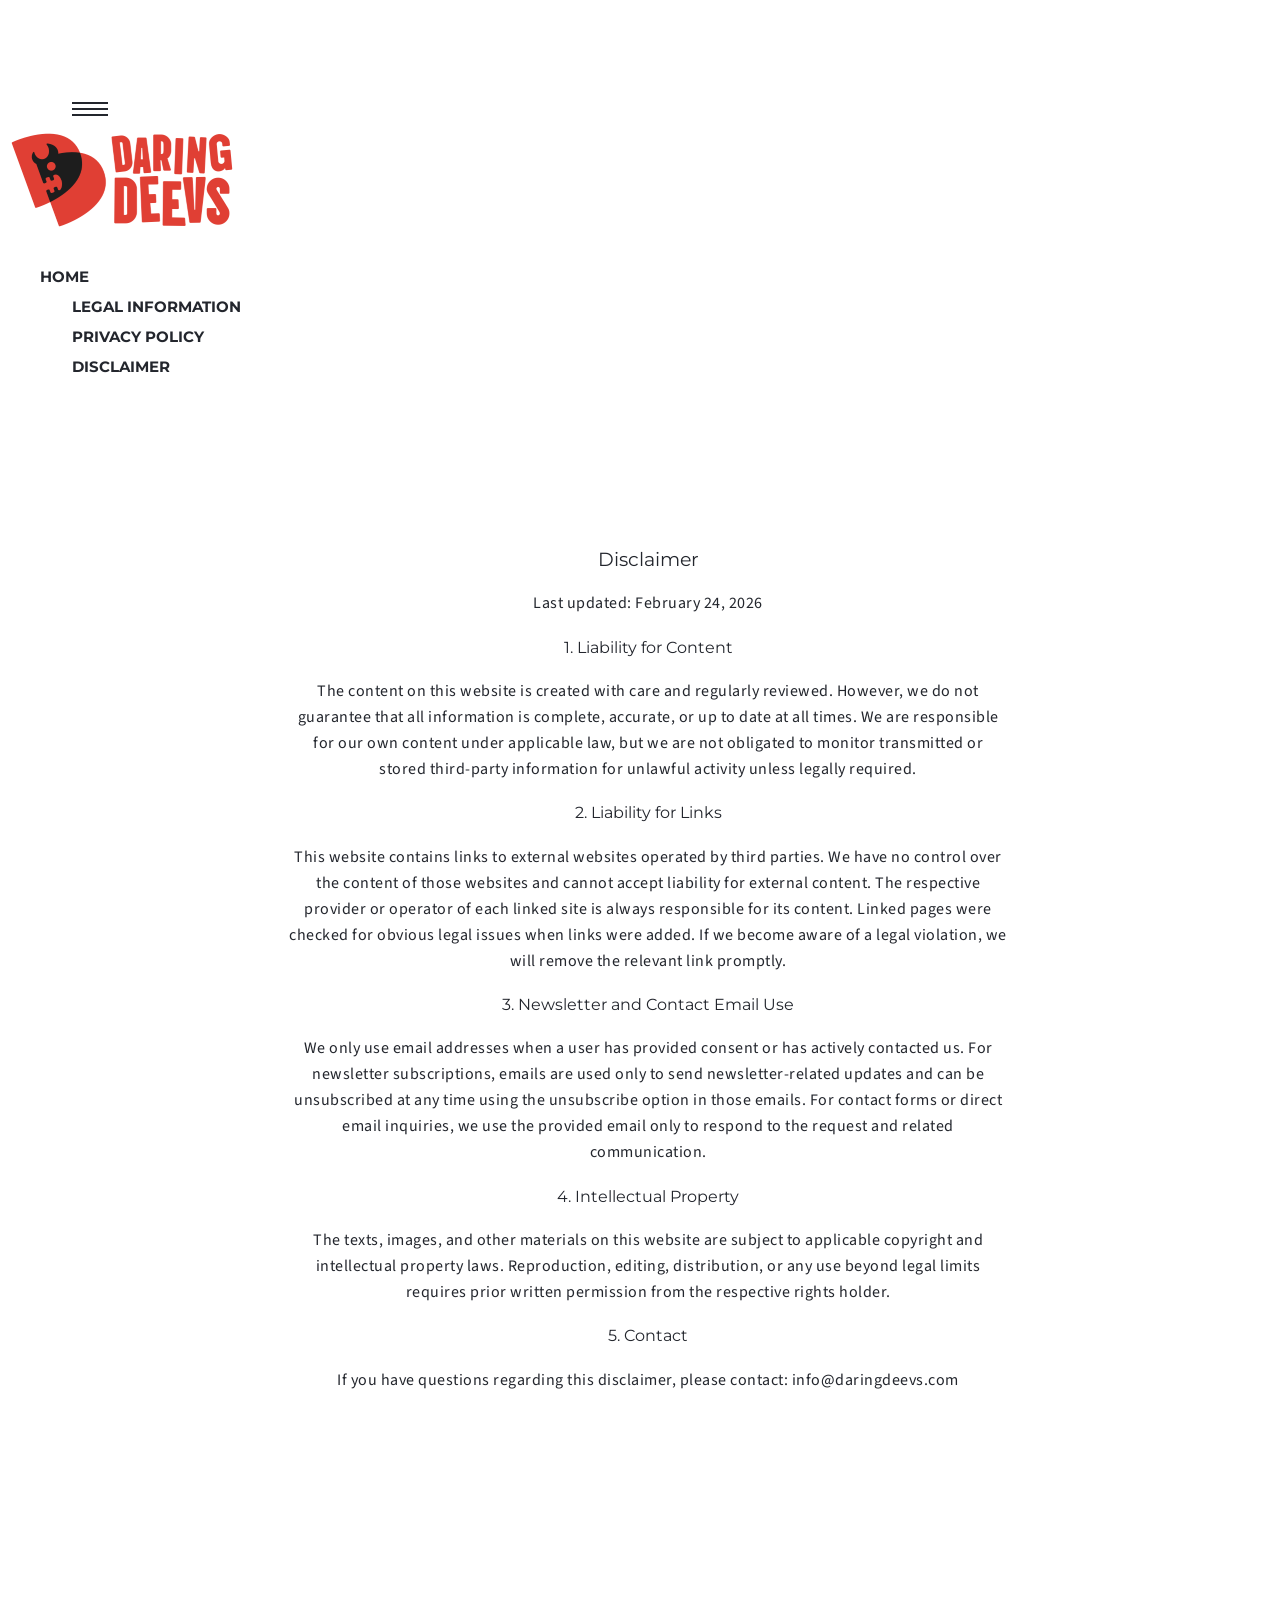
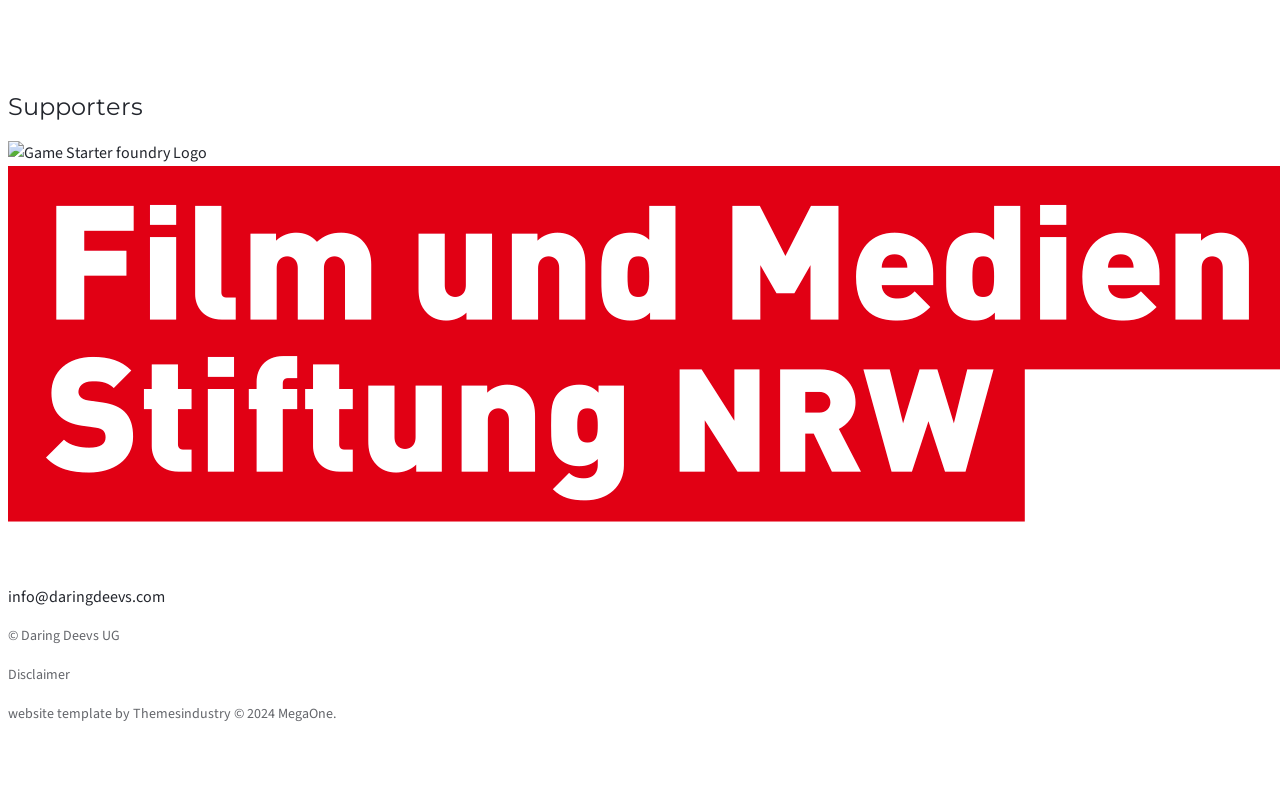
==== disclaimer.html @ 389a1b38 "add presskit, gif, team description and fixes" ====
<!DOCTYPE html>
<html lang="en">

<head>
    <meta charset="utf-8">
    <meta content="width=device-width, initial-scale=1, shrink-to-fit=no" name="viewport">
    <meta name="description" content="Disclaimer for the Daring Deevs website.">
    <title>Daring Deevs | Disclaimer</title>
    <link href="web-agency/img/logo_favicon.png" rel="icon">
    <link rel="stylesheet" href="vendor/css/bundle.min.css">
    <link href="web-agency/css/style.css" rel="stylesheet">
    <link href="web-agency/css/custom.css" rel="stylesheet">
</head>

<body>


    <!-- Start Header -->
    <header id="home">
        <div class="top-banner bg-trans-color  transparent-banner">
            <div class="container-fluid">
                <div class="row">
                    <div class="col-4 col-lg-4 d-flex align-items-center">
                        <a href="javascript:void(0)" class="sidemenu_btn active link sidemenu_toggle">
                            <span></span>
                            <span></span>
                            <span></span>
                        </a>
                    </div>
                    <div class="col-sm-12 col-md-4 col-lg-4 d-flex justify-content-center">
                        <div class="logo-center">
                            <a href="/">
                                <img src="web-agency/img/Logo_Horizontal_fill_100.png" alt="LOGO IMAGE"></a>
                        </div>
                    </div>
                    <div class="col-sm-12 col-md-4 col-lg-4 text-right">
                        <div class="banner-icons mt-2 mr-2">
                            <a href="https://x.com/daringdeevs" target="_blank"><i class="fab fa-x-twitter"></i></a>
                            <a href="https://www.linkedin.com/company/daringdeevs/" target="_blank"><i
                                    class="fab fa-linkedin-in"></i></a>
                            <a href="https://www.instagram.com/daringdeevs/" target="_blank"><i
                                    class="fab fa-instagram"></i></a>
                            <a href="https://bsky.app/profile/daringdeevs.bsky.social" target="_blank"><i
                                    class="fab fa-bluesky"></i></a>
                            <a href="https://www.youtube.com/@daringdeevs" target="_blank"><i
                                    class="fab fa-youtube"></i></a>
                            <a href="https://daringdeevs.itch.io" target="_blank"><i class="fab fa-itch-io"></i></a>
                        </div>
                    </div>
                </div>
            </div>
        </div>
        <nav class="navbar navbar-top-default navbar-expand-lg navbar-simple nav-line">
            <div class="container">
                <div class="collapse navbar-collapse" id="megaone">
                    <div class="navbar-nav  ml-auto mr-auto">
                        <a class="nav-link line" href="/#home">Home</a>
                        <a class="nav-link line" href="legal-information.html">Legal Information</a>
                        <a class="nav-link line" href="privacy-policy.html">Privacy Policy</a>
                        <a class="nav-link line" href="disclaimer.html">Disclaimer</a>
                    </div>
                </div>
            </div>
        </nav>
        <!--Side Nav-->
        <div class="side-menu left hidden">
            <div class="quarter-circle  btn_sideNavClose">
                <div class="menu_bars2">
                    <span></span>
                    <span></span>
                    <span></span>
                </div>
            </div>
            <div class="inner-wrapper">
                <nav class="side-nav w-100">
                    <ul class="navbar-nav">
                        <li class="nav-item">
                            <a class="nav-link" href="/#home">Home</a>
                        </li>
                        <li class="nav-item">
                            <a class="nav-link" href="/#about">About</a>
                        </li>
                        <li class="nav-item">
                            <a class="nav-link" href="/#team">Team</a>
                        </li>
                        <li class="nav-item">
                            <a class="nav-link" href="/#work">Work</a>
                        </li>
                        <li class="nav-item">
                            <a class="nav-link" href="/#contact">Contact</a>
                        </li>
                        <li class="nav-item">
                            <a class="nav-link" href="disclaimer.html">Disclaimer</a>
                        </li>
                    </ul>
                </nav>

                <div class="side-footer w-100">
                    <ul class="social-icons-simple">
                        <li><a class="twitter-text-hvr" href="https://x.com/daringdeevs" target="_blank"><i
                                    class="fab fa-x-twitter"></i></a>
                        </li>
                        <li><a class="linkedin-text-hvr" href="https://www.linkedin.com/company/daringdeevs/"
                                target="_blank"><i class="fab fa-linkedin-in"></i></a></li>
                        <li><a class="instagram-text-hvr" href="https://www.instagram.com/daringdeevs/"
                                target="_blank"><i class="fab fa-instagram"></i></a></li>
                        <li><a class="bluesky-text-hvr" href="https://bsky.app/profile/daringdeevs.bsky.social"
                                target="_blank"><i class="fab fa-bluesky"></i></a></li>
                        <li><a class="youtube-text-hvr" href="https://www.youtube.com/@daringdeevs" target="_blank"><i
                                    class="fab fa-youtube"></i></a></li>
                        <li><a class="itch-text-hvr" href="https://daringdeevs.itch.io" target="_blank"><i
                                    class="fab fa-itch-io"></i></a></li>
                    </ul>
                    <div class=""><a href="mailto:daring.deevs@gmail.com" target="_blank">daring.deevs@gmail.com</a>
                    </div>
                    <div><a href="disclaimer.html">Disclaimer</a></div>
                    <p class="">&copy; 2024 MegaOne. Made by <span class="d-inline d-lg-block">
                            ThemesIndustry</span></p>
                </div>
            </div>
        </div>
        <a id="close_side_menu" href="javascript:void(0);"></a>
    </header>
    <!-- End Header -->

    <!-- Start Disclaimer -->
    <section class="about" id="disclaimer">
        <div class="container">
            <div class="row">
                <div class="col-12 col-lg-10 offset-lg-1">
                    <div class="main-title text-left mb-0">
                        <h3 class="heading text-center">Disclaimer</h3>
                        <p class="pb-3 text-center">Last updated: February 24, 2026</p>

                        <h4>1. Liability for Content</h4>
                        <p class="pb-3">
                            The content on this website is created with care and regularly reviewed. However, we do not
                            guarantee that all information is complete, accurate, or up to date at all times. We are
                            responsible for our own content under applicable law, but we are not obligated to monitor
                            transmitted or stored third-party information for unlawful activity unless legally required.
                        </p>

                        <h4>2. Liability for Links</h4>
                        <p class="pb-3">
                            This website contains links to external websites operated by third parties. We have no
                            control over the content of those websites and cannot accept liability for external content.
                            The respective provider or operator of each linked site is always responsible for its
                            content. Linked pages were checked for obvious legal issues when links were added. If we
                            become aware of a legal violation, we will remove the relevant link promptly.
                        </p>

                        <h4>3. Newsletter and Contact Email Use</h4>
                        <p class="pb-3">
                            We only use email addresses when a user has provided consent or has actively contacted us.
                            For newsletter subscriptions, emails are used only to send newsletter-related updates and
                            can be unsubscribed at any time using the unsubscribe option in those emails. For contact
                            forms or direct email inquiries, we use the provided email only to respond to the request
                            and related communication.
                        </p>

                        <h4>4. Intellectual Property</h4>
                        <p class="pb-3">
                            The texts, images, and other materials on this website are subject to applicable copyright
                            and intellectual property laws. Reproduction, editing, distribution, or any use beyond
                            legal limits requires prior written permission from the respective rights holder.
                        </p>

                        <h4>5. Contact</h4>
                        <p class="text-center">
                            If you have questions regarding this disclaimer, please contact:
                            <a href="mailto:info@daringdeevs.com">info@daringdeevs.com</a>
                        </p>
                    </div>
                </div>
            </div>
        </div>
    </section>
    <!-- End Disclaimer -->

    <!-- Start Newsletter -->
    <script async data-uid="2317ebcd9a" src="https://daring-deevs.kit.com/2317ebcd9a/index.js"></script>
    <!-- End Newsletter -->

    <!-- Start Footer -->
    <footer class="footer">
        <div class="container">
            <div class="row align-items-center">
                <div class="col-12 mb-5">
                    <h2 class="heading text-center pb-4 font-weight-bold">Supporters</h2>
                    <div class="d-flex flex-row justify-content-center">
                        <div class="d-flex justify-content-center w-25 p-3">
                            <a href="https://colognegamelab.de/incubate/game-starter-foundry/" target="_blank">
                                <img src="web-agency\img\Supporters\GSF-logos\game starter foundry logo - Transparent.png"
                                    alt="Game Starter foundry Logo">
                            </a>
                        </div>
                        <div class="d-flex justify-content-center w-25 p-3">
                            <a href="https://www.filmstiftung.de/" target="_blank">
                                <img src="web-agency\img\Supporters\Film-_und_Medienstiftung_NRW_Logo.png"
                                    alt="Film- und Medienstiftung NRW Logo">
                            </a>
                        </div>
                    </div>
                    <!--Social-->
                    <div class="col-12">
                        <div class="footer-social text-center">
                            <ul class="list-unstyled">
                                <li><a class="wow fadeInDown" href="https://x.com/daringdeevs" target="_blank"><i
                                            aria-hidden="true" class="fab fa-x-twitter"></i><span></span></a></li>
                                <li><a class="wow fadeInDown" href="https://www.linkedin.com/company/daringdeevs/"
                                        target="_blank"><i aria-hidden="true"
                                            class="fab fa-linkedin-in"></i><span></span></a></li>
                                <li><a class="wow fadeInUp" href="https://www.instagram.com/daringdeevs/"
                                        target="_blank"><i aria-hidden="true"
                                            class="fab fa-instagram"></i><span></span></a></li>
                                <li><a class="wow fadeInUp" href="https://bsky.app/profile/daringdeevs.bsky.social"
                                        target="_blank"><i aria-hidden="true"
                                            class="fab fa-bluesky"></i><span></span></a>
                                </li>
                                <li><a class="wow fadeInDown" href="https://www.youtube.com/@daringdeevs"
                                        target="_blank"><i aria-hidden="true"
                                            class="fab fa-youtube"></i><span></span></a></li>
                                <li><a class="wow fadeInDown" href="https://daringdeevs.itch.io" target="_blank"><i
                                            aria-hidden="true" class="fab fa-itch-io"></i><span></span></a></li>
                            </ul>
                        </div>
                        <div class="col-12 text-center mt-3"><a href="mailto:info@daringdeevs.com"
                                target="_blank">info@daringdeevs.com</a></div>
                    </div>
                    <!--Text-->
                    <div class="col-12 text-left mt-3">
                        <p class="company-about fadeIn mt-2">&copy; Daring Deevs UG</p>
                    <p class="company-about fadeIn"><a href="disclaimer.html">Disclaimer</a></p>
                    <p class="company-about fadeIn mt-2">website template by Themesindustry &copy; 2024 MegaOne.</p>
                    </div>
                </div>
            </div>
    </footer>
    <!-- End Footer -->

    <script src="vendor/js/bundle.min.js"></script>
    <script src="web-agency/js/script.js"></script>
</body>

</html>
---- web-agency/css/style.css ----
/* ===================================
    About
====================================== */

/*
    Theme Name: MegaOne
    Theme URI:
    Author: Themes Industry
    Author URI:
    Description: One Page Parallax Template
    Tags: one page, multipurpose, parallax, creative, html5
 */

/* ===================================
    Table of Content
====================================== */

/*  - Fonts
    - General
    - Header
    - Side Menu
    - Banner
    - About
    - About Boxes
    - Team
    - Work
    - Counter
    - Review
    - Pricing
    - Blog
    - Google Map
    - Contact
    - Footer
    - Loader
    - Scroll Top
    - StandAlone
    - Media Queries   */

/* ===================================
    Google font
====================================== */

@import url('https://fonts.googleapis.com/css2?family=Montserrat:wght@300;400;500;600;700&display=swap');
@import url('https://fonts.googleapis.com/css2?family=Source+Sans+Pro:wght@200;300;400;600;700&display=swap');

.main-font{font-family: 'Montserrat', sans-serif;}
.alt-font{font-family: 'Source Sans Pro', sans-serif;}

/* ===================================
    Scrollbar
====================================== */

::-webkit-scrollbar {
    width: 8px;
}
::-webkit-scrollbar-track {
    width: 8px;
    background:white;
    border-left: 0 solid white;
    border-right: 0 solid white;
}
::-webkit-scrollbar-thumb {
    background: #E04034;
    width: 0;
    height: 25%;
    transition: .5s ease;
    cursor: pointer;
}

/* ===================================
    Image Hover
====================================== */

.hover-effect::before,
.hover-effect::after {
    content: "";
    background: #fff;
    height: 0;
    width: 0;
    z-index: 1;
    position: absolute;
    -o-transition-duration: 1s;
    -webkit-transition-duration: 1s !important;
    transition-duration: 1s !important;
}
.hover-effect::before {
    right: 0;
    opacity: 1;
    bottom: 0;

}
.hover-effect::after {
    top: 0;
    opacity: .7;
    left: 0;
}
.hover-effect:hover::after, .hover-effect:hover::before {
    height: 100%;
    opacity: 0;
    width: 100%;
}
/* Use in BLog */
.image {
    overflow: hidden;
}
a.image{
    display: block;
}
.image img {
    width: 100%;
    height: 100%;
    display: block;
}
.image, .image img {
    position: relative;
}
/* Use in BLog */
.image {
    overflow: hidden;
}
a.image{
    display: block;
}
.image img {
    width: 100%;
    height: 100%;
    display: block;
}
.image, .image img {
    position: relative;
}

/* ===================================
    General
====================================== */

body {font-family: 'Source Sans Pro', sans-serif; font-size: 16px; color: #23262d; background-color: #ffffff; font-weight:normal; line-height:25px; width: 100%; overflow-x: hidden;}
h1, h2, h3, h4, h5 {line-height: 1.2; font-weight: 400; font-family: 'Montserrat', sans-serif;}
a, input, button, .navbar, .fixedmenu, .tp-bullet, .owl-dot, .owl-prev, .owl-next {transition: ease-in-out 0.2s;-webkit-transition: ease-in-out 0.2s;-moz-transition: ease-in-out 0.2s;-ms-transition: ease-in-out 0.2s;-o-transition: ease-in-out 0.2s;}
section,.section-padding {position: relative;overflow: hidden;}
a {color:inherit;text-decoration: none;}
.btn.focus, .btn:focus{-webkit-box-shadow: none;box-shadow: none;}
p{margin-bottom: 0 !important; font-family: 'Source Sans Pro', sans-serif;}
.fa, .far, .fas{display: inline;}
li{list-style: none;text-decoration: none;}
.hidden{display: none;}
section{padding: 7.5rem 0;}
.padding-bottom {padding-bottom: 7.5rem;}
.padding-top {padding-top: 7.5rem;}
.padding-bottom-half {padding-bottom: 5rem;}

/* overlay */
.bg-overlay{position: absolute;top: 0;left: 0;width: 100%;height: 100%;}

.bx-container {
    width: 100%;
    margin: 0 auto;
}

.column {
  float: left;
  width: 50%;
  padding: 10px;
}

/* opacity */
.opacity-full{opacity: 1;}
.opacity-1{opacity: .1;}
.opacity-2{opacity: .2;}
.opacity-3{opacity: .3;}
.opacity-4{opacity: .4;}
.opacity-5{opacity: .5;}
.opacity-6{opacity: .6;}
.opacity-7{opacity: .7;}
.opacity-8{opacity: .8;}
.opacity-9{opacity: .9;}

/* button */
.btn {-webkit-appearance: initial; overflow: hidden;position: -webkit-sticky;position: sticky; z-index: 1; display:inline-block; font-size: 15px; border:2px solid transparent; letter-spacing: .5px; line-height: inherit; border-radius: 0; width: auto;font-family: 'Montserrat', sans-serif; font-weight: bold; -webkit-transition: all .5s ease;-o-transition: all .5s ease !important;transition: all .5s ease !important;}

/* Transparent button */
.btn.btn-trans {background: transparent; border-color: #181a1f; color: #181a1f;}
.btn.btn-trans:hover {background: #181a1f !important; border-color: #181a1f; color: #ffffff !important}

/* Yellow button */
.btn.btn-yellow {background: #FF9C31; border-color: #FF9C31; color: #181a1f;}
.btn.btn-yellow:hover {background: #ffffff !important; border-color: #ffffff; color: #181a1f !important}

/* Green button */
.btn.btn-green {background: #FF9C31; border-color: #FF9C31; color: #181a1f;}
.btn.btn-green:hover {background: #181a1f !important; border-color: #181a1f; color: #ffffff !important}



/* button size */
.btn.btn-small {font-size:12px; padding: 4px 1.8em;}
.btn.btn-medium {font-size:15px; padding: 10px 42px; line-height: 2em}
.btn.btn-large {font-size:16px;  padding: 14px 60px; line-height: 2em;}
.btn.btn-rounded {border-radius: 50px;}

/* Text color */
.text-yellow {color: #FF9C31;}
.text-green {color: #FF9C31;}
.text-black {color: #000000;}
.text-white {color: #ffffff;}

/* Background color */
.bg-yellow {background: #FF9C31;}
.bg-black {background: #181a1f;}
.bg-light-black {background: #23262d;}
.bg-light-gray {background: #eeeeee;}
.bg-transparent {background: transparent;}
.bg-green {background-color: #FF9C31;}

/* Icon Text Hover */
.facebook-text-hvr:hover{color:#4267B2 !important;}
.twitter-text-hvr:hover{color:#1DA1F2 !important;}
.instagram-text-hvr:hover{color:#C32AA3 !important;}
.linkedin-text-hvr:hover{color:#0077B5 !important;}
.pinterest-text-hvr:hover{color:#BD081C !important;}
.google-text-hvr:hover{color:#DB4437 !important;}

.heading-area .sub-heading {
    font-size: 16px;
    font-weight: normal;
    font-family: 'Montserrat', sans-serif;
}

.heading-area .heading{
    font-size: 40px;
    font-weight: 600;
    margin-top: 10px;
    margin-bottom: 30px;
    font-family: 'Montserrat', sans-serif;
}

.heading-area .text {
    font-family: Roboto, sans-serif;
    font-weight: 400;
    font-size: 16px;
    color: #6b6b6b;
    margin-bottom: 40px;
    width: 95%;
}

/* ===================================
    Header
====================================== */

header{
    position: relative;
    width: 100%;
    z-index: 999;
}

.top-banner{
    margin-top: 90px;
}

.navbar-simple .navbar-nav .nav-link {
    font-size: 15px;
    color: #23262d;
    font-weight: bold;
    text-align: center;
    padding: 1.9rem 2.0rem;
    text-transform: uppercase;
    font-family: 'Montserrat', sans-serif;
}

.nav-box-round .navbar-nav .nav-link{
    border-radius: 20px;
}

/*nav line*/
.line:after {
    -webkit-backface-visibility: hidden;
    backface-visibility: hidden;
    border: 2px solid rgba(255, 255, 255, 0);
    bottom: 0;
    content: " ";
    display: block;
    position: relative;
    -webkit-transition: all 280ms ease-in-out;
    transition: all 280ms ease-in-out;
    width: 0;
}

.line:hover:after, .line.active:after {
    -webkit-backface-visibility: hidden;
    backface-visibility: hidden;
    border-color: #FF9C31;
    -webkit-transition: width 350ms ease-in-out;
    transition: width 350ms ease-in-out;
    width: 100%;
}

/*side open btn*/
.sidemenu_btn {
    -webkit-transition: all .3s linear;
    -o-transition: all .3s linear;
    transition: all .3s linear;
    width: 38px;
    padding: 6px;
    margin-left: .5rem;
    margin-top: .4rem;
    display: inline-block;
}
.sidemenu_btn span {
    height: 2px;
    width: 100%;
    background: #23262d;
    display: block;
    margin: auto;
    transition: .5s ease;
}
.sidemenu_btn:hover span:first-child,.sidemenu_btn:hover span:last-child{
    width: 70%;
}

.sidemenu_btn span:nth-child(2) {
    margin: 4px 0;
}

.banner-icons a i{
    margin: 0 2px 0 0;
    margin-bottom: 5px;
    font-size: 18px;
    padding: 7px;
    border-radius: 50%;
    -webkit-transition: 0.5s ease;
    -o-transition: 0.5s ease;
    transition: 0.5s ease;
    color: #23262d;
}
.banner-icons a i:hover{
    background-color: #FF9C31;
    color: #23262d;
}

/* ===================================
        Side Menu
====================================== */

.side-menu {
    width: 25%;
    position: fixed;
    right: 0;
    top: 0;
    background: #ffffff ;
    z-index: 9999;
    height: 100%;
    -webkit-transform: translate3d(100%, 0, 0);
    transform: translate3d(100%, 0, 0);
    -webkit-transition: -webkit-transform .5s ease;
    transition: -webkit-transform .5s ease;
    -o-transition: -o-transform .5s ease;
    -o-transition: transform .5s ease;
    transition: transform .5s ease;
    transition: transform .5s ease, -webkit-transform .5s ease;
    overflow: hidden;
}

.side-menu.left {
    left: 0; right: auto;
    -webkit-transform: translate3d(-100%, 0, 0);
    transform: translate3d(-100%, 0, 0);
}

.side-menu.before-side {
    width: 280px;
}

.side-menu.side-menu-active,
.side-menu.before-side{
    -webkit-transform: translate3d(0, 0, 0);
    transform: translate3d(0, 0, 0);
}

.pul-menu .side-menu.side-menu-active {
    visibility: visible; opacity: 1;
}

.side-menu .navbar-brand {
    margin: 0 0 2.5rem 0;
}

/*Side overlay*/
#close_side_menu {
    position: fixed;
    top: 0;
    left: 0;
    width: 100%;
    height: 100%;
    background-color: #000;
    -webkit-transition: opacity 300ms cubic-bezier(0.895, 0.03, 0.685, 0.22);
    -o-transition: opacity 300ms cubic-bezier(0.895, 0.03, 0.685, 0.22);
    transition: opacity 300ms cubic-bezier(0.895, 0.03, 0.685, 0.22);
    display: none;
    z-index: 1031;
    opacity: 0.4;
}

/*side open btn*/
.sidemenu_btn {
    -webkit-transition: all .3s linear;
    -o-transition: all .3s linear;
    transition: all .3s linear;
    width: 36px;
    padding: 6px;
    position: relative;
    right: -50px;
    display: inline-block;
}

.sidemenu_btn span {
    height: 2px;
    width: 100%;
    display: block;
    margin-left: auto;
    background: #23262d;
    transition: .5s ease;
}

.sidemenu_btn span:nth-child(2) {
    margin: 4px 0;
}

.sidemenu_btn:hover span:first-child, .sidemenu_btn:hover span:last-child{
    width: 70%;
    transition: .5s ease;
    margin-left: auto;
}

.side-menu .inner-wrapper {
    padding: 2rem 4rem;
    height: 100%;
    position: relative;
    overflow-y: auto;
    display: -webkit-box;
    display: -ms-flexbox;
    display: flex;
    -webkit-box-align: center;
    -ms-flex-align: center;
    align-items: center;
    text-align: left;
    -ms-flex-wrap: wrap;
    flex-wrap: wrap;
}

.pul-menu.pushwrap .side-menu .inner-wrapper{
    padding: 3.5rem 2.5rem;
}

.side-menu .side-nav {
    height: 80%;
    display: flex;
    align-items: center;
}

.side-nav .navbar-nav .nav-item{
    display: block;
    margin: 10px 0; padding: 0 !important;
    opacity: 0;
    -webkit-transition: all 0.8s ease 600ms;
    -o-transition: all 0.8s ease 600ms;
    transition: all 0.8s ease 600ms;
    -webkit-transform: translateZ(30px);
    -ms-transform: translateZ(30px);
    transform: translateZ(30px);
}

.side-nav .navbar-nav .nav-item:first-child {
    -webkit-transition-delay: .1s;
    -o-transition-delay: .1s;
    transition-delay: .1s;
}

.side-nav .navbar-nav .nav-item:nth-child(2){
    -webkit-transition-delay: .2s;
    -o-transition-delay: .2s;
    transition-delay: .2s;
}

.side-nav .navbar-nav .nav-item:nth-child(3) {
    -webkit-transition-delay: .3s;
    -o-transition-delay: .3s;
    transition-delay: .3s;
}

.side-nav .navbar-nav .nav-item:nth-child(4) {
    -webkit-transition-delay: .4s;
    -o-transition-delay: .4s;
    transition-delay: .4s;
}

.side-nav .navbar-nav .nav-item:nth-child(5) {
    -webkit-transition-delay: .5s;
    -o-transition-delay: .5s;
    transition-delay: .5s;
}

.side-nav .navbar-nav .nav-item:nth-child(6) {
    -webkit-transition-delay: .6s;
    -o-transition-delay: .6s;
    transition-delay: .6s;
}

.side-nav .navbar-nav .nav-item:nth-child(7) {
    -webkit-transition-delay: .7s;
    -o-transition-delay: .7s;
    transition-delay: .7s;
}

.side-nav .navbar-nav .nav-item:nth-child(8) {
    -webkit-transition-delay: .8s;
    -o-transition-delay: .8s;
    transition-delay: .8s;
}

.side-nav .navbar-nav .nav-item:nth-child(9) {
    -webkit-transition-delay: .9s;
    -o-transition-delay: .9s;
    transition-delay: .9s;
}

.side-menu.side-menu-active .side-nav .navbar-nav .nav-item {
    -webkit-transform: translateY(0);
    -ms-transform: translateY(0);
    transform: translateY(0);
    opacity: 1;
}

.side-nav .navbar-nav .nav-link {
    display: inline-table;
    color: #23262d;
    font-size: 20px;
    position: relative;
    border-radius: 0;
    font-weight: 500;
    padding: 10px 0 10px 0 !important;
    font-family: Montserrat, sans-serif;
}

.side-nav .navbar-nav .nav-link::after{
    content: "";
    position: absolute;
    background: #FF9C31;
    display: inline-block;
    width: 0;
    height: 3px;
    bottom: 0; left: 0;
    overflow: hidden;
    -webkit-transition: all 0.5s cubic-bezier(0, 0, 0.2, 1);
    -o-transition: all 0.5s cubic-bezier(0, 0, 0.2, 1);
    transition: all 0.5s cubic-bezier(0, 0, 0.2, 1);
}

.side-nav .navbar-nav .nav-link:hover::after,
.side-nav .navbar-nav .nav-link:focus::after,
.side-nav .navbar-nav .nav-link.active::after {
    width: 100%;
}

.side-nav .navbar-nav .nav-link.active {
    background: transparent;
}

.side-menu p{
    font-size: 16px;
    margin-top: .5rem;
    margin-bottom: 0;
}

.social-icons-simple{
    margin-bottom: 0;
    margin-left: -10px;
}

.social-icons-simple li{
    display: inline-block;
}

.social-icons-simple li a {
    display: block;
    font-size: 16px;
    height: 36px;
    line-height: 38px;
    border: 1px solid transparent;
    text-align: center;
    width: 36px;
    border-radius: 50%;
    position: relative;
    z-index: 1;
    overflow: hidden;
    -webkit-transition: background-color .5s ease;
    -o-transition: background-color .5s ease;
    transition: background-color .5s ease;
}

.social-icons-simple li a:hover{
    background-color:#FF9C31;
    color: #23262d !important;
}

.social-icons-simple li.animated-wrap a:hover{
    background-color: transparent;
    color: #ffffff;
}

@-webkit-keyframes animationFade {
    from {
        opacity: 0;
        -webkit-transform: translate3d(0, -100%, 0);
        transform: translate3d(0, -100%, 0);
    }
    to {
        opacity: 1;
        -webkit-transform: none;
        transform: none;
    }
}

@keyframes animationFade {
    from {
        opacity: 0;
        -webkit-transform: translate3d(0, -100%, 0);
        transform: translate3d(0, -100%, 0);
    }
    to {
        opacity: 1;
        -webkit-transform: none;
        transform: none;
    }
}

/* ===================================
    Fixed nav scroll
====================================== */
.fixed-nav-on-scroll{
    background-color: #CC3333;
    position: fixed;
    top: 0;
    z-index: 111;
    width: 120px;
    animation: 1s fadeInLeft;
    display: inline-block;
    margin: 0;
    height: 120px;
    border-radius: 0 0 120px 0;
    transition: .5s ease;
    cursor: pointer;
}

.fixed-nav-on-scroll .menu_bars span {
    background: #ffffff;
}

.fixed-nav-on-scroll .fixed-icon-scroll {
    display: inline-block;
    position: relative;
    top: 20%;
    left: -10%;
}

.fixed-nav-appear{
    display: block;
}

.menu_bars, .menu_bars2 {
    padding: 5px;
    width: 38px;
    cursor: pointer;
    z-index: 1;
}

.menu_bars span {
    background: #23262d;
    width: 30px;
    height: 3px;
    display: block;
}

.menu_bars2 {
    height: 36px;
    position: absolute;
}

.menu_bars2 span {
    background: #ffffff;
    width: 30px;
    height: 3px;
    display: block;
}

.transparent-bg .menu_bars span, .menu-outer.menu_bars span {
    background: #ffffff;
}

.transparent-bg.black .menu_bars span, .just-menu .menu_bars span {
    background: #212622;
}

.menu_bars, .menu_bars span{
    -webkit-transition: 300ms linear all;
    -o-transition: 300ms linear all;
    transition: 300ms linear all;
}

.menu_bars span:nth-child(1) {
    width: 30px;
}

.menu_bars span:nth-child(2) {
    width: 30px;
    margin: 5px auto;
}

.menu_bars span:nth-child(3) {
    width: 30px;
}

.menu_bars:hover span:nth-child(2) {
    width: 30px;
}

.menu_bars2 span:nth-child(2) {
    display: none;
}

.menu_bars2 span:nth-child(1), .menu_bars2 span:nth-child(3) {
    width: 30px;
    top: 20px;
    position: absolute;
    left: 5px;
    margin-top: -1px;
}

.menu_bars2 span:nth-child(1) {
    -webkit-transform: rotate(45deg);
    -ms-transform: rotate(45deg);
    -o-transform: rotate(45deg);
    transform: rotate(45deg);
}

.menu_bars2 span:nth-child(3) {
    -webkit-transform: rotate(-45deg);
    -ms-transform: rotate(-45deg);
    -o-transform: rotate(-45deg);
    transform: rotate(-45deg);
}

.menu_bars2.active {
    position: fixed;
    top: 1.9rem;
    left: 1.5rem;
}

.quarter-circle {
    background-color: #CC3333;
    position: fixed;
    top: 0;
    z-index: 1111;
    width: 120px;
    animation: 1s fadeInLeft;
    display: inline-block;
    margin: 0;
    height: 120px;
    border-radius: 0 0 120px 0;
    transition: .5s ease;
    cursor: pointer;
}

/* ===================================
    Banner Section
====================================== */

.banner {
    width: 100%;
    margin: 0 auto;
}

.slider-area{
    background-image: url("../img/banner-full-img.png");
    background-repeat: no-repeat;
    background-size: cover;
    height: 60vh;
}

.slider-area{
    align-items: center;
    display: flex;
    position: relative;
}

.slider-area h4 {
    font-size: 36px;
    line-height: 1.2;
    font-weight: bold;
    font-family: 'Montserrat', sans-serif;;
}

.slider-area h2 {
    font-size: 60px;
    line-height: 1.2;
    font-weight: bold;
    font-family: 'Montserrat', sans-serif;;
}

/*.slider-area .btn.btn-expand {*/
/*    padding: 10px 30px;*/
/*    position: relative;*/
/*    z-index: 1;*/
/*    color: #ffffff;*/
/*}*/

/*.slider-area .btn.btn-expand span{*/
/*    top: 0;*/
/*    left: 0;*/
/*    width: 35%;*/
/*    height:100%;*/
/*    z-index:-1;*/
/*    border-radius: 50px;*/
/*    background: #FF9C31;*/
/*    position:absolute;*/
/*    transition-duration: .3s;*/
/*    -webkit-transition-duration: .3s;*/
/*    -moz-transition-duration: .3s;*/
/*    -o-transition-duration: .3s;*/
/*    -ms-transition-duration: .3s;*/
/*}*/

/*.slider-area .btn.btn-expand:hover {*/
/*    color: #23262d;*/
/*}*/

/*.slider-area .btn.btn-expand:hover span  {*/
/*    width:100%!important;*/
/*}*/

/* ===================================
    About Section
====================================== */

.about {
    position: relative;
}

.about .main-title {
    position: relative;
    margin-bottom: 6rem;
    text-align: center;
}

.about .main-title h5 {
    font-weight: 300;
    color: #ffffff;
    opacity: 0.7;
    font-size: 16px;
    margin-bottom: 1.1rem;
    font-family: "Montserrat", sans-serif;
}

.about .main-title h2 {
    font-weight: 500;
    color: #23262d;
    font-size: 40px;
    line-height: 1.2;
    max-width: 650px;
    margin-bottom: 1.5rem;
    margin-left: auto;
    margin-right: auto;
}

.about .main-title p {
    max-width: 720px;
    margin: 0 auto;
    font-size: 16px;
    color: #23262d;
    
    line-height: 26px;
    letter-spacing: 0.5px;
    font-family: 'Source Sans Pro', sans-serif;
}

.about .about-img-small {
    margin-left: 30px;
}

.about ul li {
    font-size: 16px;
    display: flex;
    color: #23262d;

    line-height: 30px;
    letter-spacing: 0.5px;
    font-family: 'Source Sans Pro', sans-serif;
}

.about ul li:before{
    padding-right: 15px;
    font-weight: 700;
    content: '\f061';
    color: #FF9C31;
    opacity: 1;
    font-family: "Font Awesome 5 Free";
}

/* Image Curl Effect */
figure.about-image {
    color: #fff;
    position: relative;
    overflow: hidden;
    width: 100%;
    background: #23262d;
    text-align: center;
}

figure.about-image * {
    -webkit-box-sizing: border-box;
    box-sizing: border-box;
}

figure.about-image img {
    opacity: 1;
    width: 100%;
    -webkit-transition: opacity 0.35s;
    transition: opacity 0.35s;
}

figure.about-image > div {
    position: absolute;
    top: 0;
    left: 0;
    width: 100%;
    height: 100%;
}

figure.about-image > div::before {
    position: absolute;
    top: 0;
    right: 0;
    bottom: 0;
    left: 0;
    content: '';
    opacity: 0;
    transition: opacity 0.4s;
    -webkit-transition: opacity 0.4s;
    background-image: linear-gradient(45deg, #000000 0%, transparent 40%, rgba(255, 255, 255, 0.15));
}

figure.about-image .curl {
    width: 0;
    height: 0;
    position: absolute;
    bottom: 0;
    left: 0;
    background: linear-gradient(225deg, #ffffff, #f3f3f3 20%, #bbbbbb 38%, #aaaaaa 44%, #888888 50%, rgba(0, 0, 0, 0.7) 50%, rgba(0, 0, 0, 0.4) 60%, rgba(0, 0, 0, 0.3));
    box-shadow: 0 0 10px rgba(0, 0, 0, 0.5);
    transition: all .4s ease;
}

figure.about-image .curl:before,
figure.about-image .curl:after {
    content: '';
    position: absolute;
    z-index: -1;
    left: 12%;
    bottom: 6%;
    width: 70%;
    max-width: 300px;
    max-height: 100px;
    height: 55%;
    box-shadow: 0 12px 15px rgba(0, 0, 0, 0.3);
    transform: skew(-10deg) rotate(-6deg);
}

figure.about-image .curl:after {
    left: auto;
    right: 6%;
    bottom: auto;
    top: 14%;
    transform: skew(-15deg) rotate(-84deg);
}

figure.about-image:hover > div::before,
figure.about-image.hover > div::before {
    opacity: 1;
}

figure.about-image:hover .curl,
figure.about-image.hover .curl {
    width: 100px;
    height: 100px;
}

/* ===================================
    About Boxes Section
====================================== */

.about-boxes .about-box {
    transition: .5s linear;
    text-align: center;
    background: #181a1f;
    box-shadow: 0 0 10px rgba(0,0,0,0.2);
    padding: 70px 30px;
    max-width: 350px;
    color: #ffffff;
}

.about-boxes .about-box-green {
    transition: .5s linear;
    text-align: center;
    background: #FF9C31;
    box-shadow: 0 0 10px rgba(0,0,0,0.2);
    padding: 70px 30px;
    max-width: 350px;
    color: #181a1f;
}

.about-boxes .about-box h5 {
    text-transform: capitalize;
    font-weight: normal;
    font-size: 20px;
}

.about-boxes .about-box p {
    font-size: 16px;
    font-weight: 300;
   
}

.about-boxes .about-box i {
    font-size: 30px;
    position: relative;
    transition: .5s ease;
}

.about-boxes .about-box:hover  {
    /*transform: translate(0,-13px);*/
    /*transition: .5s linear;*/
}

.about-media {
    position: relative;
    overflow: hidden;
    vertical-align: bottom;
    transition: color .3s ease-out;
    z-index: 0;
}

.about-media::before {
    content: "";
    position: absolute;
    z-index: -1;
    top: 0;
    left: 0;
    transform: translateY(calc(100% - 0px));
    width: 100%;
    height: 100%;
    background: #FF9C31;
    transition: transform .25s ease-out;
}

.about-box:hover i {
    color: #FF9C31;
    transition: .5s ease;
}

.about-media:hover::before {
    transform: translateY(0);
    transition: transform .25s ease-out;
}

.about-media-green {
    position: relative;
    overflow: hidden;
    vertical-align: bottom;
    transition: color .3s ease-out;
    z-index: 0;
}

.about-media-green::before {
    content: "";
    position: absolute;
    z-index: -1;
    top: 0;
    left: 0;
    transform: translateY(calc(100% - 0px));
    width: 100%;
    height: 100%;
    background: #181a1f;
    transition: transform .25s ease-out;
}

.about-box-green:hover i {
    color: #181a1f;
    transition: .5s ease;
}



.about-boxes .mt-25px {
    margin-top: 25px;
}

.about-boxes .mb-15px {
    margin-bottom: 15px;
}

.about-boxes .heading {
    margin-bottom: 100px;
}

/* ===================================
    Team Section
====================================== */

.team-sec .team-image img, .team-sec .team-image2 img {
    width: 100%;
    height:auto;
    -webkit-transition: all .5s ease-in-out;
    -moz-transition: all .5s ease-in-out;
    -ms-transition: all .5s ease-in-out;
    -o-transition: all .5s ease-in-out;
    transition: all .5s ease-in-out;
}

.team-sec .m-image1, .team-sec .m-image2, .team-sec .m-image3, .team-sec .m-image4 {
    -webkit-transition: all .5s ease-in-out;
    -moz-transition: all .5s ease-in-out;
    -ms-transition: all .5s ease-in-out;
    -o-transition: all .5s ease-in-out;
    transition: all .5s ease-in-out;
}

.team-sec .team-social {
    margin-bottom: 5px;
}

.team-sec .team-social li{
    list-style: none;
    display: inline-block;
}

.team-sec .team-social>li>a{
    height: 35px;
    width: 35px;
    border: 1px solid transparent;
    border-radius: 30px;
    display: block;
    line-height: 35px;
    color: #212622;
}

.team-sec .team-classic-content {
    padding: 25px 20px;
    background: transparent;
    text-align: center;
}

.team-sec .team-classic-content.yellow:before {
    background: #181a1f;
}

.team-classic-content h3 {
    font-size: 30px;
}

.team-classic-content p {
    font-size: 16px;
}

/*Hover for team1 and team 3*/
.team-sec .hvr-team {
    display: flexbox;
    vertical-align: middle;
    -webkit-transform: perspective(1px) translateZ(0);
    transform: perspective(1px) translateZ(0);
    box-shadow: 0 0 1px rgba(0, 0, 0, 0);
    position: relative;
    -webkit-transition-property: color;
    transition-property: color;
    -webkit-transition-duration: 0.5s;
    transition-duration: 0.5s;
}

.team-sec .hvr-team:before {
    content: "";
    position: absolute;
    z-index: -1;
    top: 0;
    left: 0;
    right: 0;
    bottom: 0;
    -webkit-transform: scaleY(0);
    transform: scaleY(0);
    -webkit-transform-origin: 50% 0;
    transform-origin: 50% 0;
    -webkit-transition-property: transform;
    transition-property: transform;
    -webkit-transition-duration: 0.5s;
    transition-duration: 0.5s;
    -webkit-transition-timing-function: ease-out;
    transition-timing-function: ease-out;
}

.team-sec .team-col, .team-col2{
    max-width: 300px;
}

.team-sec .team-col h3, .team-sec .team-col h5, .team-sec .team-col p, .team-sec .team-col a,
.team-sec .team-col2 h3, .team-sec .team-col2 h5, .team-sec .team-col2 p, .team-sec .team-col2 a {
    transition: .5s ease;
}

.team-sec .team-col:hover h3, .team-sec .team-col:hover h5, .team-sec .team-col:hover p, .team-sec .team-col:hover a,
.team-sec .team-col2:hover h3, .team-sec .team-col2:hover h5, .team-sec .team-col2:hover p, .team-sec .team-col2:hover a {
    color: #ffffff;
    transition: .5s ease;
}

.team-sec .team-col:hover h3, .team-sec .team-col2:hover h3 {
    color: #FF9C31;
    transition: .5s ease;
}

.team-sec .hvr-team:hover, .team-sec .hvr-team:active {
    color: #ffffff;
}

.team-sec .team-col:hover .hvr-team:before, .team-sec .team-col:active .hvr-team:before {
    -webkit-transform: scaleY(1);
    transform: scaleY(1);
}

.team-sec .team-col:hover, .team-sec .team-col2{
    cursor: pointer;
}

.team-sec .team-col:hover .team-image img {
    width: 100%;
    -webkit-transition: all .3s ease-in-out;
    -moz-transition: all .3s ease-in-out;
    -ms-transition: all .3s ease-in-out;
    -o-transition: all .3s ease-in-out;
    transition: all .3s ease-in-out;
}

.team-sec .team-col:hover .m-image1, .team-sec .team-col:hover .m-image3 {
    margin: 0 ;
}

/*Hover for team 2 and 4*/
/* Sweep To Top */
.team-sec .hvr-team2 {
    display: inline-block;
    vertical-align: middle;
    -webkit-transform: perspective(1px) translateZ(0);
    transform: perspective(1px) translateZ(0);
    box-shadow: 0 0 1px rgba(0, 0, 0, 0);
    position: relative;
    -webkit-transition-property: color;
    transition-property: color;
    -webkit-transition-duration: 0.3s;
    transition-duration: 0.3s;
}

.team-sec .hvr-team2:before {
    content: "";
    z-index: -1;
    top: 0;
    left: 0;
    right: 0;
    bottom: 0;
    position: absolute;
    -webkit-transform: scaleY(0);
    transform: scaleY(0);
    -webkit-transform-origin: 50% 100%;
    transform-origin: 50% 100%;
    -webkit-transition-property: transform;
    transition-property: transform;
    -webkit-transition-duration: 0.3s;
    transition-duration: 0.3s;
    -webkit-transition-timing-function: ease-out;
    transition-timing-function: ease-out;
}

.team-sec .team-col2:hover .hvr-team2:before, .team-sec .team-col2:active .hvr-team2:before {
    -webkit-transform: scaleY(1);
    transform: scaleY(1);
}

.team-sec .team-col2:hover .team-image2 img, .team-sec .team-col2:hover .team-image img {
    width: 100%;
    -webkit-transition: all .3s ease-in-out;
    -moz-transition: all .3s ease-in-out;
    -ms-transition: all .3s ease-in-out;
    -o-transition: all .3s ease-in-out;
    transition: all .3s ease-in-out;
}

.team-sec .team-col2:hover .m-image2, .team-sec .team-col2:hover .m-image4{
    margin: 0 ;
}

.team-sec .small-container{
    max-width: 866px;
}

/* ---- Social Icons ---- */
.team-sec ul.social_icon li a {
    color: #212622;
    display: block;
    font-size: 16px;
    height: 36px;
    line-height: 35px;
    text-align: center;
    width: 36px;
    -webkit-border-radius: 50%;
    border-radius: 50%;
    position: relative;
    z-index: 1;
    overflow: hidden;
    -webkit-transition: all .5s ease;
    -o-transition: all .5s ease;
    transition: all .5s ease;
}

.team-sec .main-title {
    position: relative;
    margin-bottom: 6rem;
    text-align: center;
}

.team-sec .main-title h5 {
    font-family: "Source Sans Pro", sans-serif;
    font-weight: 400;
    margin-bottom: 1.1rem;
    color: #212622;
}

.team-sec .main-title h2 {
    font-weight: 300;
    color: #212622;
    line-height: 1.2;
    max-width: 650px;
    margin-bottom: 1.5rem;
    margin-left: auto;
    margin-right: auto;
}

.team-sec .main-title p {
    max-width: 720px;
    margin: 0 auto;
}

.team-sec h2 {
    font-size: 2.5rem;
}

.team-sec .facebook-bg-hvr:hover{background:#4267B2 !important;color: #fff !important; border: 1px solid transparent !important;}
.team-sec .twitter-bg-hvr:hover{background:#1DA1F2 !important;color: #fff !important; border: 1px solid transparent !important;}
.team-sec .instagram-bg-hvr:hover{background:#C32AA3 !important;color: #fff !important; border: 1px solid transparent !important;}
.team-sec .linkedin-bg-hvr:hover{background:#0077B5 !important;color: #fff !important; border: 1px solid transparent !important;}
.team-sec .pinterest-bg-hvr:hover{background:#BD081C !important;color: #fff !important; border: 1px solid transparent !important;}
.team-sec .google-bg-hvr:hover{background:#DB4437 !important;color: #fff !important; border: 1px solid transparent !important;}

/* ===================================
    Work Section
====================================== */

.cube-portfolio1 .cbp-l-filters-button .cbp-filter-item{
    background: transparent;
    border: none;
    margin: 10px 4px 6px 4px;
    padding: 10px 0;
    font-size: 18px;
    font-weight: 500;
    color: #3d3d3d;
    display: inline-block;
    font-family: 'Roboto', sans-serif;
    -webkit-transition: all .2s ease-in-out;
    -moz-transition: all .2s ease-in-out;
    -ms-transition: all .2s ease-in-out;
    -o-transition: all .2s ease-in-out;
    transition: all .2s ease-in-out;
}

.cube-portfolio1 .cbp-l-filters-button .cbp-filter-item.cbp-filter-item-active{
    color: #FF9C31;
}

.cube-portfolio1 .cbp-l-filters-button .cbp-filter-item:hover{
    color : #FF9C31;
}

.cube-portfolio1 .cbp-l-grid-mosaic-flat .cbp-caption-activeWrap {
    background: #FF9C31;
}

.cube-portfolio1 .cbp-caption-zoom .cbp-caption:hover .cbp-caption-activeWrap {
    opacity: .4;
}

.cbp-l-filters-button {
    margin: 40px;
}

.cbp-l-caption-alignCenter{
    position: absolute;
    top: 0;
    z-index: 4;
    opacity: 0;
    -webkit-transition: opacity .4s ease-in-out;
    -moz-transition: opacity .4s ease-in-out;
    -ms-transition: opacity .4s ease-in-out;
    -o-transition: opacity .4s ease-in-out;
    transition: opacity .4s ease-in-out;
}

.cube-portfolio1 .cbp-caption-zoom .cbp-caption:hover .cbp-l-caption-alignCenter {
    opacity: 1;
}

.cbp-l-caption-body p{
    font-size: 12px;
}

.cbp-l-caption-body h5{
    font-weight: 400;
}

.plus {
    display: block;
    margin: 0 auto;
    height: 70px;
    width: 70px;
    position: relative;
    overflow: hidden;
    margin-bottom: 1rem;
}

.plus::before {
    width: 2px;
    margin-left: -1px;
    left: 50%;
    top: 5px;
    bottom: 5px;
}

.plus::after {
    height: 2px;
    margin-top: -1px;
    top: 50%;
    left: 5px;
    right: 5px;
}

.plus::before, .plus::after {
    content: " ";
    position: absolute;
    background: #fff;
}

.portfolio_top {
    position: relative;
    overflow: hidden;
}

#portfolio_top::before,
#portfolio_top::after {
    content: '';
    position: absolute;
    left: 0;
    right: 0;
    background: #fff;
    height: 90px;
    width: 100%;
}

#portfolio_top::before {
    top: 0;
}

#portfolio_top::after {
    bottom: 0;
}

.text_wrap {
    padding: 50px 2rem 0.5rem 2rem;
}

.itemshadow .cbp-item-wrapper {
    -webkit-box-shadow: 0 0 4px 1px rgba(101, 101, 101, 0.2);
    box-shadow: 0 0 4px 1px rgba(101, 101, 101, 0.2);
    padding-bottom: 2px;
    padding-top: 5px;
}

.border-portfolio .cbp-item img {
    border: 20px solid #fff;
}

.bottom-text {
    display: table;
}

.bottom-text > .cells {
    display: table-cell;
    vertical-align: middle;
    padding: 15px;
}

.bottom-text p {
    font-size: 15px;
    margin-bottom: 0;
}

.bottom-text .port_head {
    font-weight: 600;
    font-size: 5.625rem;
    line-height: 1;
}

/*Overlays*/
.overlay-two{
    position: absolute;
    left: 20px; top: 25px;
    right: 20px; bottom: 22px;
    opacity: 0;
    visibility: hidden;
    z-index: 1;
    -webkit-transition: all .5s ease-in .1s;
    -o-transition: all .5s ease-in .1s;
    transition: all .5s ease-in .1s;
}

.overlay-two:before{
    content: "";
    position: absolute;
    top:0;
    left: 0;
    width: 100%;
    height: 100%;
    background: #FF9C31;
    opacity: .3;
}

.cbp-item:hover .overlay-two,
.cbp-item:focus .overlay-two {
    opacity: 1; visibility: visible;
    -webkit-border-radius: 0;
    border-radius: 0;
}

.cbp-item:hover .overlay-two{
    opacity: 1; visibility: visible;
}

.plus{
    display: inline-block;
    height: 70px;
    width: 70px;
    position: relative;
    overflow: hidden;
}

.overlay-two > h4,.overlay-two > p{
    position: relative;
    color: #ffffff;
}

.plus::before,
.plus::after {
    content: " ";
    position: absolute;
    background: #fff;
}

.plus::after {
    height: 2px;
    margin-top: -1px;
    top: 50%;
    left: 5px;
    right: 5px;
}

.plus::before {
    width: 2px;
    margin-left: -1px;
    left: 50%;
    top: 5px;
    bottom: 5px;
}

.plus p {
    font-size: 13px;
}

.bottom-text > .cells {
    display: table-cell;
    vertical-align: middle;
    padding: 15px;
}

/* ===================================
    Counter Section
====================================== */

.counter-content h3 , .counter-content h3 span {
    font-family: Montserrat ,sans-serif;
    font-weight: 500    ;
    font-size: 30px;
    color: #23262d;
    line-height: 1.5;
}

.counter-content p {
    color: #23262d;
    font-size: 16px;
    line-height: 1.6;
    font-weight: normal;
    width: 95%;
}

.counter-content .underline{
    display: block;
    margin: 20px 0;
    width: 50px;
    height: 3px;
    background-color: #FF9C31;
}

.parallax-box:hover i, .parallax-box:hover h2 {
    color: #FF9C31;
    cursor: default;
    transition: .5s ease;
}

.parallax-box i{
    font-size: 42px;
    transition: .5s ease;
}

.parallax-box h2{
    font-size: 30px;
    margin-bottom: 10px;
    margin-top: 30px;
    font-weight: 500;
    transition: .5s ease;
    font-family: Montserrat ,sans-serif;
}

.parallax-box h5{
    font-weight: normal;
    font-size: 16px;
    color: #23262d;
    opacity: .7;
    font-family: 'Source Sans Pro', sans-serif;
}

/* ===================================
    Review Section
====================================== */

.testimonial .testimonial-img img {
    border-radius: 50%;
}

.testimonial .testimonial-img {
    margin: 30px 0;
}

.testimonial .testimonial-owl .owl-item img {
    width: auto;
    margin: 0 auto;
}

.testimonial .testimonial-owl .owl-dots {
    margin-top: 40px !important;
    text-align: center;
}

.testimonial .testimonial-owl button.owl-dot.active {
    background-color: #FF9C31!important;
}

.testimonial .paragraph {
    font-weight: normal;
    line-height: 1.920;
    font-size: 16px;
    opacity: .7;
    width: 88%;
    margin: 0 auto;
    font-family: 'Source Sans Pro', sans-serif;
}

.testimonial-tittle h4 {
    font-weight: normal;
    font-size: 18px;
}

.testimonial-tittle span {
    font-weight: normal;
    font-size: 15px;
    opacity: .7;
}

.testimonial .testimonial-owl .owl-nav button.owl-next, .testimonial .testimonial-owl .owl-nav button.owl-prev, .testimonial .owl-carousel button.owl-dot {
    height: 8px;
    width: 8px;
    background: #ffffff!important;
    margin: 10px 5px;
    border-radius: 10px;
    transition: 0.5s ease;
}

/* ===================================
    Pricing Section
====================================== */

.pricing .price-item-dark {
    padding: 5rem 0 2.5rem 0;
    background: #23262d;

}

.pricing .price-item {
    padding: 5rem 0 2.5rem 0;
    background: #FF9C31;

}



.pricing .price_header_text{
    font-size: 24px;
    font-weight: 500;
    display: block;
    font-family: 'Montserrat' , sans-serif;
}

.pricing .price_header_content {
    font-size: 16px;
    padding: 20px;
    opacity: .7;
    line-height: 1.4;
    font-weight: normal;
    font-family: 'Source Sans Pro' , sans-serif;
}

.pricing .actual_price{
    text-align: center;
    font-size: 62px;
    font-weight: bold;
    margin-bottom: 0;
    padding: 30px 0;
    transition: .5s ease;
    font-family: 'Montserrat' , sans-serif;
}

.pricing .actual_price .dollar {
    font-size: 24px;
    padding-right: 10px;
    font-weight: normal;
    font-family: Roboto, sans-serif;
}

.pricing .actual_price .small_font{
    font-size: 15px;
    font-weight: 300;
    font-family: Roboto, sans-serif;
}

.pricing .price-list{
    list-style: none;
    padding-left: 0;
}

.pricing .price-list li{
    padding: 5px;
    text-align: center;
    font-size: 16px;
    opacity: .7;
    font-weight: normal;
    font-family: 'Source Sans Pro' , sans-serif;
}

.pricing .btn-margin{
    margin: 10px 0;
}

.pricing .padding-bottom {
    padding-bottom: 7.5rem;
}

.pricing .price-item .actual_price, .pricing .price-item .price_header_text, .pricing .price-item .price-list, .pricing .price-item .price_header_content{
    color: #23262d;
}

.pricing .price-item-dark .actual_price, .pricing .price-item-dark .price_header_text, .pricing .price-item-dark .price-list, .pricing .price-item-dark .price_header_content{
    color: #ffffff;
}

.pricing .underline {
    display: inline;
    position: relative;
    overflow: hidden;
    cursor: pointer;
}

.pricing .underline:after {
    content: "";
    position: absolute;
    z-index: 1;
    right: 0;
    width: 0;
    bottom: -5px;
    background: #ffffff;
    height: 4px;
    transition-property: width;
    transition-duration: 0.3s;
    transition-timing-function: ease-out;
}

.pricing .price-item:hover .actual_price {
    color: #23262d;
    transition: .5s ease;
}

.pricing .price-item-dark:hover .actual_price {
    color: #FF9C31;
    transition: .5s ease;
}

.pricing .price-item:hover .underline:after,
.pricing .price-item:focus .underline:after,
.pricing .price-item:active.underline:after {
    left: 0;
    right: auto;
    width: 100%;
}

/* ===================================
    Blog Section
====================================== */

.blog h2 {
    font-size: 30px;
    font-weight: 600;
    text-align: left;
    margin-bottom: 0;
    font-family: 'Montserrat', sans-serif;
}

.blog p {
    font-size: 16px;
    opacity: .7;
    padding: 30px 0 35px 0;
    font-weight: normal;
    font-family: 'Source Sans Pro', sans-serif;
}

.blog .left-text {
    margin-bottom: 40px;
}

.blog .blog-img {
    width: 80%;
}

.blog .right-text {
    display: flex;
    flex-wrap: wrap;
    justify-content: flex-end;
}

/* ===================================
    Google Map Section
====================================== */

#map{
    overflow: hidden !important;
}

.mapouter {
    position: relative;
    height: 100%;
    width: 100%;
}

.map{
    -webkit-filter: grayscale(100%);
    filter: grayscale(100%);
    height: 450px;
    width: 100%;
    overflow: hidden;
}

.bg-img-map{
    background: url(../img/map.jpg);
}

.contact-info p {
    font-size: 16px;
    font-weight: normal;
    font-family: 'Source Sans Pro', sans-serif;
}

.contact .sub-heading {
    font-size: 16px;

    margin-bottom: 10px;
}

/* ===================================
   Contact Section
====================================== */

.contact-form {
    max-width: 750px;
    display: block;
    text-align: center;
    margin: 0 auto;
}

.contact-form .form-control {
    border: none;
    border-bottom: 1px solid rgba(255, 255, 255,.3);
    padding: 12px 0;
    background: transparent;
    letter-spacing: .7px;
    border-radius: 0;
    -webkit-box-shadow: none;
    box-shadow: none;
    height: 44px;
    color: #a5a5a5;
    font-size: 16px;
    position: relative;
    -webkit-transition: border .9s ease;
    -o-transition: border .9s ease;
    transition: border .9s ease;
}

.contact-form textarea {
    min-height: 175px;
    resize: none;
}

.contact-form .form-group {
    margin-bottom: 1.5rem;
}

#client-nav button:hover > span{
    color: #fff;
}

::placeholder { /* Chrome, Firefox, Opera, Safari 10.1+ */
    font-weight: normal;
}

:-ms-input-placeholder { /* Internet Explorer 10-11 */
    font-weight: normal;
}

::-ms-input-placeholder { /* Microsoft Edge */
    font-weight: normal;
}

/* ===================================
   Footer Section
====================================== */
.footer{
    padding-top: 4rem;
    padding-bottom: 4rem;
}

.footer .footer-social ul{
    margin: 0;
    padding: 0;
}

.footer .footer-social li{
    display: inline-block;
}

.footer .footer-social i{
    color: #23262d;
}

.footer .footer-social a {
    position: relative;
    display: block;
    width: 45px;
    height: 45px;
    text-align: center;
    line-height: 45px;
    border-radius: 50px;
    font-size: 15px;
    margin: 0 10px 0 0;
    border: 1px solid transparent;
    visibility: visible !important;
    color: #23262d;
}

.footer .footer-social a i{
    position: relative;
    z-index: 11;
    transition: .3s ease;
}

.footer .footer-social li:nth-last-child(1) a{
    margin-right: 0;
}

.footer .footer-social li a span{
    position: absolute;
    left: 100%;
    right: 100%;
    bottom: 100%;
    top: 100%;
    z-index: 1;
    background: #FF9C31;
    border-radius: 50%;
    transition: .3s ease;
}

.footer .footer-social li a:hover span{
    left: 0;
    right: 0;
    bottom: 0;
    top: 0;
}

.footer .footer-social li a:hover i {
    color: #23262d;
    transition: .3s ease;
}

.footer .company-about{
    font-size: 14px;
    color: #23262d;
    opacity: .7;
}

/* ===================================
   Loader
====================================== */

.loader{
    position: fixed;
    top: 0;
    left: 0;
    right: 0;
    bottom: 0;
    height: 100%;
    width: 100%;
    z-index: 99999;
    background-color:#ffffff;
}

.pinkBg {
    background-color: #f1c30f!important;
    background-image: linear-gradient(90deg, #FF9C31, #FF9C31);
}

.intro-banner-vdo-play-btn{
    height: 60px;
    width: 60px;
    position :absolute;
    top: 50%;
    left: 50%;
    text-align: center;
    margin: -30px 0 0 -30px;
    border-radius: 50%;
    z-index: 1
}

.intro-banner-vdo-play-btn i{
    line-height:56px;
    font-size:30px
}

.intro-banner-vdo-play-btn .ripple{
    position:absolute;
    width: 160px;
    height: 160px;
    z-index: -1;
    left: 50%;
    top: 50%;
    opacity: 0;
    margin: -80px 0 0 -80px;
    border-radius: 50%;
    -webkit-animation: ripple 1.8s infinite;
    animation: ripple 1.8s infinite
}

.intro-banner-vdo-play-btn .ripple:nth-child(2){
    animation-delay:.3s;
    -webkit-animation-delay:.3s
}

.intro-banner-vdo-play-btn .ripple:nth-child(3){
    animation-delay:.6s;
    -webkit-animation-delay:.6s
}

@-webkit-keyframes ripple{
    0%{
        opacity:1;
        -webkit-transform:scale(0);
        transform:scale(0);
    }
    100%{
        opacity:0;
        -webkit-transform:scale(1.1);
        transform:scale(1.1);
    }
}

@keyframes ripple{
    0%{
        opacity:1;
        -webkit-transform:scale(0);
        transform:scale(0);
    }
    100%{
        opacity:0;
        -webkit-transform:scale(1.1);
        transform:scale(1.1);
    }
}

/* ===================================
   Scroll Top
====================================== */

.go-top {
    position: fixed;
    cursor: pointer;
    bottom: 15px;
    right: 3px;
    border-radius: 50%;
    color: #ffffff;
    background-color: #CC3333;
    z-index: 4;
    width: 40px;
    text-align: center;
    height: 42px;
    line-height: 42px;
    opacity: 0;
    visibility: hidden;
    -webkit-transition: .5s ease;
    -o-transition: .5s ease;
    transition: .5s ease;
    -webkit-transform: translateY(150px);
    -ms-transform: translateY(150px);
    transform: translateY(150px);
}

.go-top.active {
    -webkit-animation: bounceInDown 2s;
    animation: bounceInDown 2s;
    -webkit-transform: translateY(0);
    -ms-transform: translateY(0);
    transform: translateY(0);
    opacity: 1;
    visibility: visible;
}

.go-top i {
    position: absolute;
    top: 50%;
    -webkit-transform: translateY(-50%);
    -ms-transform: translateY(-50%);
    transform: translateY(-50%);
    left: 0;
    right: 0;
    margin: 0 auto;
    -webkit-transition: 0.5s ease;
    -o-transition: 0.5s ease;
    transition: 0.5s ease;
}

.go-top i:last-child {
    opacity: 0;
    visibility: hidden;
    top: 60%;
}

.go-top::before {
    content: '';
    position: absolute;
    border-radius: 50%;
    top: 0;
    left: 0;
    width: 100%;
    height: 100%;
    z-index: -1;
    background: #23262d;
    opacity: 0;
    visibility: hidden;
    -webkit-transition: 0.3s ease;
    -o-transition: 0.3s ease;
    transition: 0.3s ease;
}

.go-top:hover {
    color: #ffffff;
    transition: .5s ease;
}

.go-top:hover::before {
    opacity: 1;
    visibility: visible;
    transition: .5s ease;
}

.go-top:hover i:first-child {
    opacity: 0;
    top: 0;
    visibility: hidden;
}

.go-top:hover i:last-child {
    opacity: 1;
    visibility: visible;
    top: 50%;
}

/* ===================================
     Stand Alone
====================================== */

.standalone-row:not(:last-child) {
    margin-bottom: 3rem;
}

.standalone-row .stand-img-des{
    padding-left: 30px;
    text-align: center;
}

.standalone-row:nth-child(2) .stand-img-des{
    padding-left: 0;
    padding-right: 30px;
}
.standalone-detail .sub-heading{
    font-size: 16px;
    font-weight: normal;
    font-family: 'Montserrat', sans-serif;
}

.standalone-area .sub-heading{
    font-size: 16px;
    font-weight: normal;
    font-family: 'Montserrat', sans-serif;
}

.standalone-detail .heading{
    margin: 15px 0;
    font-size: 60px;
    line-height: 1.2;
    font-weight: bold;
    font-family: 'Montserrat', sans-serif;
}

.standalone-detail .para_text{
    text-align: center;
    margin: 0 auto;
    font-size: 16px;
    font-family: 'Source Sans Pro', sans-serif;
}

.standalone-detail{
    padding-bottom: 100px;
}

.standalone-area .heading-text{
    font-size: 40px;
    font-weight: 600;
    margin: 15px 0;
    font-family: 'Montserrat', sans-serif;
}

.standalone-area .stand-img-des .para_text{
    font-size: 16px;
    margin: 0 auto;
    font-family: 'Roboto' , sans-serif;
}

.page-title{
    background:url("../img/standalone.jpg");
    position:relative;
    text-align:center;
    padding: 200px 0 150px 0;
    background-size: cover;
    background-position: top center;
}

.page-title .auto-container{
    position:relative;
}

.page-title h2{
    position:relative;
    color:#ffffff;
    font-weight:bold;
    line-height:1.2em;
    margin-bottom: 10px;
    font-size: 60px;
    text-transform:capitalize;
    font-family: 'Montserrat', sans-serif;
}

.page-breadcrumb{
    position:relative;
}

.page-breadcrumb li{
    position:relative;
    display:inline-block;
    margin-right:10px;
    padding-right:15px;
    color:#ffffff;
    font-size:16px;
    font-weight: 500;
    text-transform:capitalize;
    font-family: 'Montserrat', sans-serif;
}

.page-breadcrumb li:after{
    position:absolute;
    content: "\f101";
    right:-5px;
    top:1px;
    color:#ffffff;
    font-size: 16px;
    font-weight:900;
    font-family: "Font Awesome 5 Free";
}

.page-breadcrumb li:last-child::after{
    display: none;
}

.page-breadcrumb li:last-child{
    padding-right:0;
    margin-right:0;
}

.page-breadcrumb li a{
    color:#fff;
    font-weight: 500;
    transition:all 0.3s ease;
    -moz-transition:all 0.3s ease;
    -webkit-transition:all 0.3s ease;
    -ms-transition:all 0.3s ease;
    -o-transition:all 0.3s ease;
}

.page-breadcrumb li a .icon{
    margin-right: 4px;
    color: #FF9C31;
}

.page-breadcrumb li a:hover{
    color: #ffffff;
}

/* ===================================
   Media Queries
====================================== */

@media (max-width: 1600px) and (min-width: 1366px) {
    .side-menu {
        width: 30%;
    }
    .sidemenu_btn {
        right: -20px;
    }
    .side-nav .navbar-nav .nav-item {
        margin: 0;
    }
    .side-menu p {
        font-size: 14px;
    }
}

@media (max-width: 1200px) and (min-width: 992px) {
    .counter-content h3, .counter-content h3 span {
        font-size: 28px;
    }
    .parallax-box h5 {
        font-size: 14px;
    }
    .sidemenu_btn {
        right: -15px;
    }
    .side-menu {
        width: 40%;
    }
}

@media screen and (max-width: 1199px) {
    .team-sec h1, .team-sec .h1 {
        font-size: 3.56rem;
    }
    .team-sec h2 {
        font-size: 2.45rem;
    }
    .team-sec h3 {
        font-size: 1.65rem;
    }
    .team-sec h4 {
        font-size: 1.15rem;
    }
    .team-sec h5 {
        font-size: 1rem;
    }
    .team-sec .team-classic-content {
        padding: 59px 20px;
    }
}

@media screen and (max-width: 991px) and (min-width: 768px){
    .heading-area .heading {
        font-size: 36px;
    }
    /* Navbar */
    .banner-icons{
        display: none;
    }
    .logo-center{
        position: relative;
        left: 136%
    }

    /* Side Menu */
    .sidemenu_btn {
        right: -15px;
    }
    .side-menu {
        width: 60%;
    }

    /* Banner */
    .slider-area h4 {
        font-size: 26px;
    }

    /* About */
    .about .about-img-small {
        margin: 60px 0 0 0;
    }
    .about-boxes {
        padding: 0;
    }

    .about-boxes .heading {
        margin-top: 50px;
        margin-bottom: 50px;
    }

    /* Team */
    .team-sec h1, .team-sec .h1 {
        font-size: 2.95rem;
    }
    .team-sec h2 {
        font-size: 2.3rem;
    }
    .team-sec h3 {
        font-size: 1.4rem;
    }
    .team-sec h4 {
        font-size: 1.125rem;
    }

    /* Counter */
    .counter-content span {
        font-size: 14px;
    }
    .counter-content h3, .counter-content h3 span {
        font-size: 24px;
    }
    .parallax-box h2 {
        font-size: 26px;
    }
    .parallax-box h5 {
        font-size: 14px;
    }
    .counter-content h3, .counter-content h3 span {
        font-size: 22px;
    }

    /* Review */
    .testimonial .h1, .testimonial h1 {font-size: 58px;}
    .testimonial .h3, .testimonial h3 {font-size: 32px;}

    /* Pricing */
    .pricing .heading-area .heading {
        font-size: 34px;
    }
    .pricing .heading-area .sub-heading {
        font-size: 16px;
    }
    .pricing .padding-bottom {
        padding-bottom: 5.5rem;
    }
    .pricing .price-margin {
        margin: 50px 0;
    }
    .pricing .price-item {
        width: 60%;
        margin-left: auto;
        margin-right: auto;
    }

    /* Blog */
    .blog {
        text-align: center;
    }
    .blog h2 {
        text-align: center;
    }
    .blog .blog-img {
        width: 100%;
        margin-top: 80px;
    }
    .blog .right-text {
        justify-content: center;
        text-align: center!important;
    }

    /* Standalone */
    .standalone-detail {
        padding-bottom: 70px;
    }
    .standalone-area .gradient-text1{
        font-size: 30px;
    }
    .standalone-detail .heading{
        font-size: 30px;
    }
    .standalone-area .sub-heading {
        margin-top: 3rem;
    }
    .standalone-row .stand-img-des {
        padding-left: 0;
        padding-right: 0;
    }
    .standalone-row:nth-child(2) .stand-img-des {
        padding-left: 0;
        padding-right: 0;
    }
    .standalone-row:nth-child(2){
        margin-top: 5rem;
        margin-bottom: 5rem;
    }
    .para_text {
        font-size: 18px;
    }
    .author-avatar {
        float: none;
        margin-bottom: 25px;
        overflow: visible;
    }
    .agency-author {
        padding: 30px;
        text-align: left;
    }
    .author-content {
        padding: 0;
    }
}

@media screen and (max-width: 767px) {

    body {
        text-align: center;
    }
    section {
        padding: 6rem 0;
    }

    .about-boxes .heading {
        margin-top: 50px;
        margin-bottom: 50px;
    }

    .heading-area .sub-heading {
        font-size: 14px;
    }
    .heading-area .heading {
        font-size: 26px;
    }
    .btn.btn-medium {
        font-size: 12px;
    }
    .btn.btn-large {
        font-size: 14px;
    }

    /* Navbar */
    .banner-icons {
        display: none;
    }
    .logo-center {
        display: block;
        position: relative;
        left: 36%;
        top: -73%;
    }
    .sidemenu_btn {
        right: 0;
        top: 10px;
    }

    /* Side Menu */
    .side-menu {
        width: 100%;
    }
    .quarter-circle {
        display: block;
    }
    .side-menu p {
        font-size: 14px;
    }

    /* Fix Nav */
    .fixed-nav-on-scroll {
        height: 80px;
        width: 80px;
    }
    .fixed-nav-on-scroll .fixed-icon-scroll {
        top: 0;
    }
    .menu_bars span:nth-child(2) {
        margin: 3px 0px;
    }
    .menu_bars span:nth-child(1),.menu_bars span:nth-child(2),.menu_bars span:nth-child(3) {
        width: 25px;
    }
    .quarter-circle {
        width: 80px;
        height: 80px;
    }
    .menu_bars2.active {
        position: fixed;
        top: 1rem;
        left: .8rem;
    }

    /* Banner Section */
    .slider-area h4 {
        font-size: 16px;
    }
    .slider-area h2 {
        font-size: 40px;
    }

    /* About */
    .about .main-title h5 {
        font-size: 14px;
    }
    .about .main-title h2 {
        font-size: 26px;
    }
    .about .main-title p {
        font-size: 15px;
    }
    .about ul li {
        font-size: 15px;
    }
    .about .about-img-small {
        margin: 60px auto auto auto;
    }
    .about-boxes .about-box p {
        font-size: 15px;
    }

    /* Team */
    .team-sec {
        text-align: center;
    }
    .team-sec h1, .team-sec .h1 {
        font-size: 2.65rem;
    }
    .team-sec h2, .team-sec .main-title.style-two h2 {
        font-size: 2.2rem;
    }
    .team-sec h3 {
        font-size: 1.375rem;
    }
    .team-sec h4 {
        font-size: 1.115rem;
    }
    .team-sec p {
        font-size: 14px;
    }
    .team-sec .main-title {
        margin-bottom: 2.5rem;
    }
    .team-sec .main-title h2 {
        margin-bottom: 1.2rem;
    }

    /* Portfolio */
    .cbp-l-filters-button {
        margin: 20px 0 20px 0;
    }
    .cube-portfolio1 .cbp-l-filters-button .cbp-filter-item {
        visibility: hidden;
    }
    .cbp-popup-lightbox .cbp-popup-prev {
        visibility: hidden!important;
    }
    .cbp-popup-lightbox .cbp-popup-next {
        visibility: hidden!important;
    }

    /* Counter */
    .counter-content .underline {
        margin: 20px auto;
    }
    .counter-content span, .counter-content p {
        font-size: 14px;
    }
    .counter-content h3, .counter-content h3 span {
        font-size: 24px;
    }
    .parallax-box h2 {
        margin-top: 10px;
    }
    .parallax-box {
        padding: 40px 0;
    }

    /* Review */
    .testimonial  {text-align: center;}
    .testimonial .h1, .testimonial h1 {font-size: 36px;}
    .testimonial .h2, .testimonial h2 {font-size: 36px;}
    .testimonial .h3, .testimonial h3 {font-size: 24px;}
    .testimonial p {
        font-size: 14px;
        line-height: 20px;
    }
    .testimonial .paragraph {
        font-size: 14px;
    }

    /* Pricing */
    .pricing  {
        text-align: center;
    }
    .pricing .padding-bottom {
        padding-bottom: 4.5rem;
    }
    .pricing .heading-area .sub-heading {
        font-size: 14px;
    }
    .pricing .heading-area .heading {
        font-size: 26px;
    }
    .pricing .heading-area .text {
        font-size: 14px;
    }
    .pricing .btn.btn-medium {
        font-size: 14px;
    }
    .pricing .price-margin {
        margin: 50px 0;
    }

    /* Blog */
    .blog .blog-img {
        width: 100%;
        margin-top: 80px;
    }
    .blog .right-text {
        justify-content: center;
        text-align: center!important;
    }

    /* Google Map */
    .mapouter {
        margin-top: 80px;
    }
    .contact .sub-heading {
        font-size: 14px;
    }

    /* Standalone */
    .standalone-detail {
        padding-bottom: 70px;
    }
    .standalone-area .gradient-text1{
        font-size: 30px;
    }
    .standalone-detail .heading{
        font-size: 36px;
    }
    .standalone-area .sub-heading {
        margin-top: 3rem;
    }
    .standalone-row .stand-img-des {
        padding-left: 0;
        padding-right: 0;
        margin-bottom: 40px;
    }
    .standalone-row:nth-child(2) .stand-img-des {
        padding-left: 0;
        padding-right: 0;
    }
    .standalone-row:nth-child(2){
        margin-top: 3rem;
        margin-bottom: 3rem;
    }
    .page-title h2{
        font-size: 2rem;
    }
    .standalone-area .heading-text {
        font-size: 30px;
    }
}

@media screen and (max-width: 575px) {

    body {
        text-align: center;
    }
    .heading-area .heading {
        font-size: 24px;
    }
    .side-nav .navbar-nav .nav-item {
        margin: 4px 0;
    }

    /* Banner */
    .slider-area h4 {
        font-size: 14px;
    }
    .slider-area h2 {
        font-size: 36px;
    }

    /* About */
    .about .main-title h2 {
        font-size: 24px;
    }
    .about-boxes {
        padding: 0;
    }

    /* Team */
    .team-sec .main-title h5 {
        line-height: 1;
        margin-bottom: 1rem;
    }

    /* Review */
    .testimonial .h1, .testimonial h1 {
        font-size: 30px;
    }

    /* Pricing */
    .pricing .heading-area .heading {
        font-size: 24px;
    }

    /* Blog */
    .blog h2 {
        text-align: center;
        font-size: 26px;
    }
}

.discord-button {
    display: flex;
    align-items: center;
    gap: 12px;
    width: fit-content;
    margin: 0 auto;

    padding: 14px 24px;

    background-color: #5865F2;
    color: #ffffff;
    text-decoration: none;

    font-family: Inter, system-ui, sans-serif;
    font-size: 16px;
    font-weight: 600;

    border-radius: 12px;

    transition:
        background-color 0.2s ease,
        transform 0.2s ease,
        box-shadow 0.2s ease;

    box-shadow: 0 4px 14px rgba(88, 101, 242, 0.25);
}

.discord-button:hover {
    background-color: #4752C4;
    color: #ffffff;
    transform: translateY(-2px);
    box-shadow: 0 8px 24px rgba(88, 101, 242, 0.35);
}

.discord-button:active {
    transform: translateY(0);
    color: #ffffff;
}

.discord-icon {
    width: 22px;
    height: 22px;
    flex-shrink: 0;
}

.presskit-button {
    display: flex;
    align-items: center;
    gap: 12px;
    width: fit-content;
    margin: 0 auto;

    padding: 14px 24px;

    background-color: #E04034;
    color: #ffffff;
    text-decoration: none;

    font-family: Inter, system-ui, sans-serif;
    font-size: 16px;
    font-weight: 600;

    border-radius: 12px;

    transition:
        background-color 0.2s ease,
        transform 0.2s ease,
        box-shadow 0.2s ease;

    box-shadow: 0 4px 14px rgba(88, 101, 242, 0.25);
}

.presskit-button:hover {
    background-color: #E04034;
    color: #ffffff;
    transform: translateY(-2px);
    box-shadow: 0 8px 24px rgba(88, 101, 242, 0.35);
}

.presskit-button:active {
    transform: translateY(0);
    color: #ffffff;
}
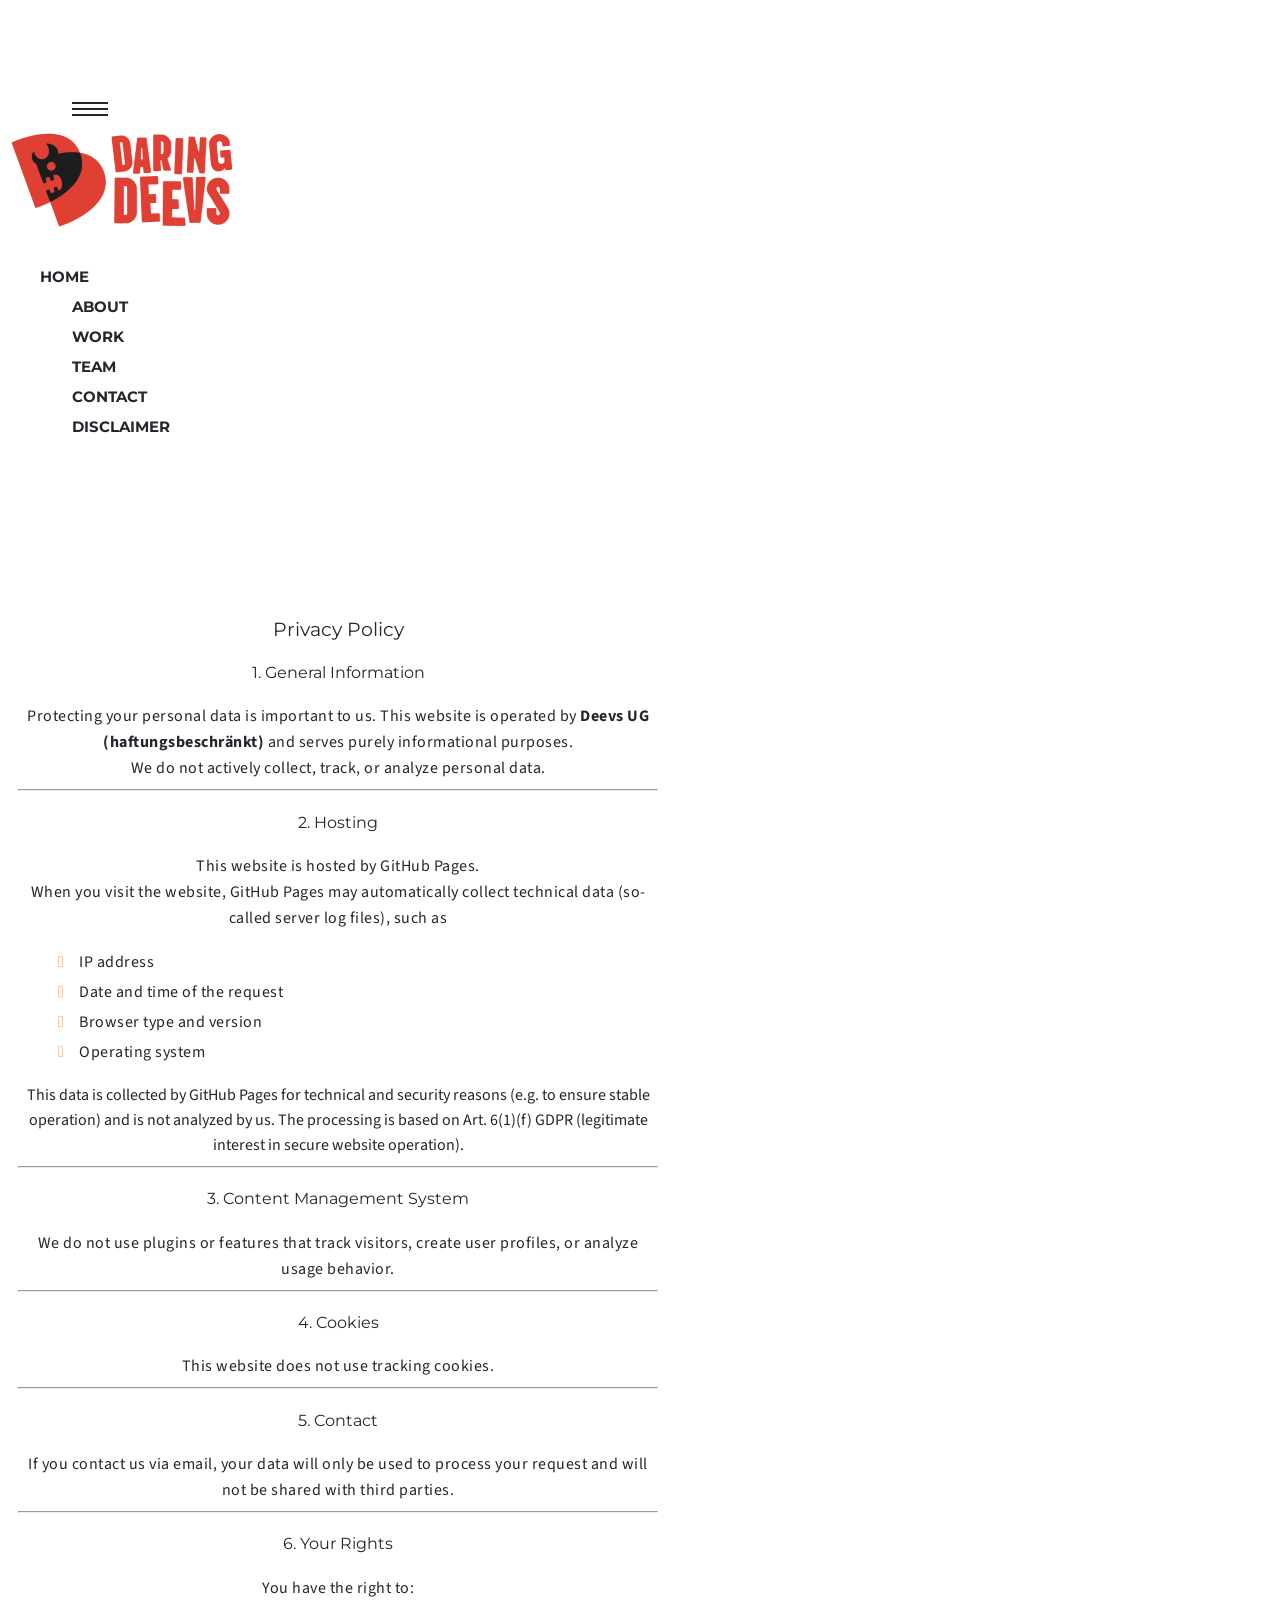
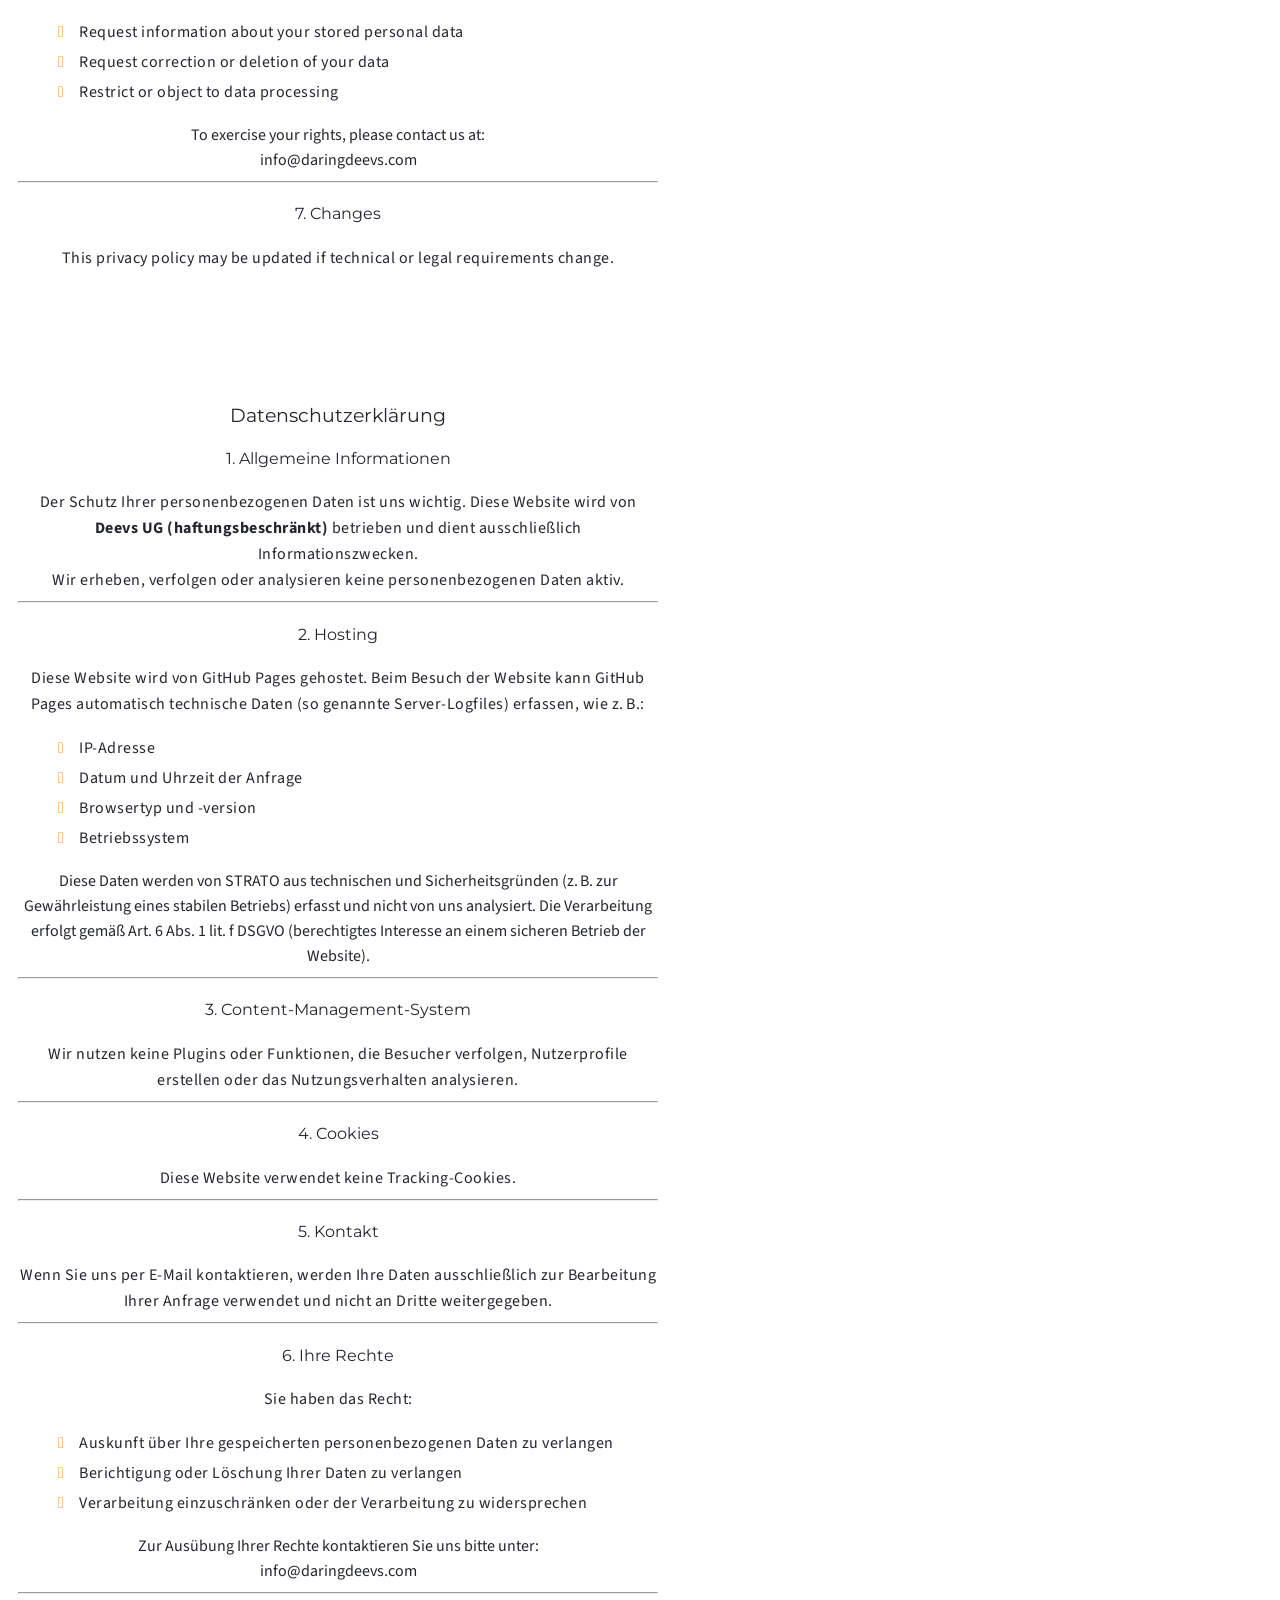
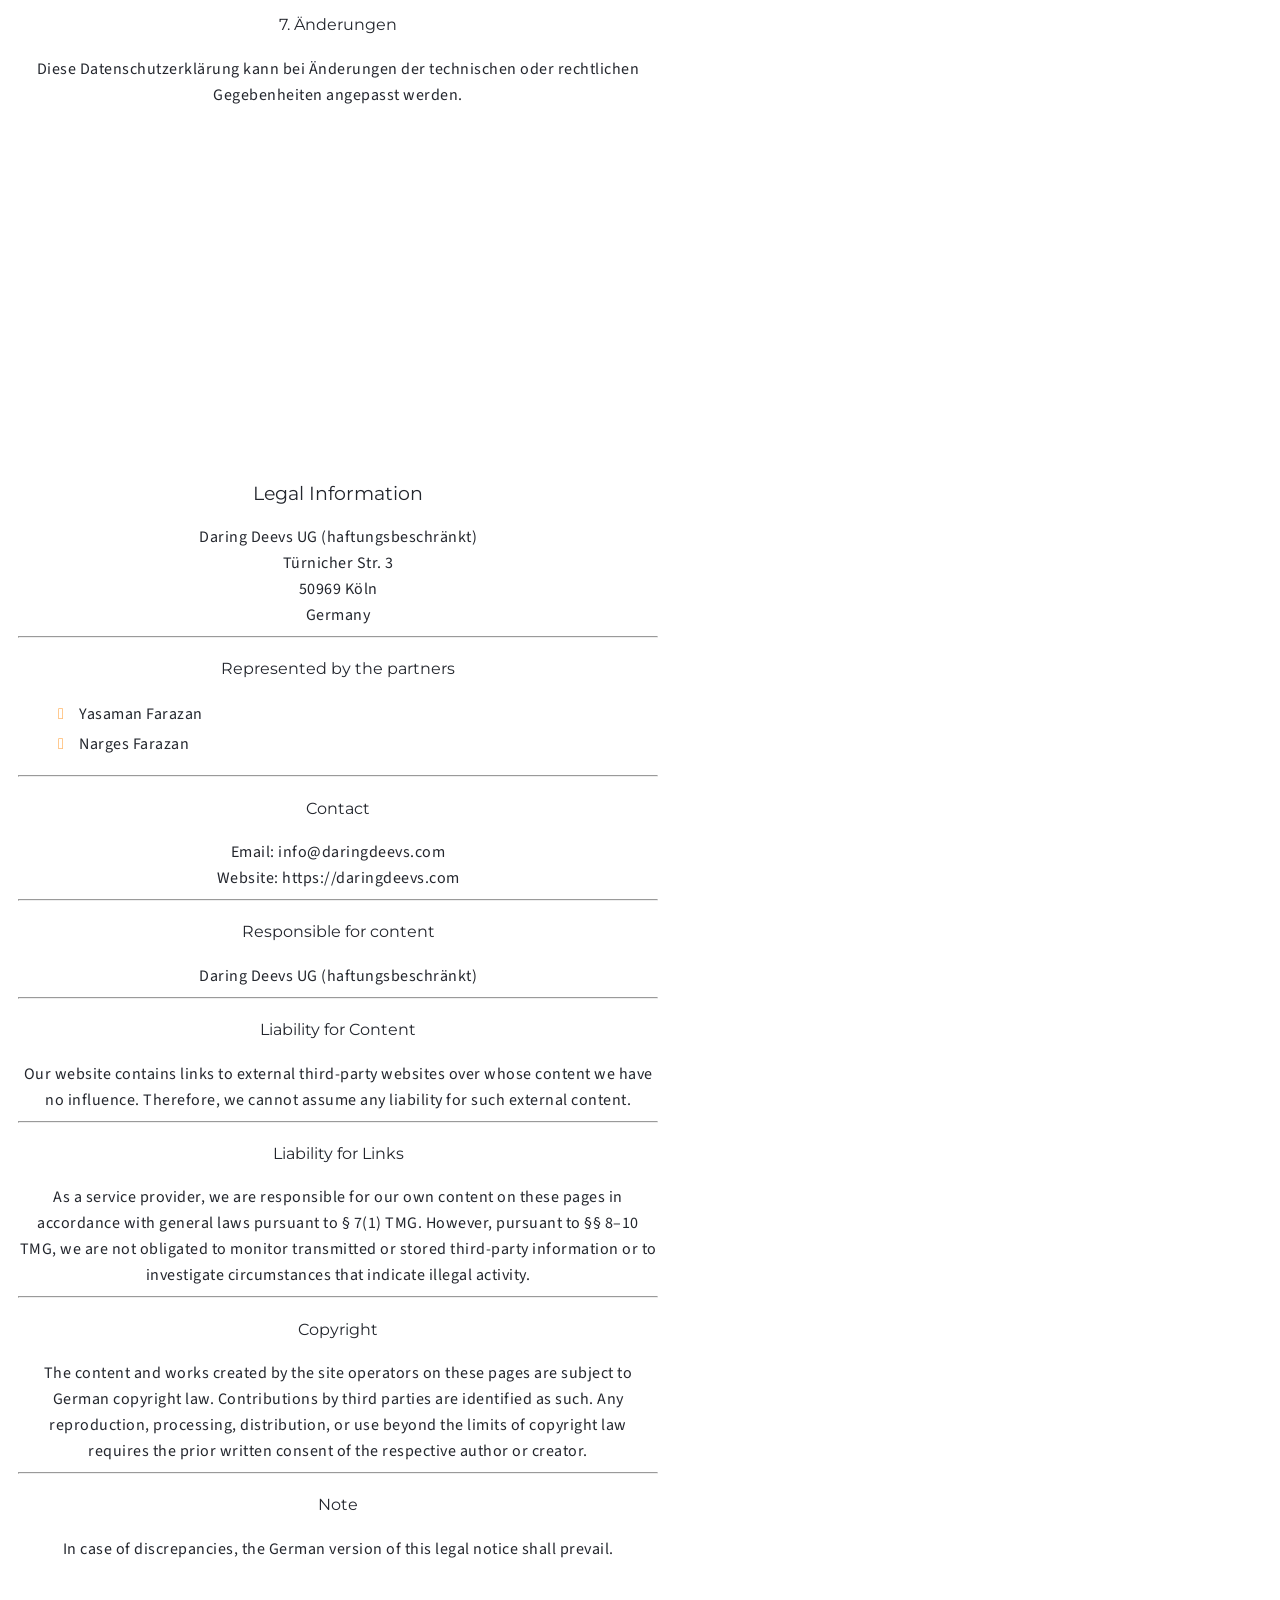
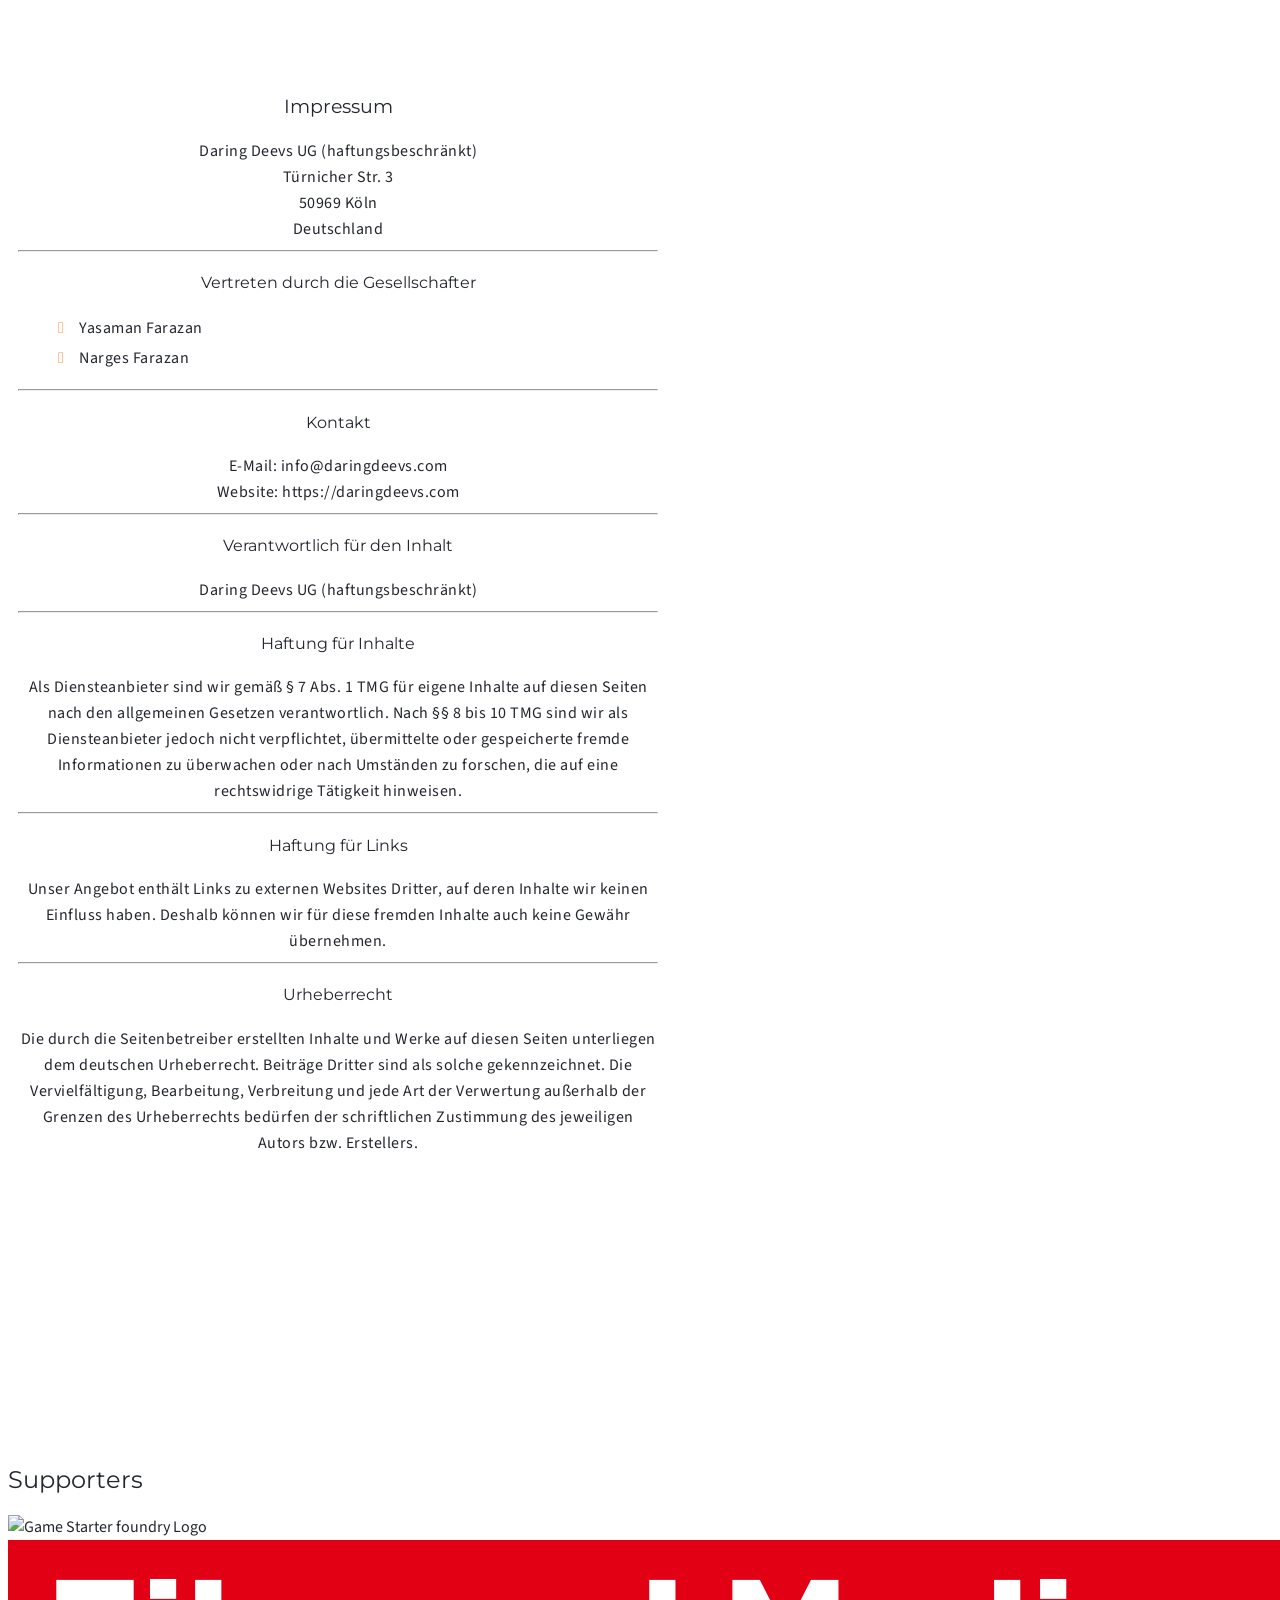
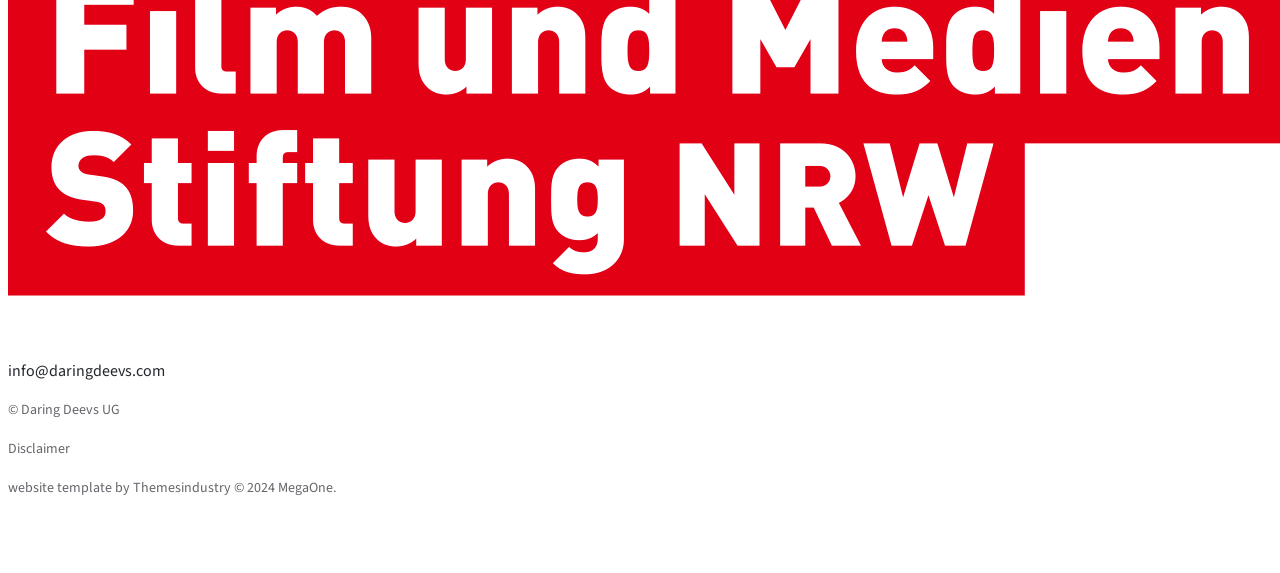
==== commit 44ca902f: "merge privacy policy and legal info" ====
--- a/disclaimer.html
+++ b/disclaimer.html
@@ -54,9 +54,11 @@
             <div class="container">
                 <div class="collapse navbar-collapse" id="megaone">
                     <div class="navbar-nav  ml-auto mr-auto">
-                        <a class="nav-link line" href="/#home">Home</a>
-                        <a class="nav-link line" href="legal-information.html">Legal Information</a>
-                        <a class="nav-link line" href="privacy-policy.html">Privacy Policy</a>
+                        <a class="nav-link scroll line" href="#home">Home</a>
+                        <a class="nav-link scroll line" href="#about">About</a>
+                        <a class="nav-link scroll line" href="#work">Work</a>
+                        <a class="nav-link scroll line" href="#team">Team</a>
+                        <a class="nav-link scroll line" href="#contact">Contact</a>
                         <a class="nav-link line" href="disclaimer.html">Disclaimer</a>
                     </div>
                 </div>
@@ -123,59 +125,259 @@
     </header>
     <!-- End Header -->
 
-    <!-- Start Disclaimer -->
-    <section class="about" id="disclaimer">
+    <!-- Start Privacy Policy -->
+    <section class="about" id="privacy-policy">
         <div class="container">
-            <div class="row">
+            <div class="column">
                 <div class="col-12 col-lg-10 offset-lg-1">
                     <div class="main-title text-left mb-0">
-                        <h3 class="heading text-center">Disclaimer</h3>
-                        <p class="pb-3 text-center">Last updated: February 24, 2026</p>
-
-                        <h4>1. Liability for Content</h4>
-                        <p class="pb-3">
-                            The content on this website is created with care and regularly reviewed. However, we do not
-                            guarantee that all information is complete, accurate, or up to date at all times. We are
-                            responsible for our own content under applicable law, but we are not obligated to monitor
-                            transmitted or stored third-party information for unlawful activity unless legally required.
-                        </p>
-
-                        <h4>2. Liability for Links</h4>
-                        <p class="pb-3">
-                            This website contains links to external websites operated by third parties. We have no
-                            control over the content of those websites and cannot accept liability for external content.
-                            The respective provider or operator of each linked site is always responsible for its
-                            content. Linked pages were checked for obvious legal issues when links were added. If we
-                            become aware of a legal violation, we will remove the relevant link promptly.
-                        </p>
-
-                        <h4>3. Newsletter and Contact Email Use</h4>
-                        <p class="pb-3">
-                            We only use email addresses when a user has provided consent or has actively contacted us.
-                            For newsletter subscriptions, emails are used only to send newsletter-related updates and
-                            can be unsubscribed at any time using the unsubscribe option in those emails. For contact
-                            forms or direct email inquiries, we use the provided email only to respond to the request
-                            and related communication.
-                        </p>
-
-                        <h4>4. Intellectual Property</h4>
-                        <p class="pb-3">
-                            The texts, images, and other materials on this website are subject to applicable copyright
-                            and intellectual property laws. Reproduction, editing, distribution, or any use beyond
-                            legal limits requires prior written permission from the respective rights holder.
-                        </p>
-
+                        <h3 class="heading text-center pb-3">Privacy Policy</h3>
+
+                        <h4>1. General Information</h4>
+                        <p class="pb-3">
+                            Protecting your personal data is important to us. This website is operated by <strong>Deevs UG (haftungsbeschränkt)</strong> and serves purely informational purposes.
+                            <br>We do not actively collect, track, or analyze personal data.
+                        </p>
+<hr>
+                        <h4>2. Hosting</h4>
+                        <p>
+                            This website is hosted by GitHub Pages.<br>
+                            When you visit the website, GitHub Pages may automatically collect technical data (so-called server log files), such as
+                            <ul>
+                                <li>IP address</li>
+                                <li>Date and time of the request</li>
+                                <li>Browser type and version</li>
+                                <li>Operating system</li>
+                            </ul>
+                            This data is collected by GitHub Pages for technical and security reasons (e.g. to ensure stable operation) and is not analyzed by us.
+                            The processing is based on Art. 6(1)(f) GDPR (legitimate interest in secure website operation).
+                        </p>
+                        
+<hr>
+                        <h4>3. Content Management System</h4>
+                        <p class="pb-3">
+                            <!-- This website uses WordPress as a content management system. -->
+                            We do not use plugins or features that track visitors, create user profiles, or analyze usage behavior.
+                        </p>
+<hr>
+                        <h4>4. Cookies</h4>
+                        <p class="pb-3">
+                            This website does not use tracking cookies.
+                            <!-- WordPress may set technically necessary cookies in certain cases (e.g. for basic functionality), but no cookies are used for analytics, advertising, or tracking. -->
+                        </p>
+<hr>
                         <h4>5. Contact</h4>
-                        <p class="text-center">
-                            If you have questions regarding this disclaimer, please contact:
-                            <a href="mailto:info@daringdeevs.com">info@daringdeevs.com</a>
+                        <p class="pb-3">
+                            If you contact us via email, your data will only be used to process your request and will not be shared with third parties.
+                        </p>
+<hr>
+                        <h4>6. Your Rights</h4>
+                        <p class="pb-3">
+                            You have the right to:
+                            <ul>
+                                <li>Request information about your stored personal data</li>
+                                <li>Request correction or deletion of your data</li>
+                                <li>Restrict or object to data processing</li>
+                            </ul>
+                            To exercise your rights, please contact us at:<br>
+                            info@daringdeevs.com
+                        </p>
+<hr>
+                        <h4>7. Changes</h4>
+                        <p class="pb-3">
+                            This privacy policy may be updated if technical or legal requirements change.
+                        </p>
+                    </div>
+                </div>
+            </div>
+            <div class="column">
+                <div class="col-12 col-lg-10 offset-lg-1">
+                    <div class="main-title text-left mb-0">
+                        <h3 class="heading text-center pb-3">Datenschutzerklärung</h3>
+
+                        <h4>1. Allgemeine Informationen</h4>
+                        <p class="pb-3">
+                            Der Schutz Ihrer personenbezogenen Daten ist uns wichtig.
+                            Diese Website wird von <strong>Deevs UG (haftungsbeschränkt)</strong> betrieben und dient ausschließlich Informationszwecken.
+                            <br>Wir erheben, verfolgen oder analysieren keine personenbezogenen Daten aktiv.
+                        </p>
+<hr>
+                        <h4>2. Hosting</h4>
+                        <p>
+                            Diese Website wird von GitHub Pages gehostet.
+                            Beim Besuch der Website kann GitHub Pages automatisch technische Daten (so genannte Server-Logfiles) erfassen, wie z. B.:
+                            <ul>
+                                <li>IP-Adresse</li>
+                                <li>Datum und Uhrzeit der Anfrage</li>
+                                <li>Browsertyp und -version</li>
+                                <li>Betriebssystem</li>
+                            </ul>
+                            Diese Daten werden von STRATO aus technischen und Sicherheitsgründen (z. B. zur Gewährleistung eines stabilen Betriebs) erfasst und nicht von uns analysiert.
+                            Die Verarbeitung erfolgt gemäß Art. 6 Abs. 1 lit. f DSGVO (berechtigtes Interesse an einem sicheren Betrieb der Website).
+                        </p>
+                        
+<hr>
+                        <h4>3. Content-Management-System</h4>
+                        <p class="pb-3">
+                            <!-- Diese Website verwendet WordPress als Content-Management-System. -->
+                            Wir nutzen keine Plugins oder Funktionen, die Besucher verfolgen, Nutzerprofile erstellen oder das Nutzungsverhalten analysieren.
+                        </p>
+<hr>
+                        <h4>4. Cookies</h4>
+                        <p class="pb-3">
+                            Diese Website verwendet keine Tracking-Cookies.
+                            <!-- WordPress kann in bestimmten Fällen technisch notwendige Cookies setzen (z. B. für Basisfunktionalität), aber keine Cookies für Analyse, Werbung oder Tracking. -->
+                        </p>
+<hr>
+                        <h4>5. Kontakt</h4>
+                        <p class="pb-3">
+                            Wenn Sie uns per E-Mail kontaktieren, werden Ihre Daten ausschließlich zur Bearbeitung Ihrer Anfrage verwendet und nicht an Dritte weitergegeben.
+                        </p>
+<hr>
+                        <h4>6. Ihre Rechte</h4>
+                        <p class="pb-3">
+                            Sie haben das Recht:
+                            <ul>
+                                <li>Auskunft über Ihre gespeicherten personenbezogenen Daten zu verlangen</li>
+                                <li>Berichtigung oder Löschung Ihrer Daten zu verlangen</li>
+                                <li>Verarbeitung einzuschränken oder der Verarbeitung zu widersprechen</li>
+                            </ul>
+                            Zur Ausübung Ihrer Rechte kontaktieren Sie uns bitte unter:<br>
+                            info@daringdeevs.com
+                        </p>
+<hr>
+                        <h4>7. Änderungen</h4>
+                        <p class="pb-3">
+                            Diese Datenschutzerklärung kann bei Änderungen der technischen oder rechtlichen Gegebenheiten angepasst werden.
                         </p>
                     </div>
                 </div>
             </div>
         </div>
     </section>
-    <!-- End Disclaimer -->
+    <!-- End Privacy Policy -->
+
+    <!-- Start Legal Information -->
+    <section class="about" id="legal-information">
+        <div class="container">
+            <div class="column">
+                <div class="col-12 col-lg-10 offset-lg-1">
+                    <div class="main-title text-left mb-0">
+                        <h3 class="heading text-center pb-3">Legal Information</h3>
+
+                        <p class="pb-3">
+                            Daring Deevs UG (haftungsbeschränkt)<br>
+                            Türnicher Str. 3<br>
+                            50969 Köln<br>
+                            Germany<br>
+                        </p>
+                        <!-- <p>
+                            <strong>VAT ID:</strong>
+                            ?????
+                        </p> -->
+<hr>
+                        <h4>Represented by the partners</h4>
+                        <ul class="pb-3">
+                            <li>Yasaman Farazan</li>
+                            <li>Narges Farazan</li>
+                        </ul>
+<hr>
+                        <h4>Contact</h4>
+                        <p class="pb-3">
+                            Email: <a href="mailto:info@daringdeevs.com">info@daringdeevs.com</a><br>
+                            Website: <a href="https://daringdeevs.com">https://daringdeevs.com</a><br>
+                            <!-- Phone: +49 ??????<br> -->
+                        </p>
+<hr>
+                        <h4>Responsible for content</h4>
+                        <p class="pb-3">
+                            Daring Deevs UG (haftungsbeschränkt)
+                        </p>
+<hr>
+                        <h4>Liability for Content</h4>
+                        <p class="pb-3">
+                            Our website contains links to external third-party websites over whose content we have no influence.
+                            Therefore, we cannot assume any liability for such external content.
+                        </p>
+<hr>
+                        <h4>Liability for Links</h4>
+                        <p class="pb-3">
+                            As a service provider, we are responsible for our own content on these pages in accordance with general laws pursuant to § 7(1) TMG.
+                            However, pursuant to §§ 8–10 TMG, we are not obligated to monitor transmitted or stored third-party information or to investigate circumstances that indicate illegal activity.
+                        </p>
+<hr>
+                        <h4>Copyright</h4>
+                        <p class="pb-3">
+                            The content and works created by the site operators on these pages are subject to German copyright law.
+                            Contributions by third parties are identified as such.
+                            Any reproduction, processing, distribution, or use beyond the limits of copyright law requires the prior written consent of the respective author or creator.
+                        </p>
+<hr>
+                        <h4>Note</h4>
+                        <p class="pb-3">
+                            In case of discrepancies, the German version of this legal notice shall prevail.
+                        </p>
+                    </div>
+                </div>
+            </div>
+            <div class="column">
+                <div class="col-12 col-lg-10 offset-lg-1">
+                    <div class="main-title text-left mb-0">
+                        <h3 class="heading text-center pb-3">Impressum</h3>
+
+                        <p class="pb-3">
+                            Daring Deevs UG (haftungsbeschränkt)<br>
+                            Türnicher Str. 3<br>
+                            50969 Köln<br>
+                            Deutschland<br>
+                        </p>
+                        <!-- <p>
+                            <strong>Umsatzsteuer-Identifikationsnummer:</strong>
+                            ?????
+                        </p> -->
+<hr>
+                        <h4>Vertreten durch die Gesellschafter</h4>
+                        <ul class="pb-3">
+                            <li>Yasaman Farazan</li>
+                            <li>Narges Farazan</li>
+                        </ul>
+<hr>
+                        <h4>Kontakt</h4>
+                        <p class="pb-3">
+                            E-Mail: <a href="mailto:info@daringdeevs.com">info@daringdeevs.com</a><br>
+                            Website: <a href="https://daringdeevs.com">https://daringdeevs.com</a><br>
+                            <!-- Telefon: +49 ??????<br> -->
+                        </p>
+<hr>
+                        <h4>Verantwortlich für den Inhalt</h4>
+                        <p class="pb-3">
+                            Daring Deevs UG (haftungsbeschränkt)
+                        </p>
+<hr>
+                        <h4>Haftung für Inhalte</h4>
+                        <p class="pb-3">
+                            Als Diensteanbieter sind wir gemäß § 7 Abs. 1 TMG für eigene Inhalte auf diesen Seiten nach den allgemeinen Gesetzen verantwortlich.
+                            Nach §§ 8 bis 10 TMG sind wir als Diensteanbieter jedoch nicht verpflichtet, übermittelte oder gespeicherte fremde Informationen zu überwachen oder nach Umständen zu forschen, die auf eine rechtswidrige Tätigkeit hinweisen.
+                        </p>
+<hr>
+                        <h4>Haftung für Links</h4>
+                        <p class="pb-3">
+                            Unser Angebot enthält Links zu externen Websites Dritter, auf deren Inhalte wir keinen Einfluss haben.
+                            Deshalb können wir für diese fremden Inhalte auch keine Gewähr übernehmen.
+                        </p>
+<hr>
+                        <h4>Urheberrecht</h4>
+                        <p class="pb-3">
+                            Die durch die Seitenbetreiber erstellten Inhalte und Werke auf diesen Seiten unterliegen dem deutschen Urheberrecht.
+                            Beiträge Dritter sind als solche gekennzeichnet.
+                            Die Vervielfältigung, Bearbeitung, Verbreitung und jede Art der Verwertung außerhalb der Grenzen des Urheberrechts bedürfen der schriftlichen Zustimmung des jeweiligen Autors bzw. Erstellers.
+                        </p>
+                    </div>
+                </div>
+            </div>
+        </div>
+    </section>
+    <!-- End Legal Information -->
 
     <!-- Start Newsletter -->
     <script async data-uid="2317ebcd9a" src="https://daring-deevs.kit.com/2317ebcd9a/index.js"></script>
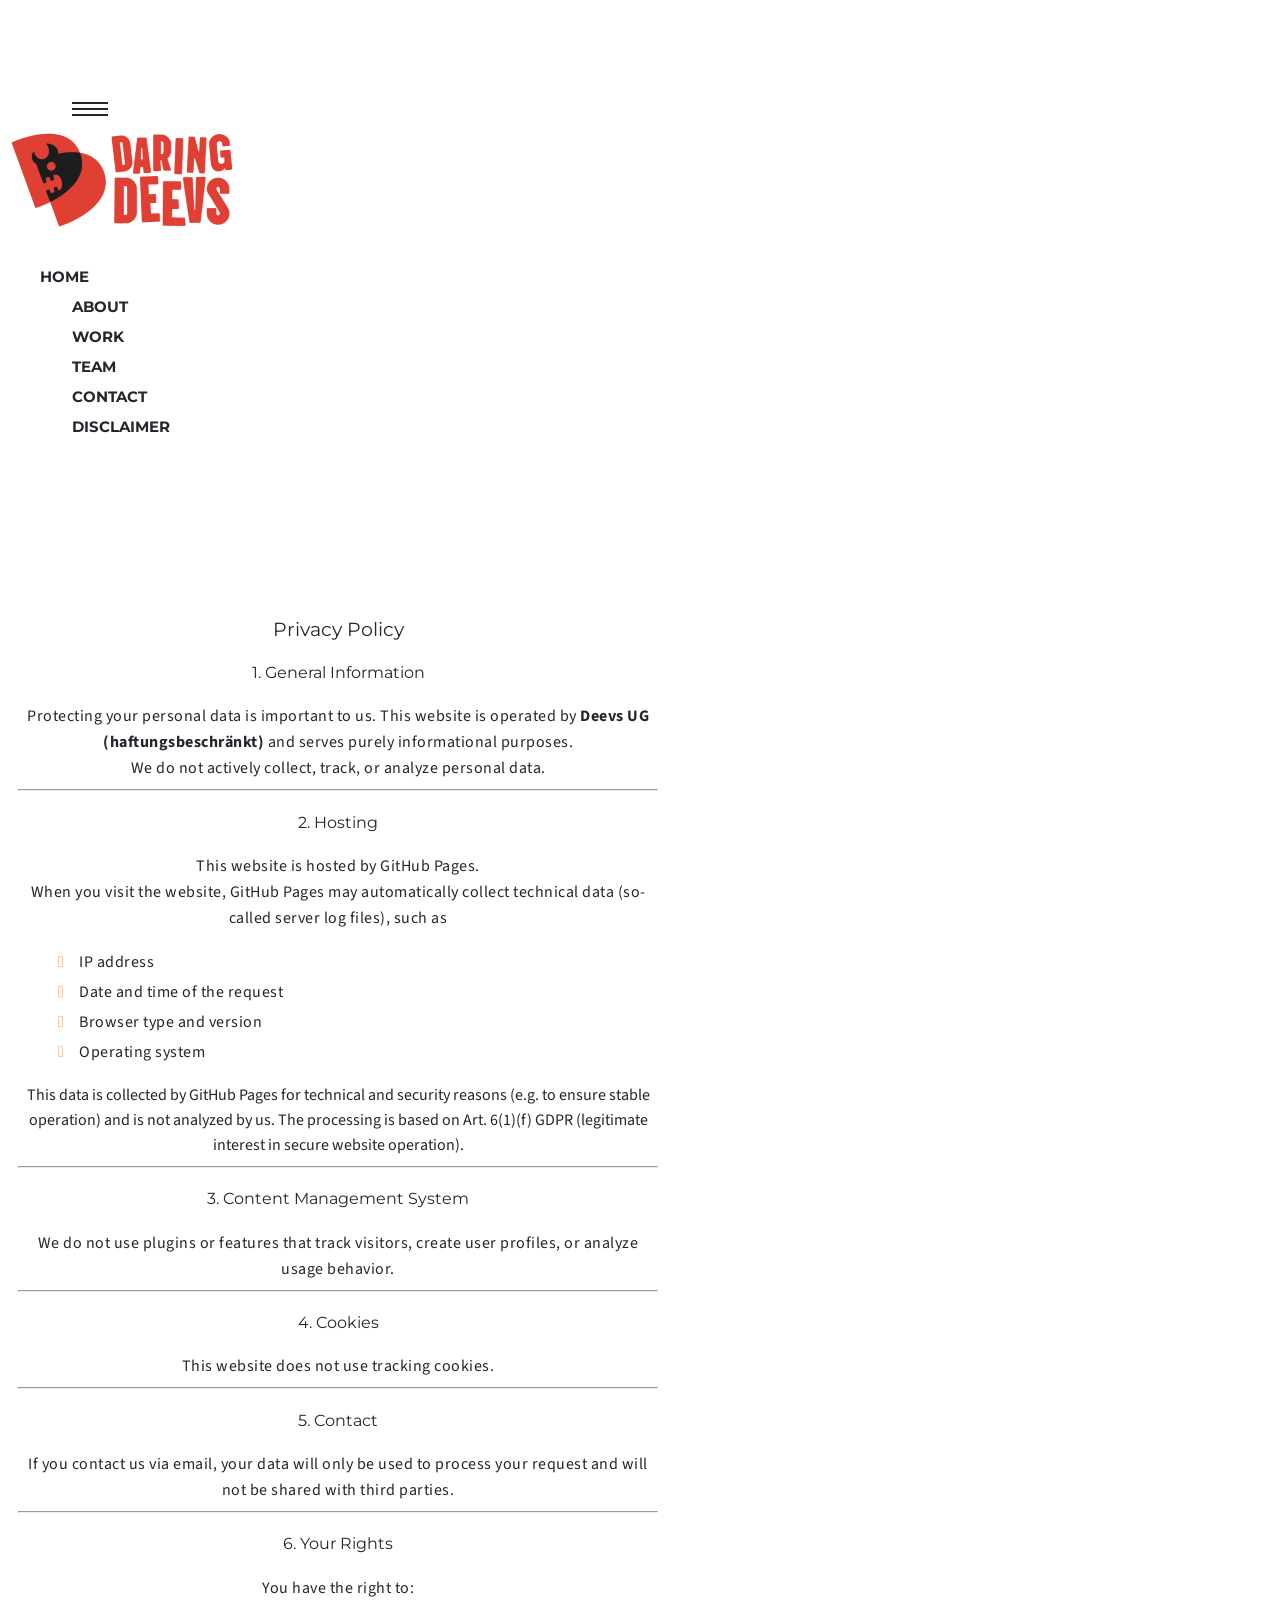
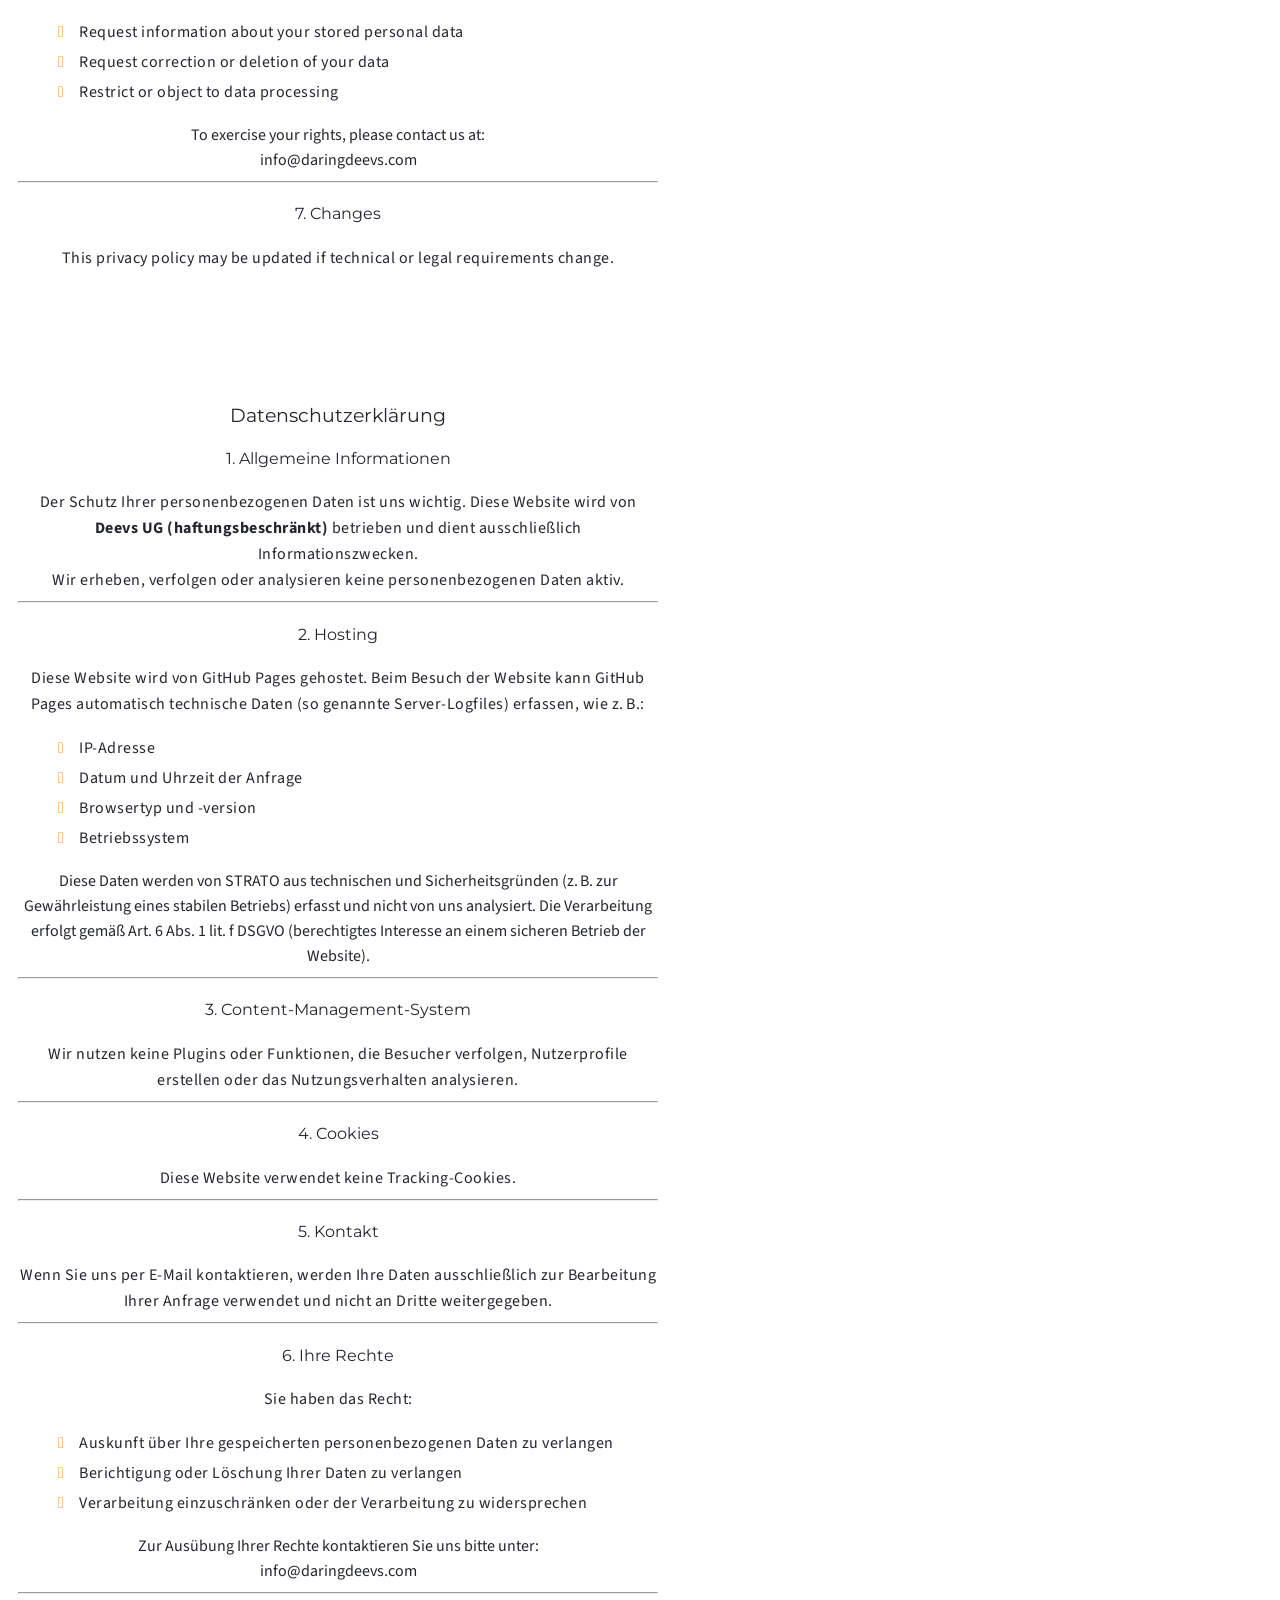
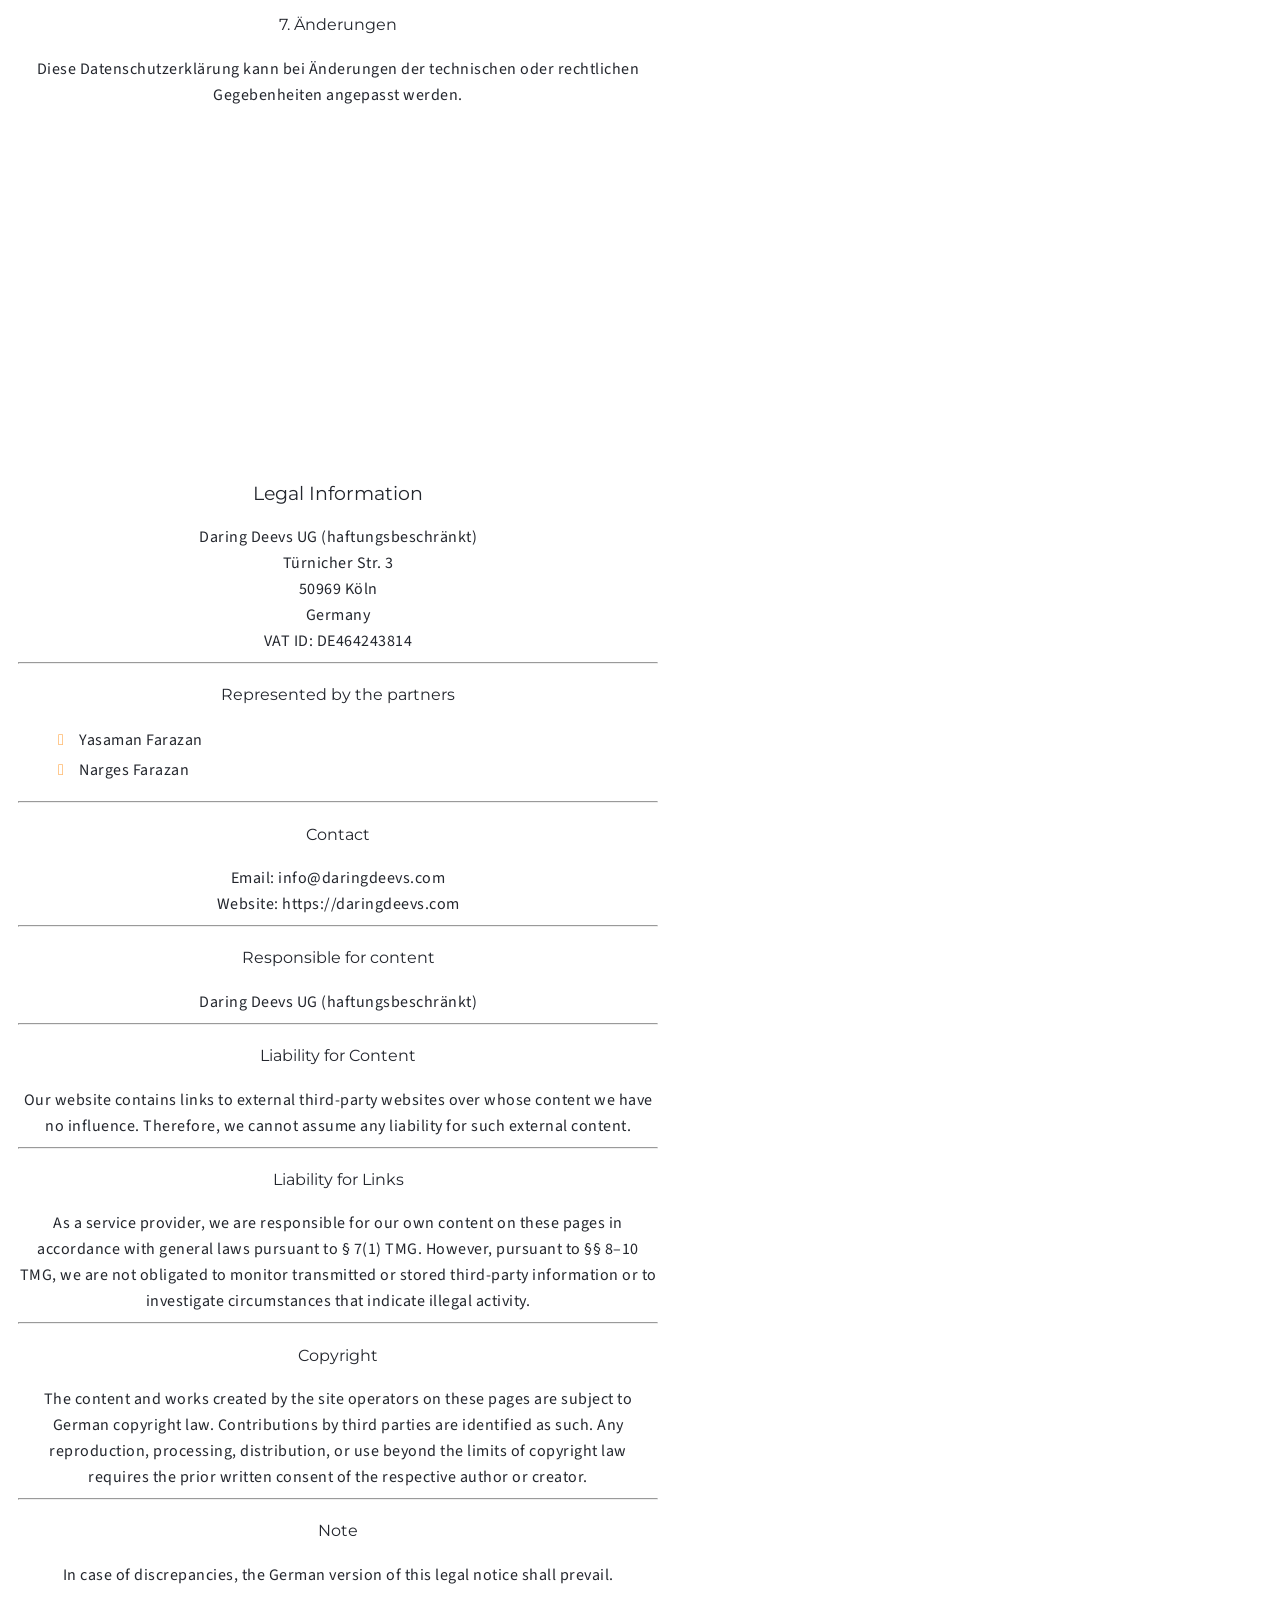
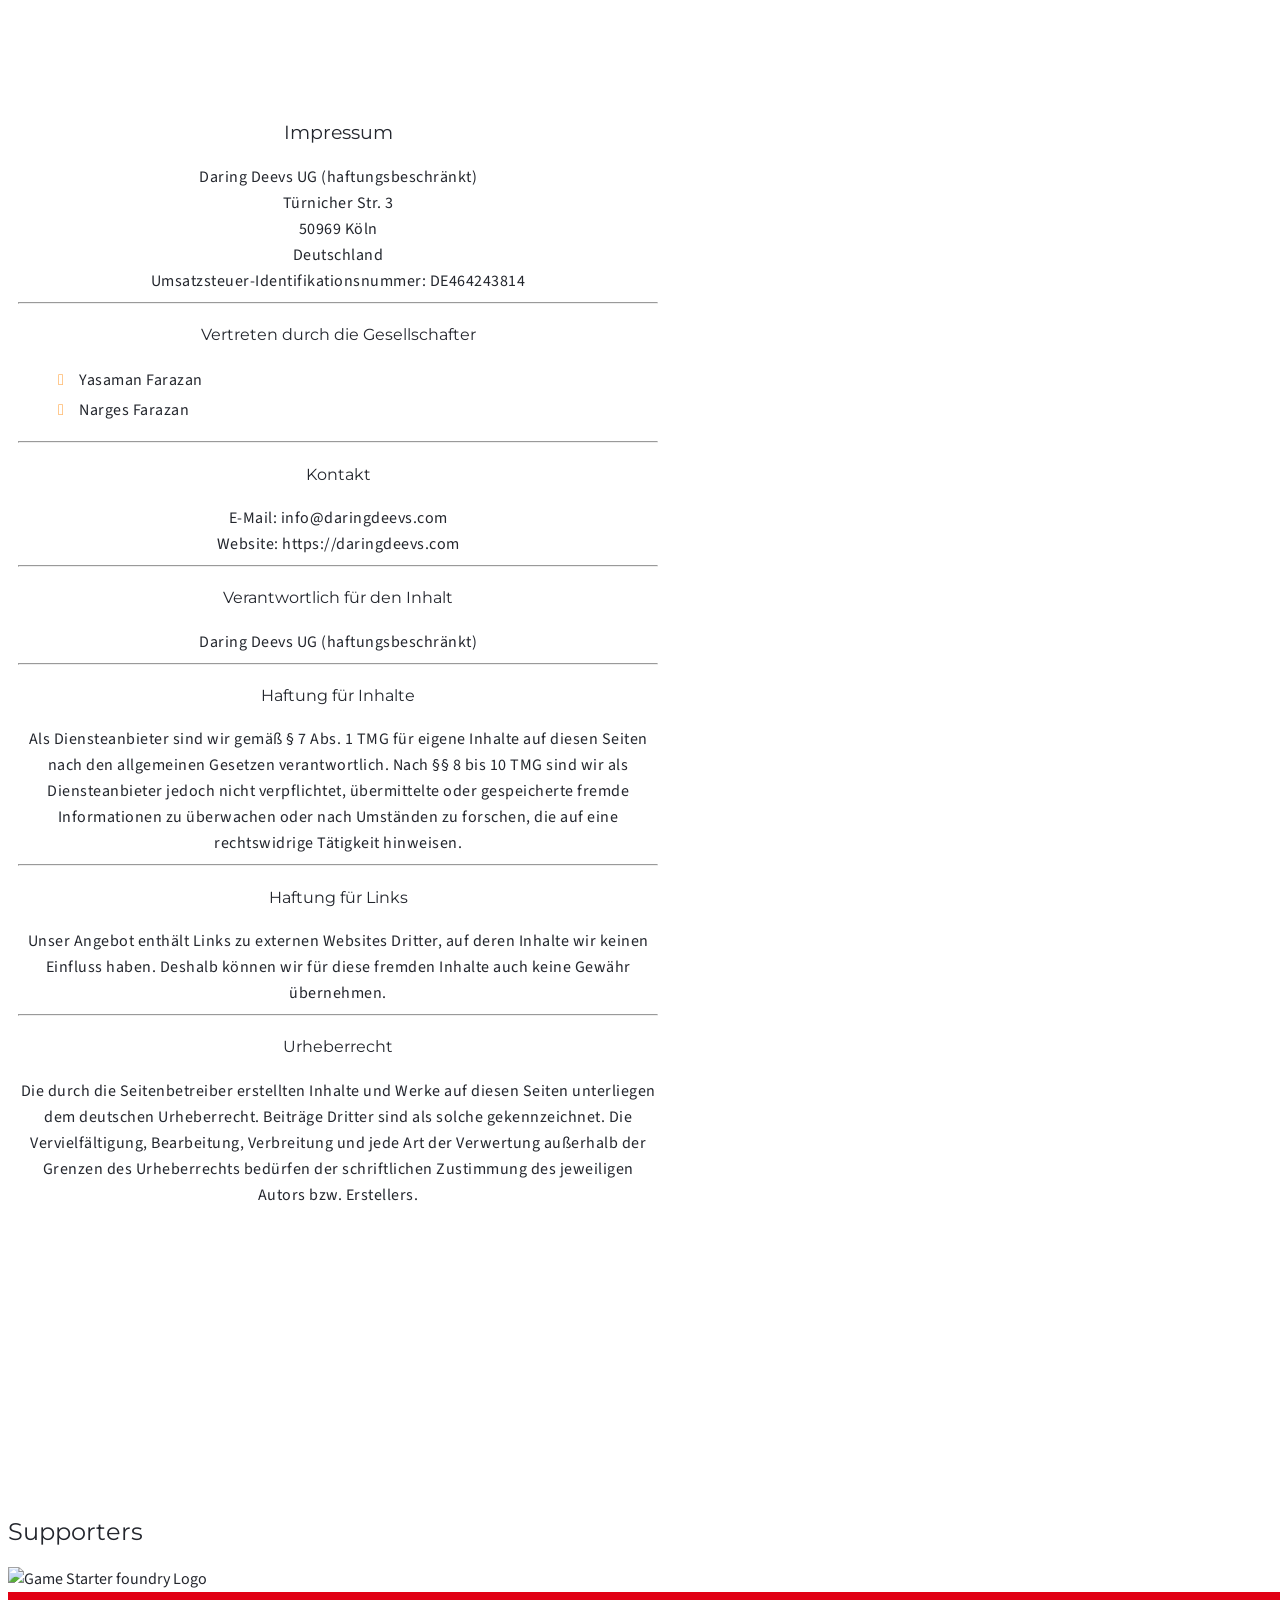
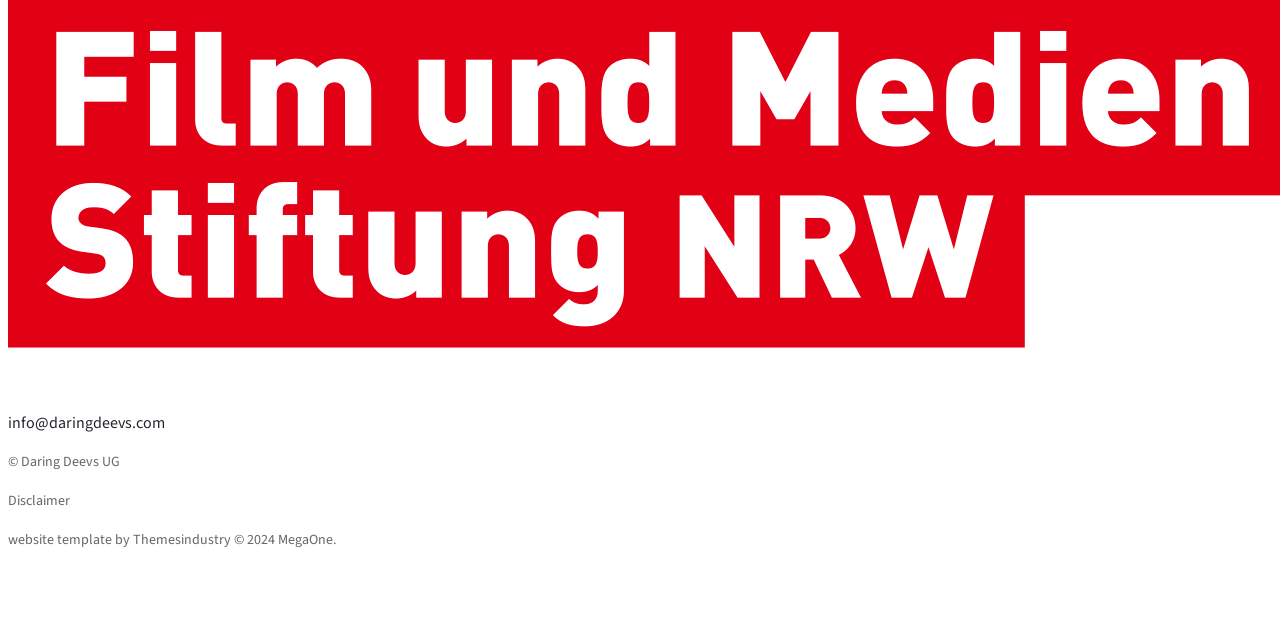
==== commit 38e74100: "add VAT number" ====
--- a/disclaimer.html
+++ b/disclaimer.html
@@ -271,10 +271,9 @@
                             50969 Köln<br>
                             Germany<br>
                         </p>
-                        <!-- <p>
-                            <strong>VAT ID:</strong>
-                            ?????
-                        </p> -->
+                        <p>
+                            VAT ID: DE464243814
+                        </p>
 <hr>
                         <h4>Represented by the partners</h4>
                         <ul class="pb-3">
@@ -331,10 +330,9 @@
                             50969 Köln<br>
                             Deutschland<br>
                         </p>
-                        <!-- <p>
-                            <strong>Umsatzsteuer-Identifikationsnummer:</strong>
-                            ?????
-                        </p> -->
+                        <p>
+                            Umsatzsteuer-Identifikationsnummer: DE464243814
+                        </p>
 <hr>
                         <h4>Vertreten durch die Gesellschafter</h4>
                         <ul class="pb-3">
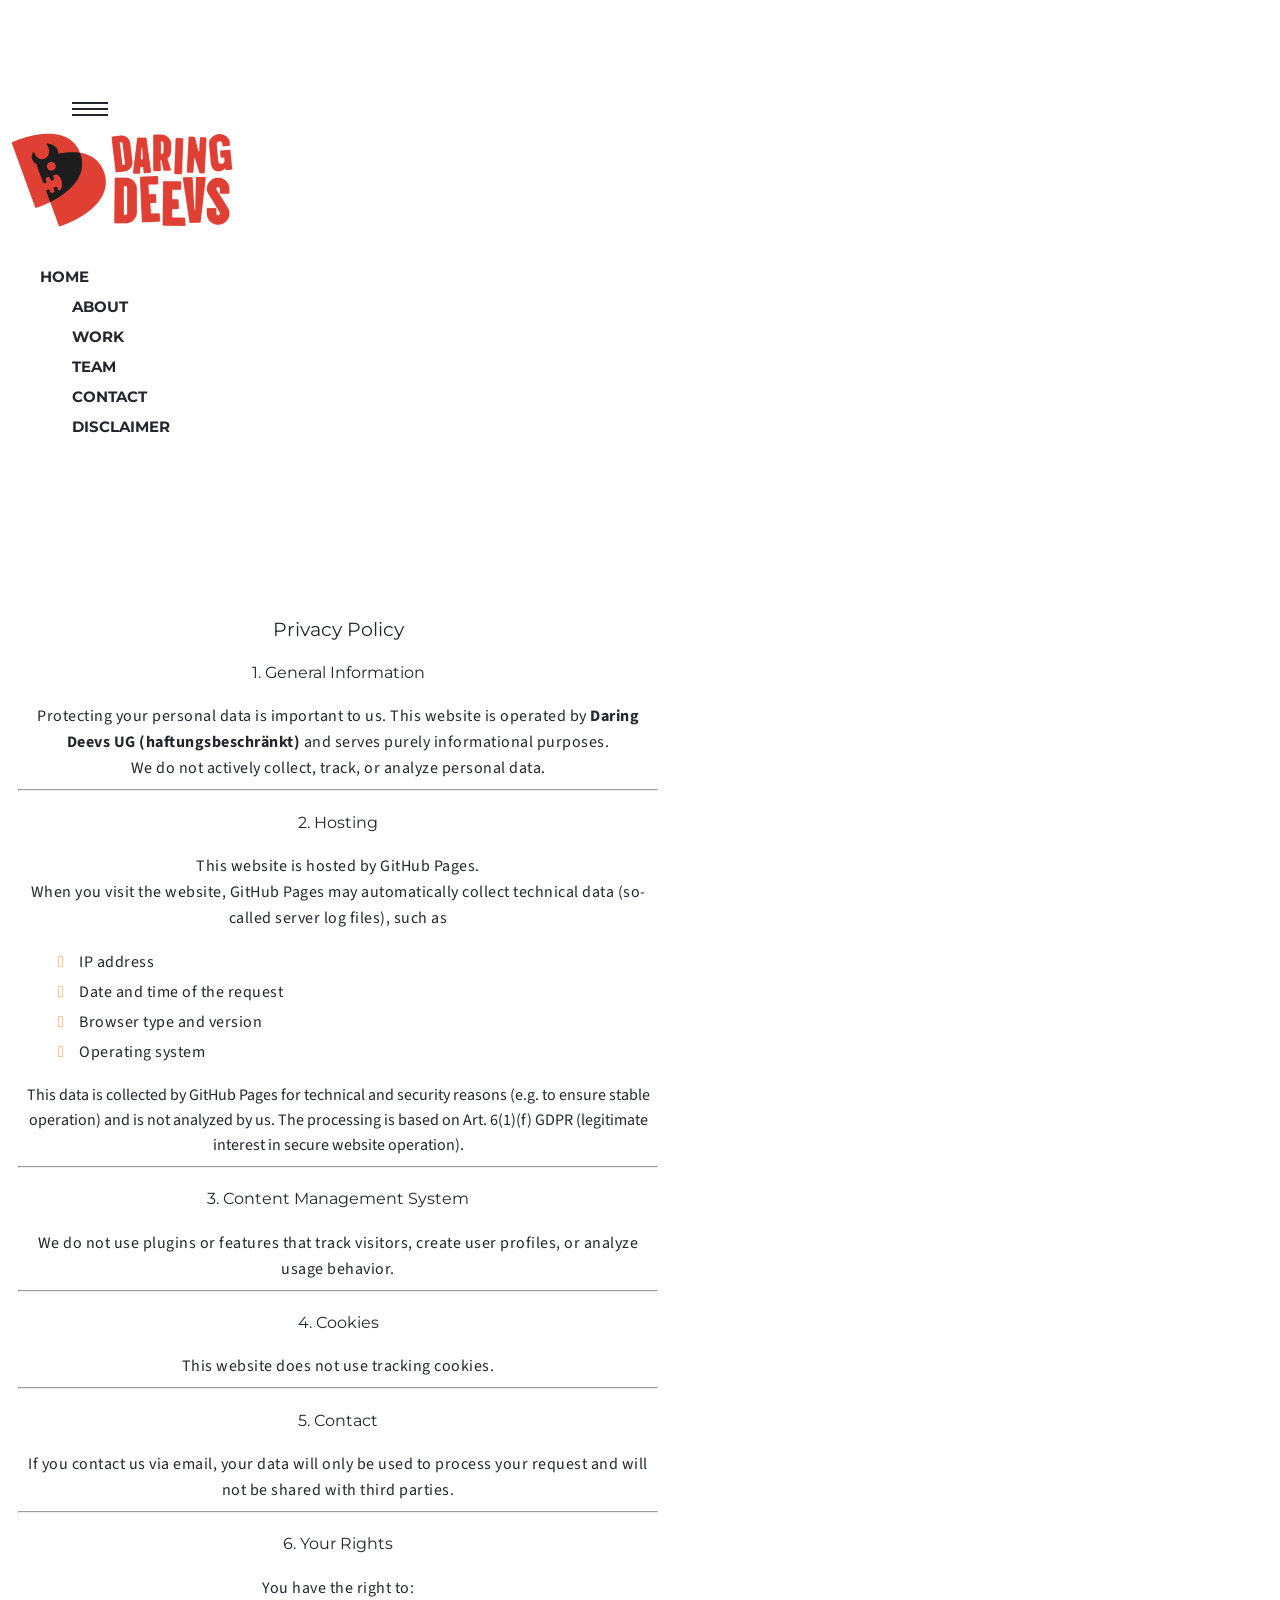
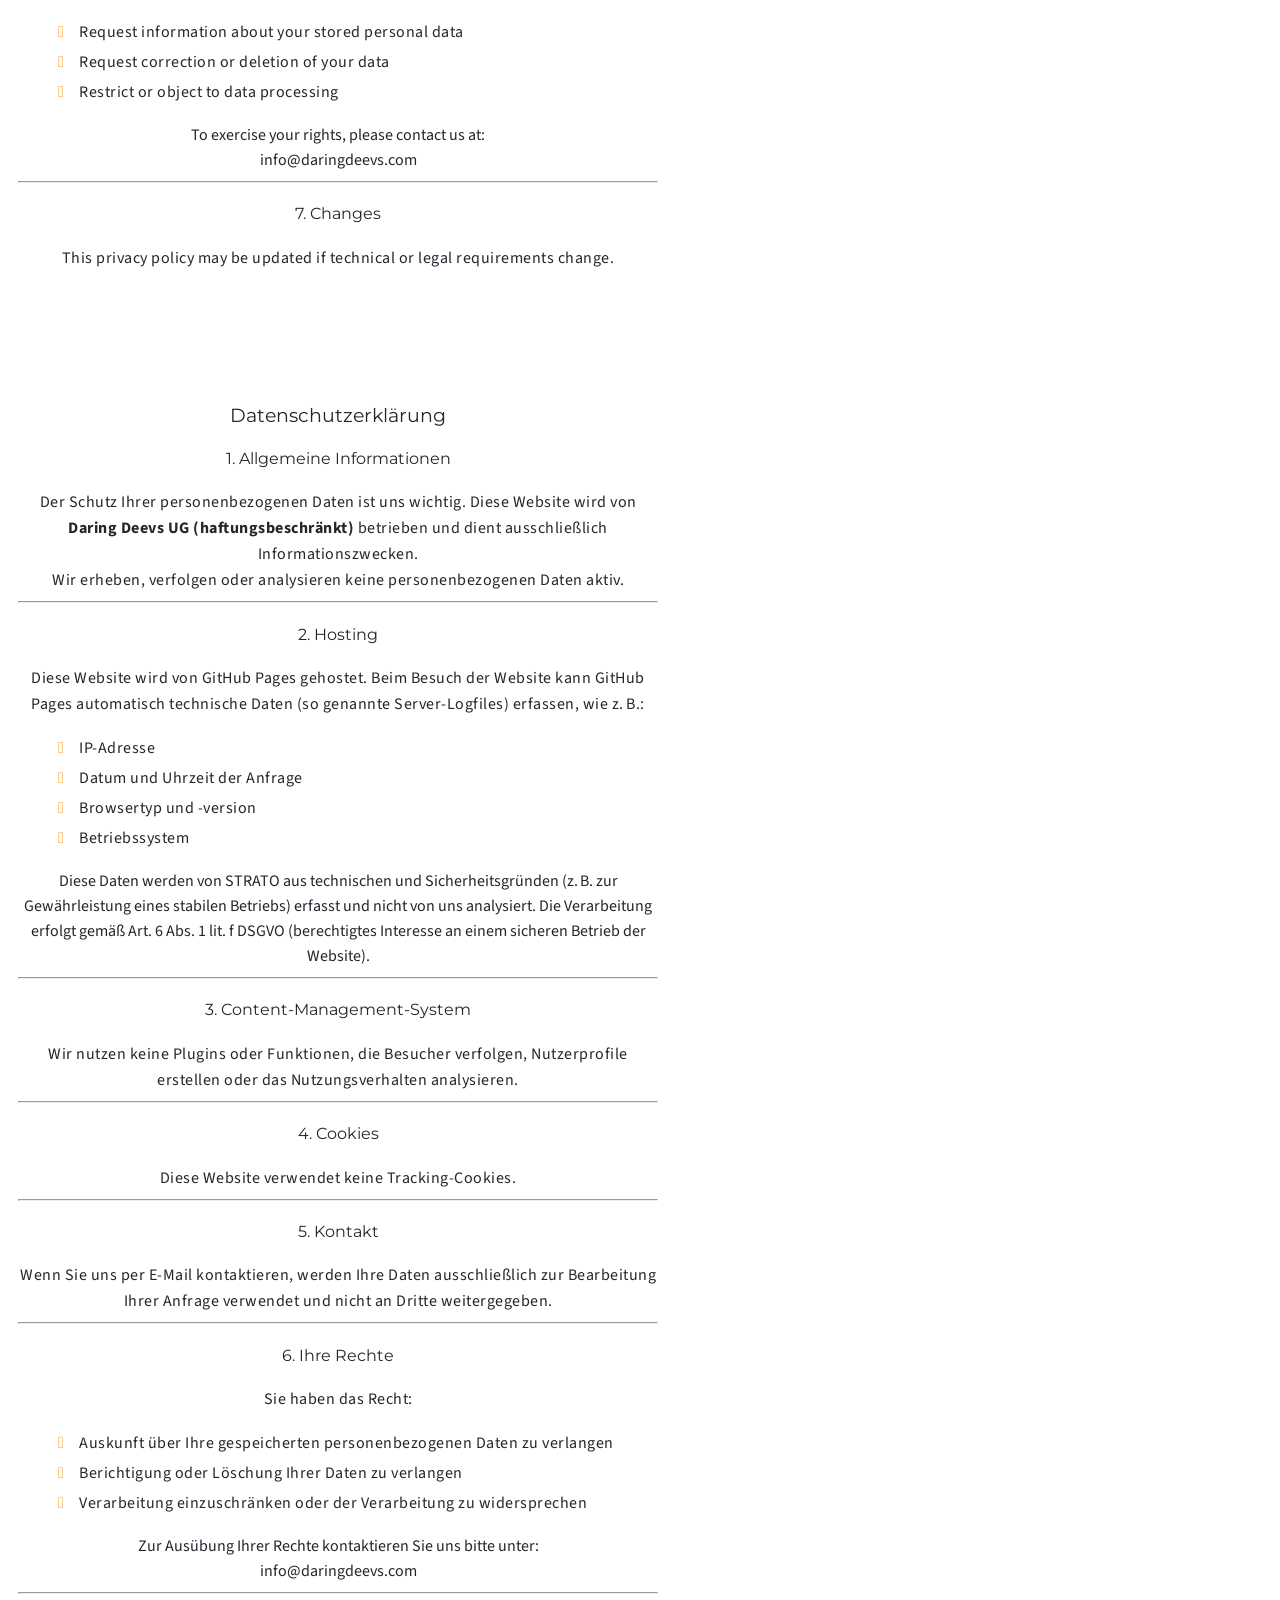
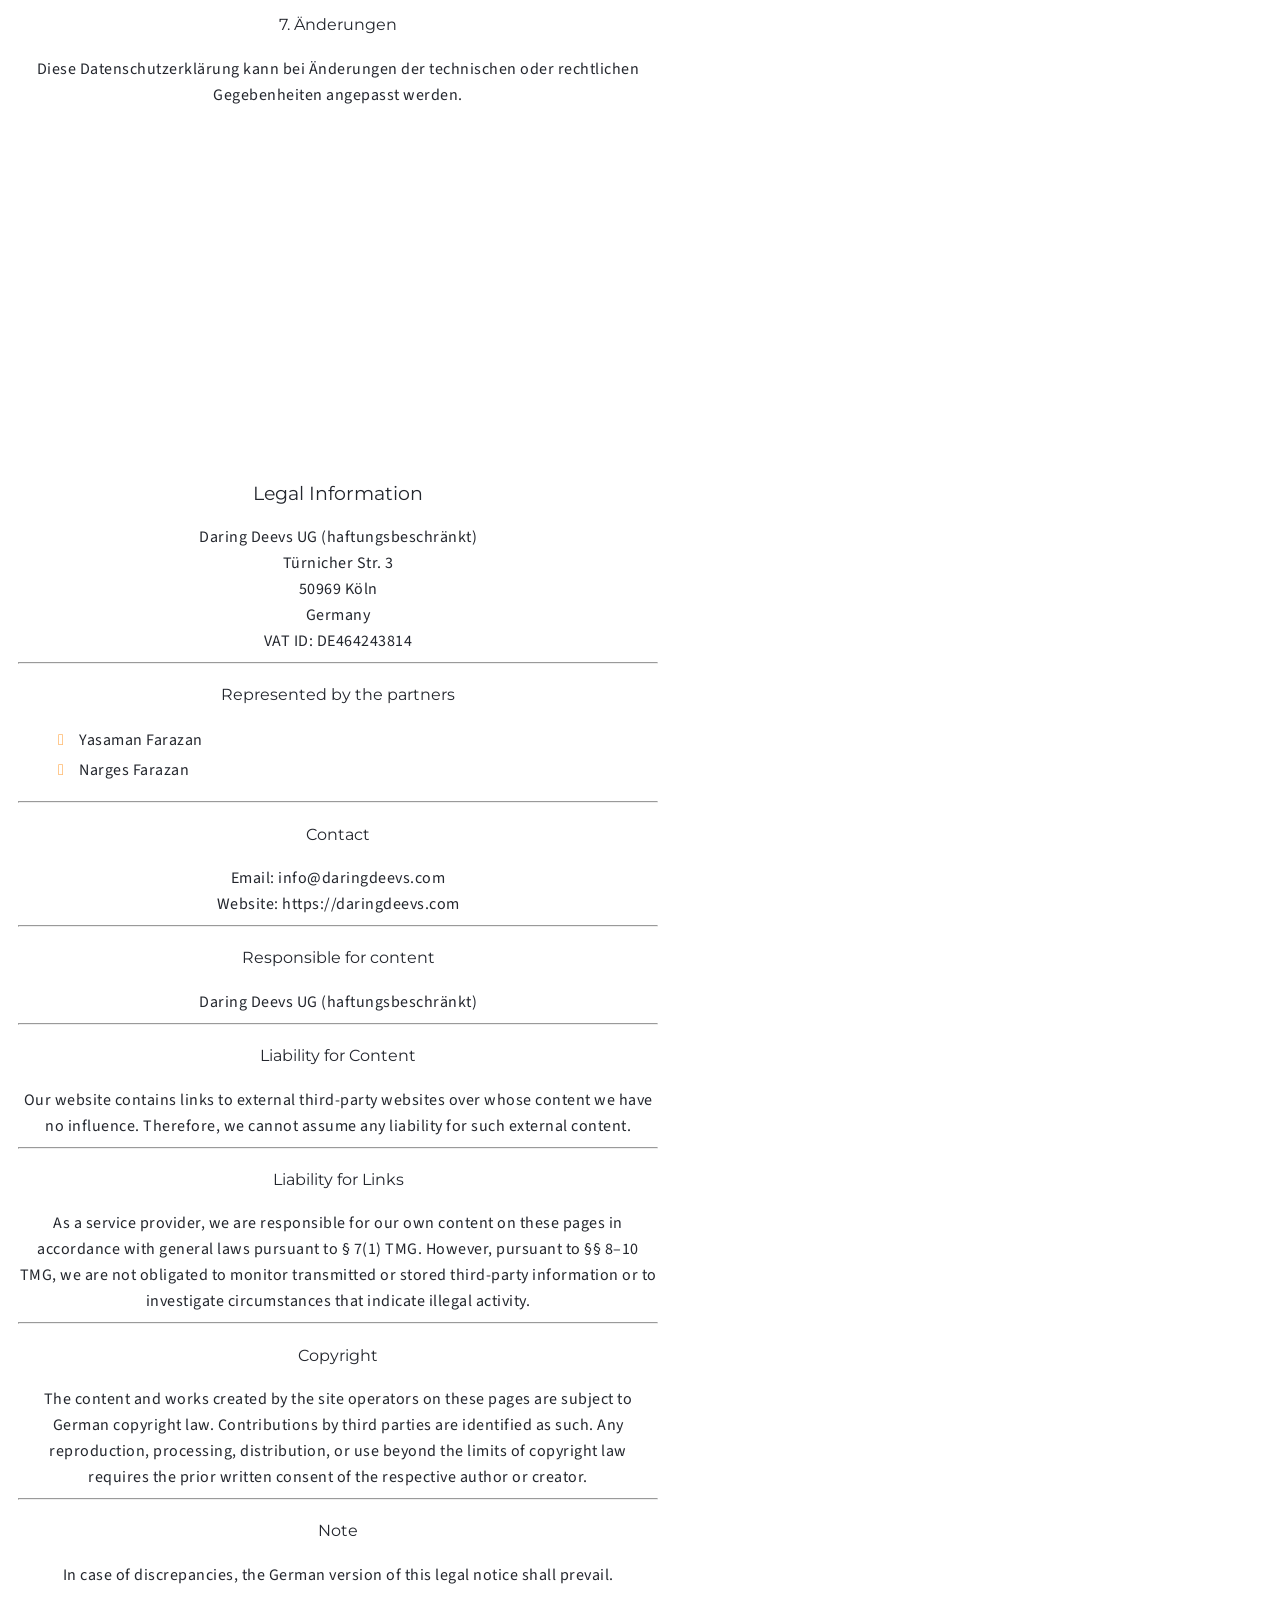
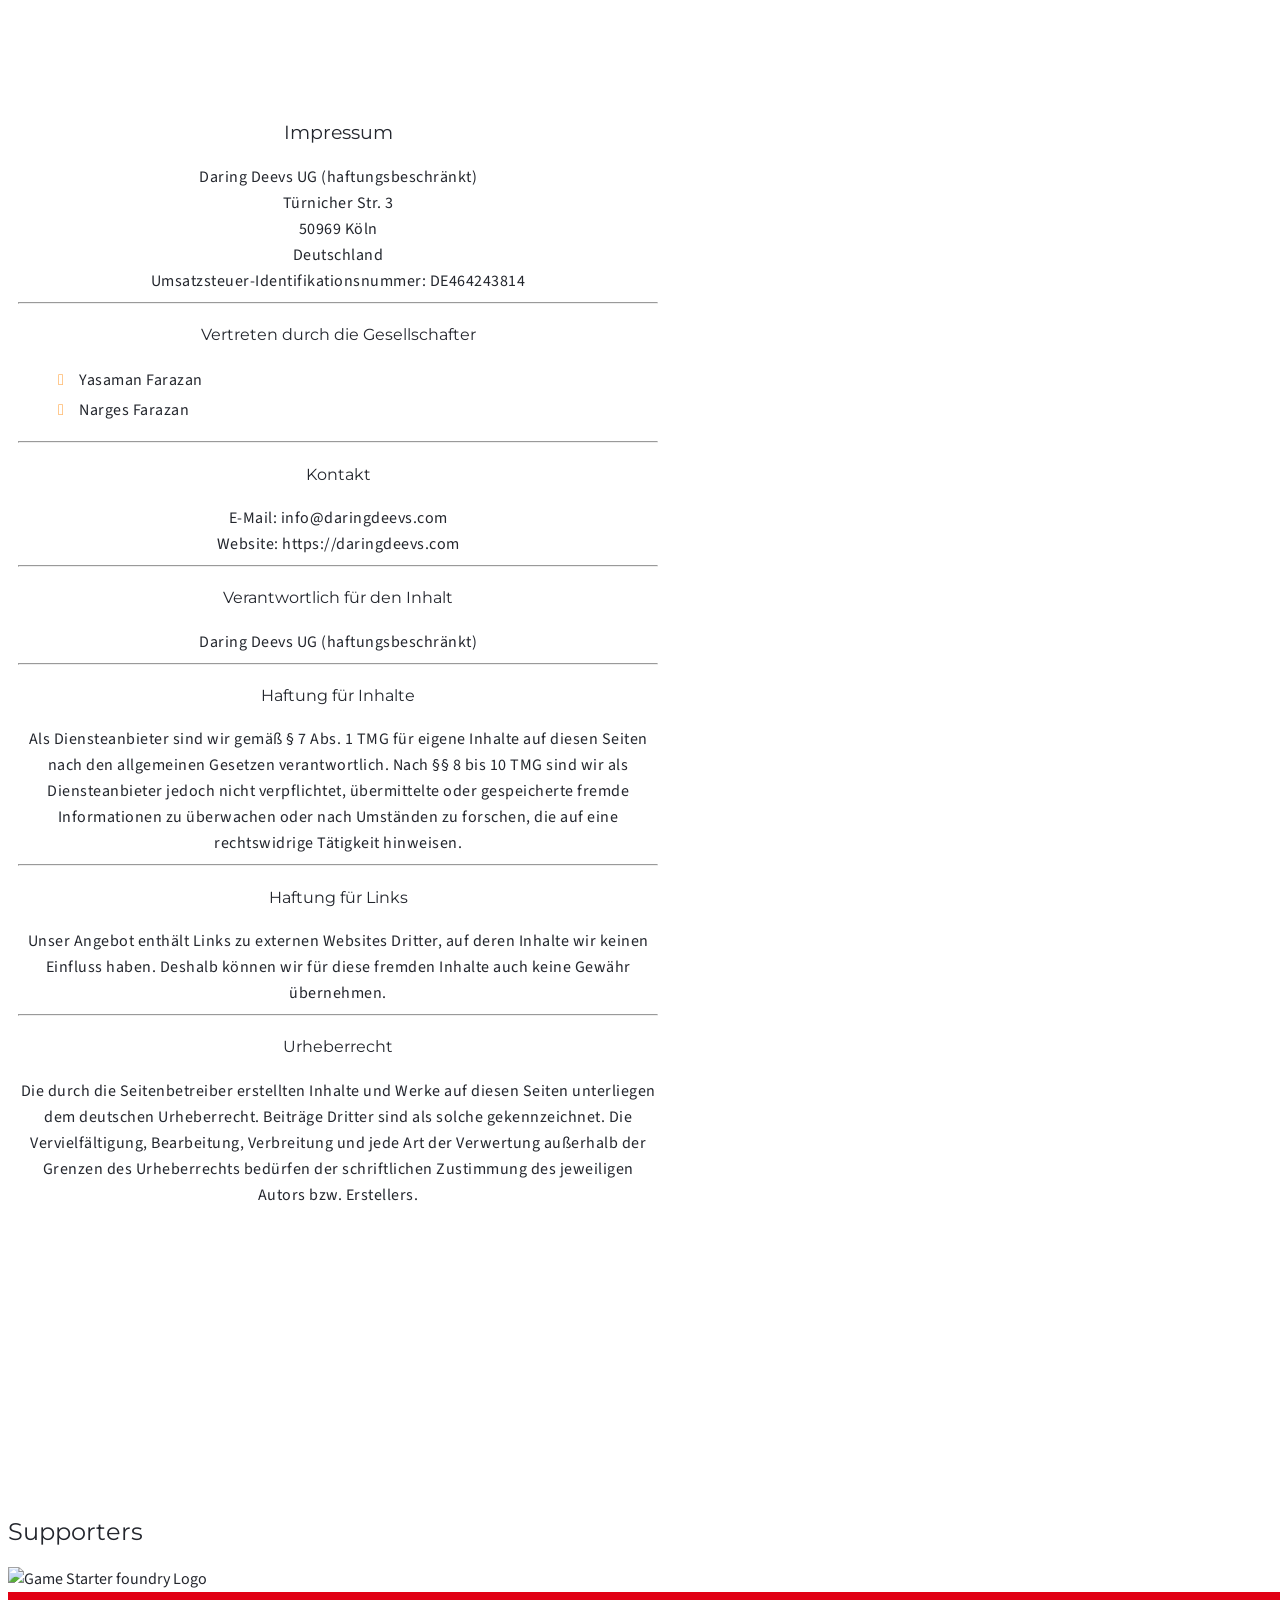
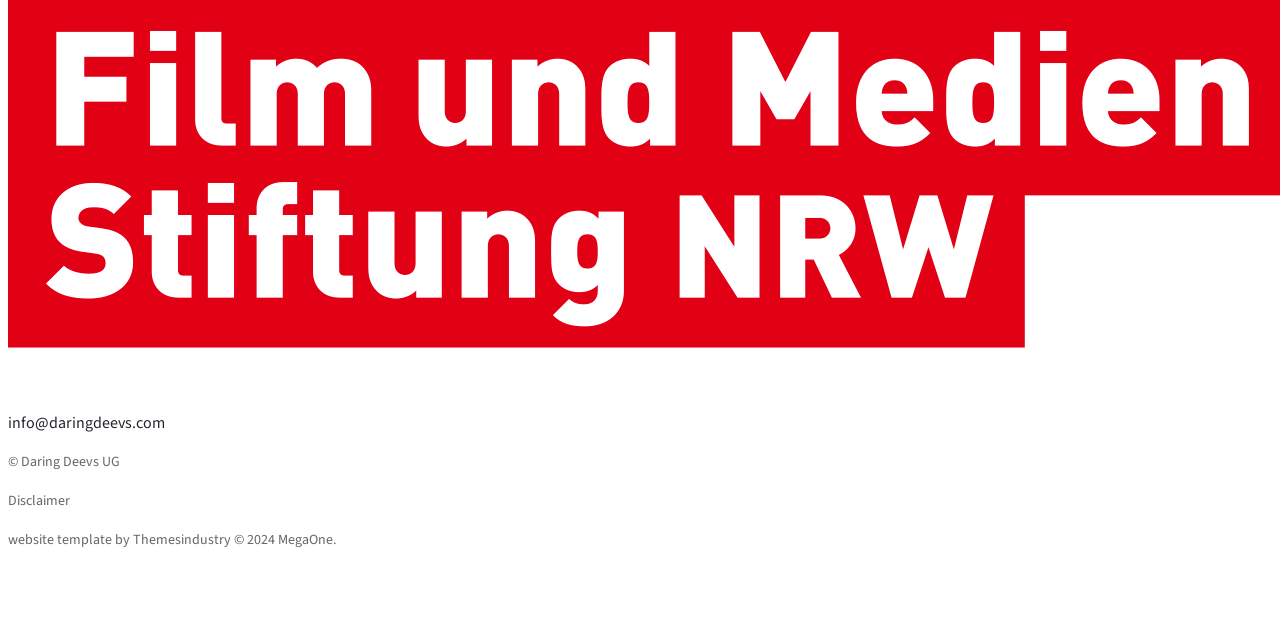
==== commit 9bbfc88a: "fix wrong company name in Disclaimer page" ====
--- a/disclaimer.html
+++ b/disclaimer.html
@@ -113,7 +113,7 @@
                         <li><a class="itch-text-hvr" href="https://daringdeevs.itch.io" target="_blank"><i
                                     class="fab fa-itch-io"></i></a></li>
                     </ul>
-                    <div class=""><a href="mailto:daring.deevs@gmail.com" target="_blank">daring.deevs@gmail.com</a>
+                    <div class=""><a href="mailto:info@daringdeevs.com" target="_blank">info@daringdeevs.com</a>
                     </div>
                     <div><a href="disclaimer.html">Disclaimer</a></div>
                     <p class="">&copy; 2024 MegaOne. Made by <span class="d-inline d-lg-block">
@@ -135,7 +135,7 @@
 
                         <h4>1. General Information</h4>
                         <p class="pb-3">
-                            Protecting your personal data is important to us. This website is operated by <strong>Deevs UG (haftungsbeschränkt)</strong> and serves purely informational purposes.
+                            Protecting your personal data is important to us. This website is operated by <strong>Daring Deevs UG (haftungsbeschränkt)</strong> and serves purely informational purposes.
                             <br>We do not actively collect, track, or analyze personal data.
                         </p>
 <hr>
@@ -198,7 +198,7 @@
                         <h4>1. Allgemeine Informationen</h4>
                         <p class="pb-3">
                             Der Schutz Ihrer personenbezogenen Daten ist uns wichtig.
-                            Diese Website wird von <strong>Deevs UG (haftungsbeschränkt)</strong> betrieben und dient ausschließlich Informationszwecken.
+                            Diese Website wird von <strong>Daring Deevs UG (haftungsbeschränkt)</strong> betrieben und dient ausschließlich Informationszwecken.
                             <br>Wir erheben, verfolgen oder analysieren keine personenbezogenen Daten aktiv.
                         </p>
 <hr>
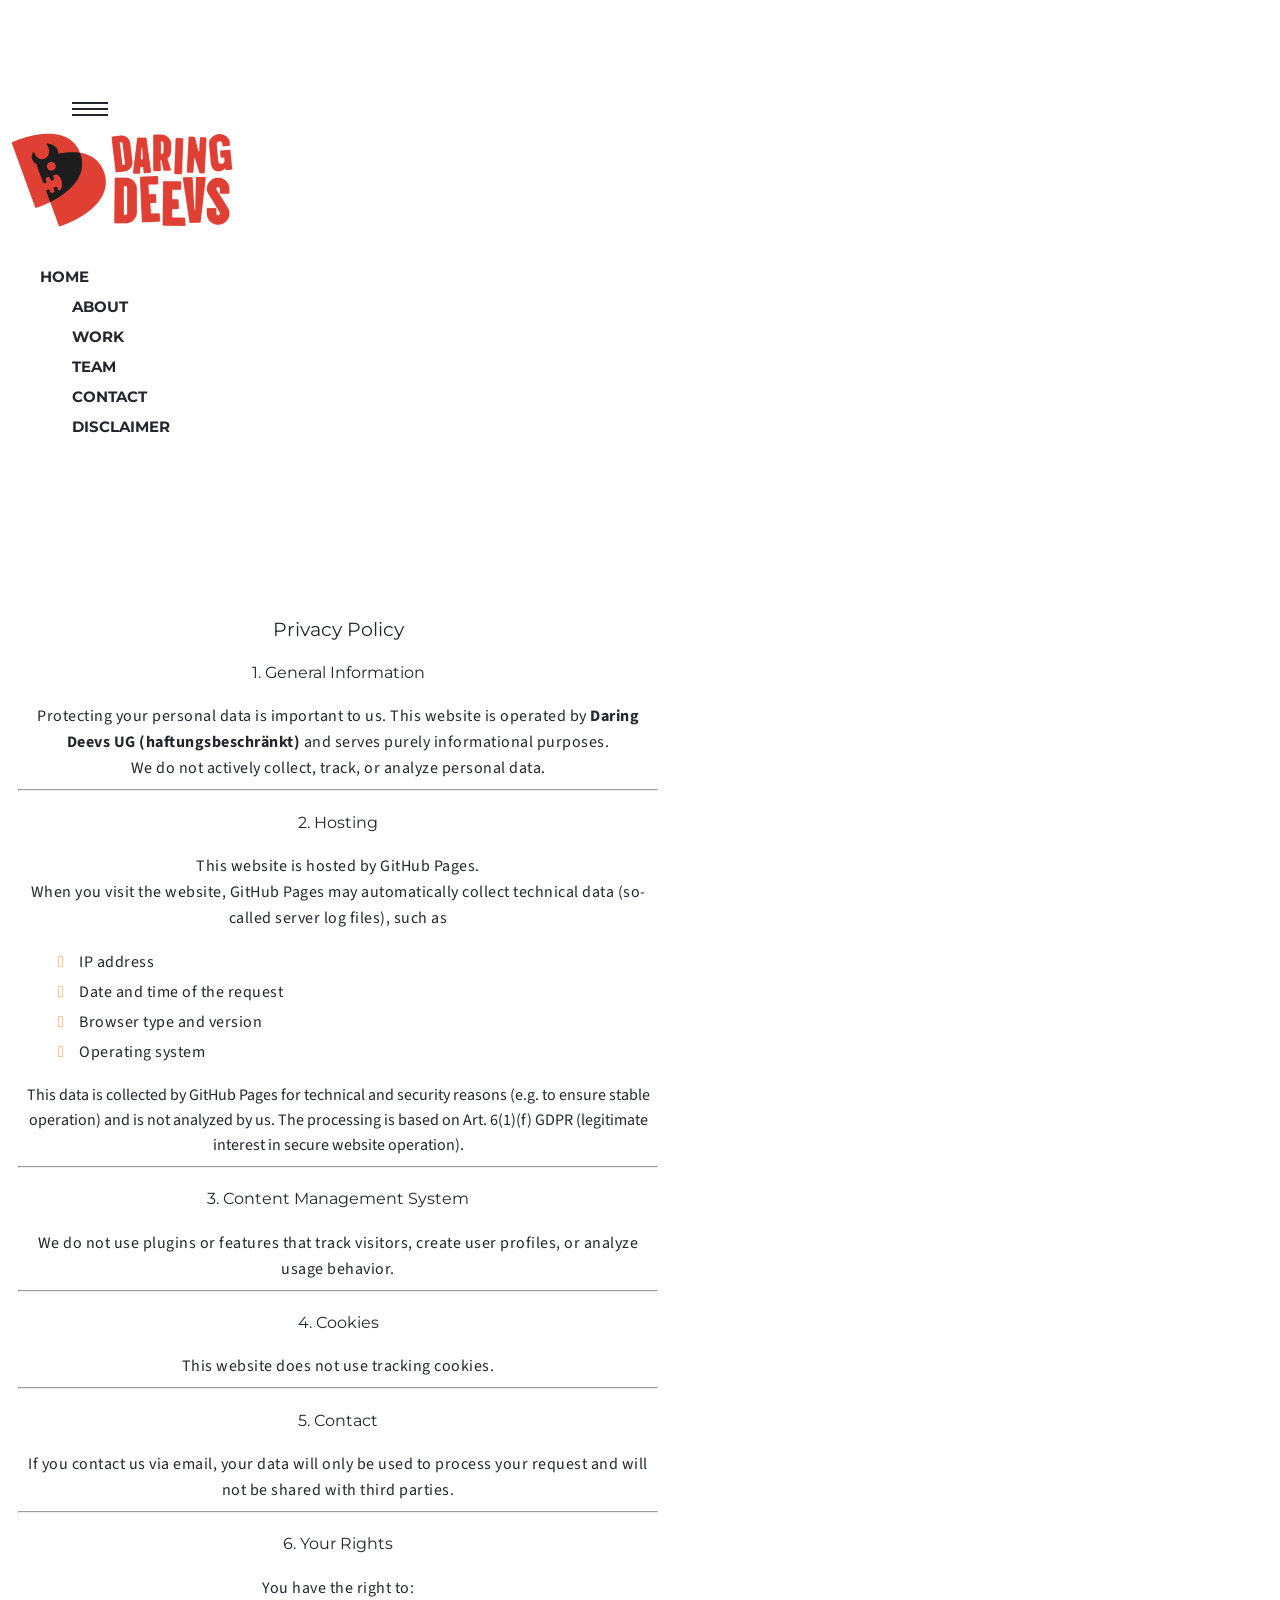
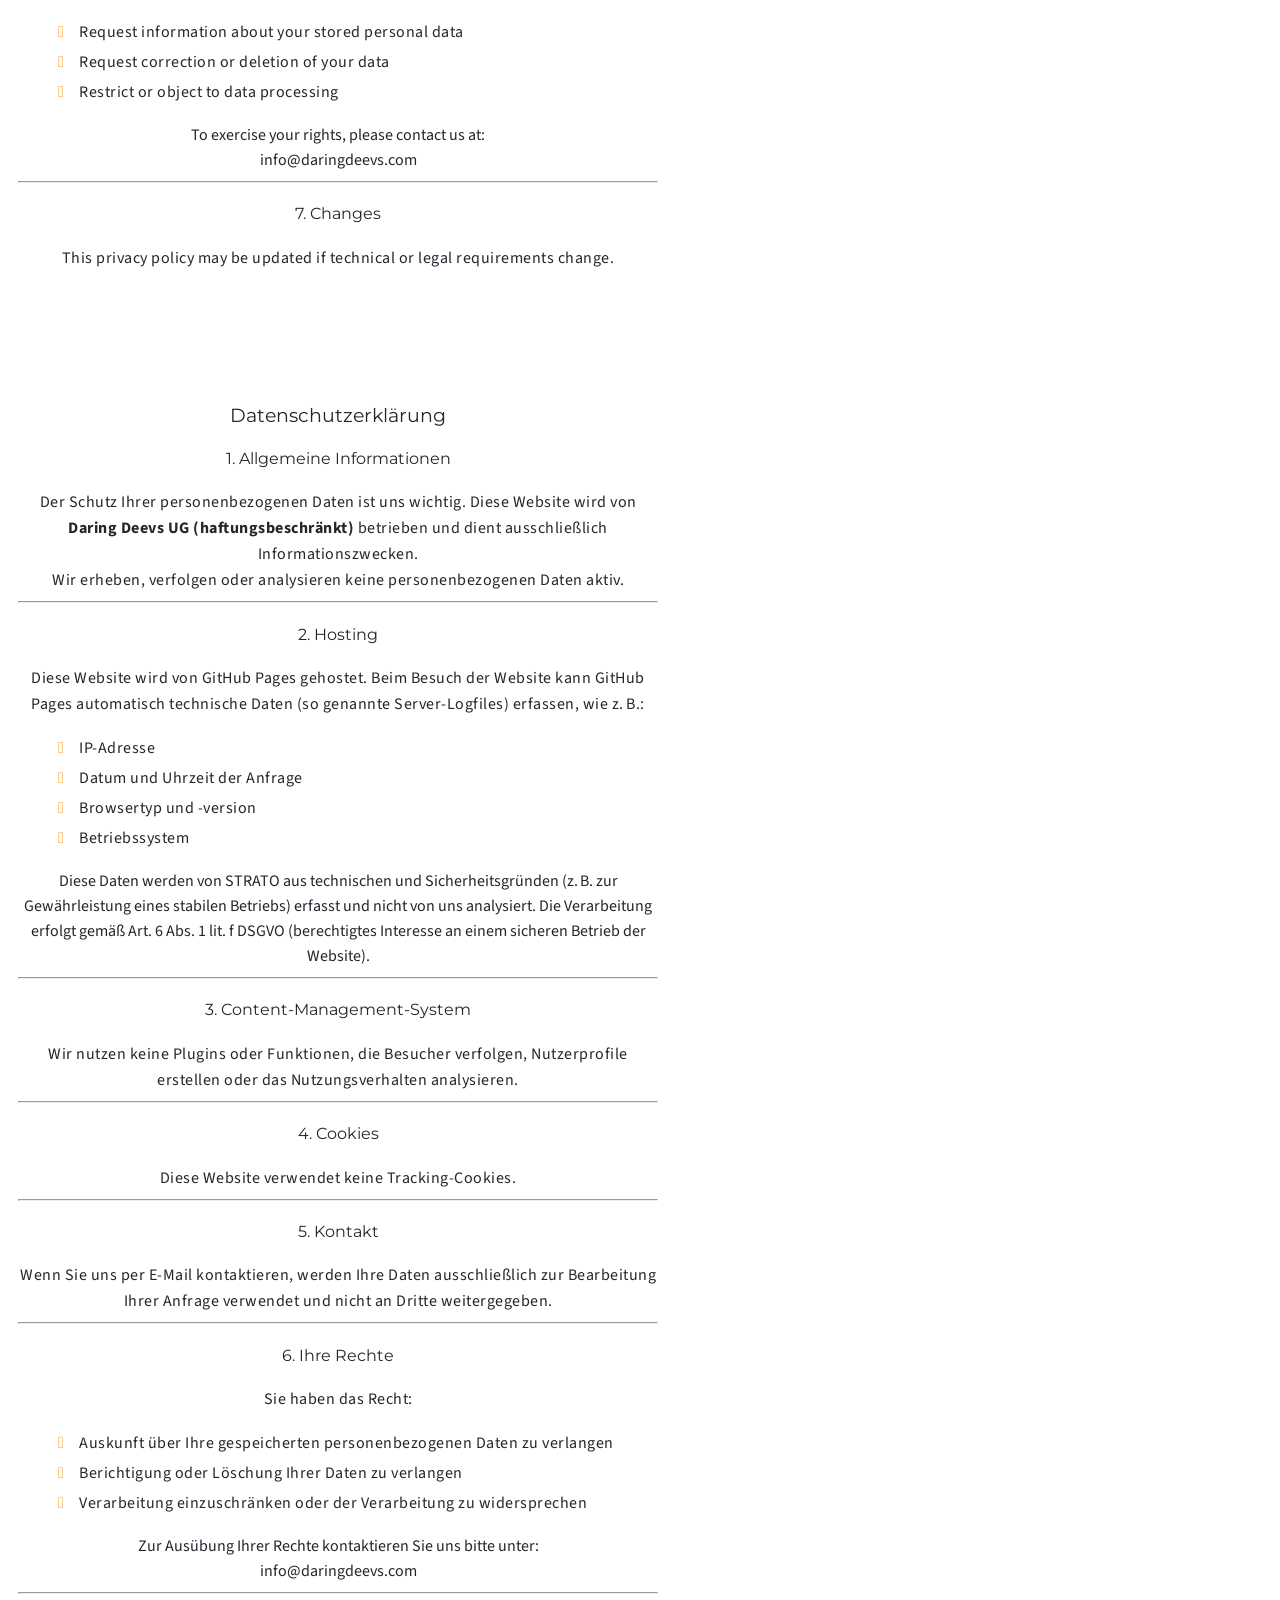
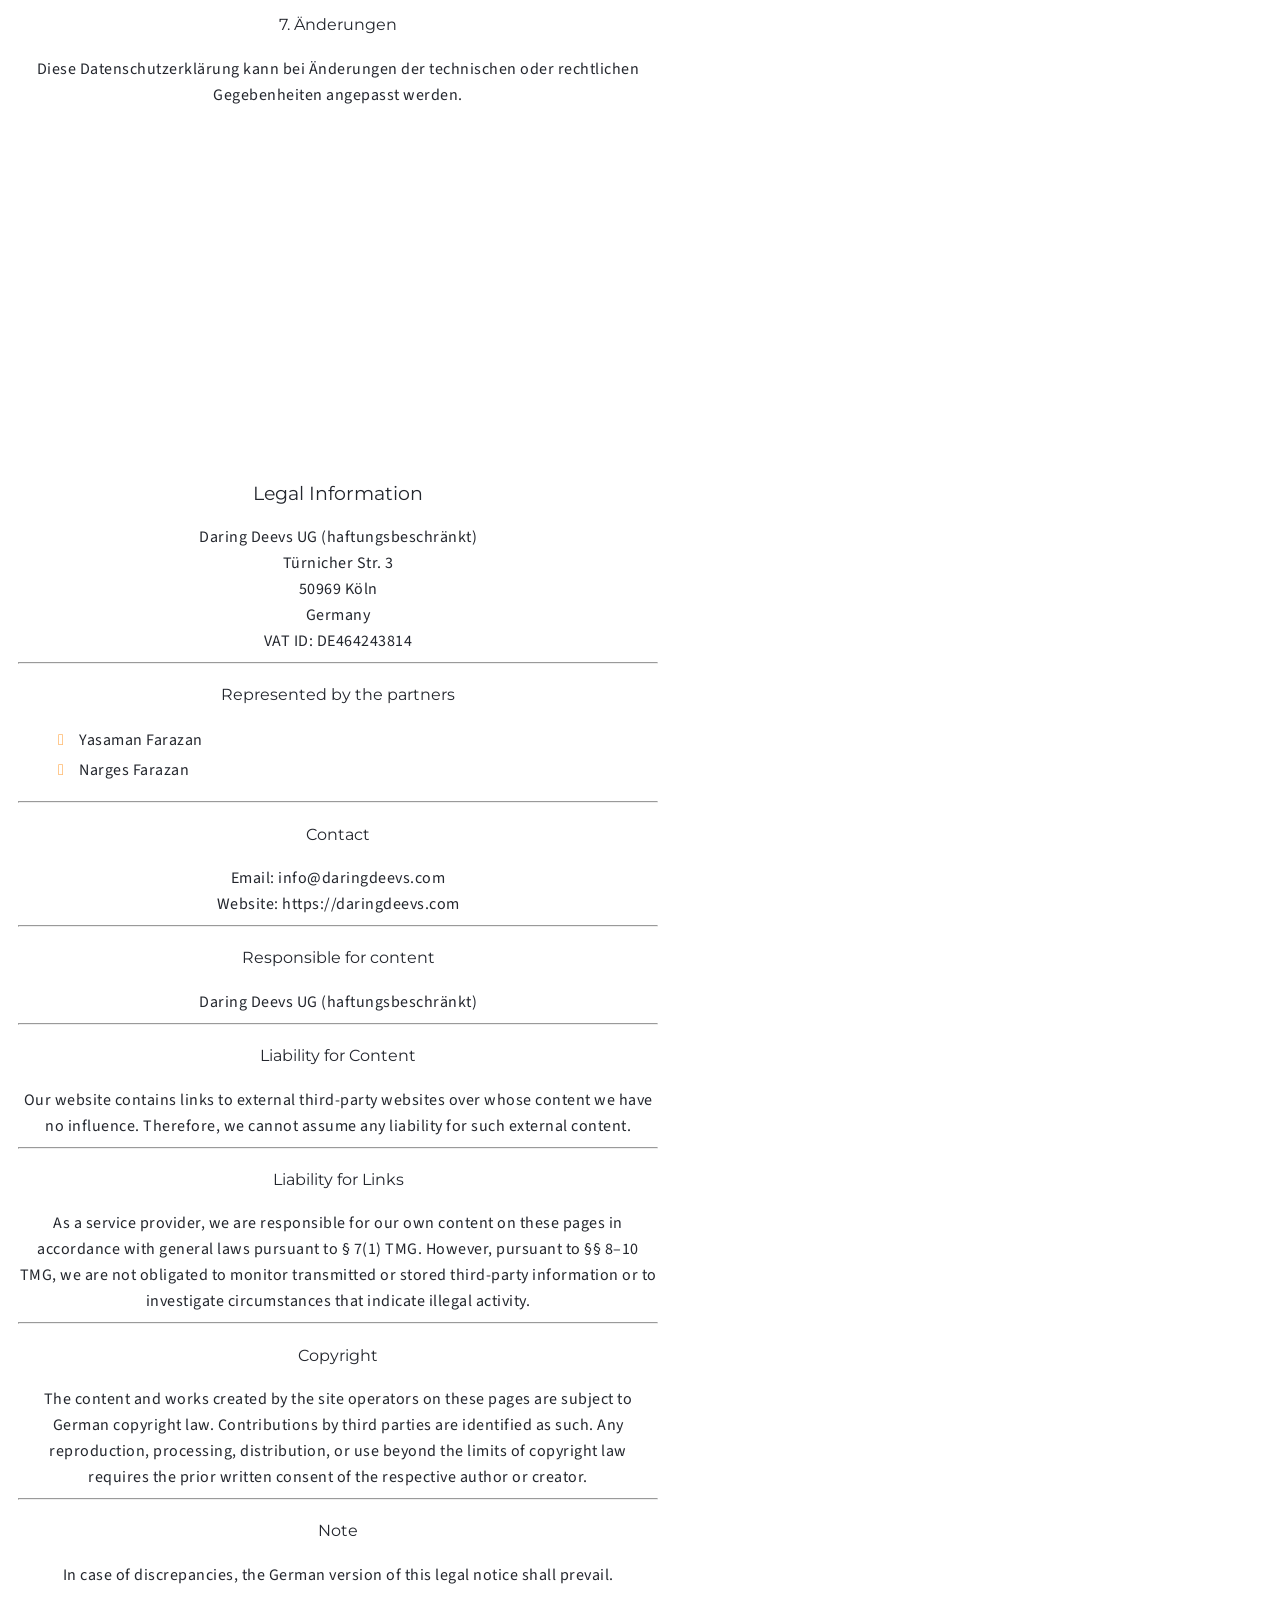
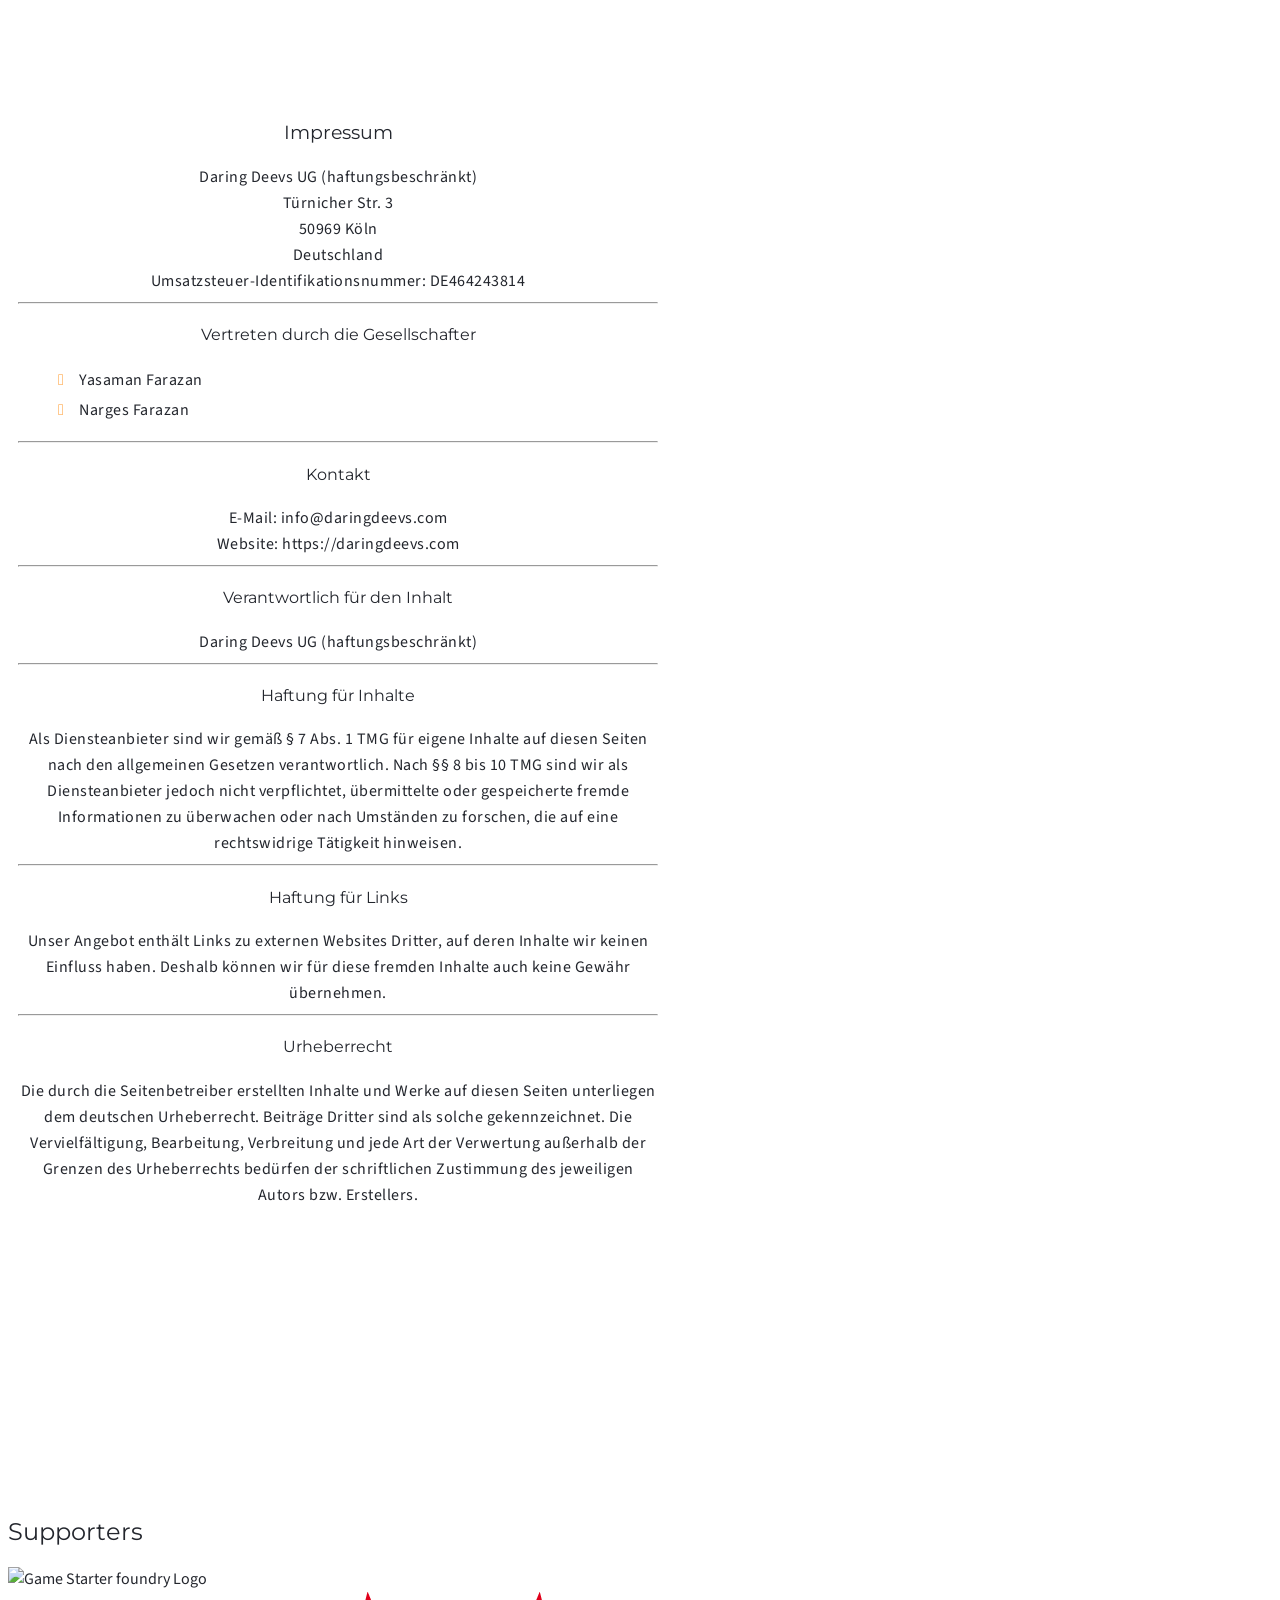
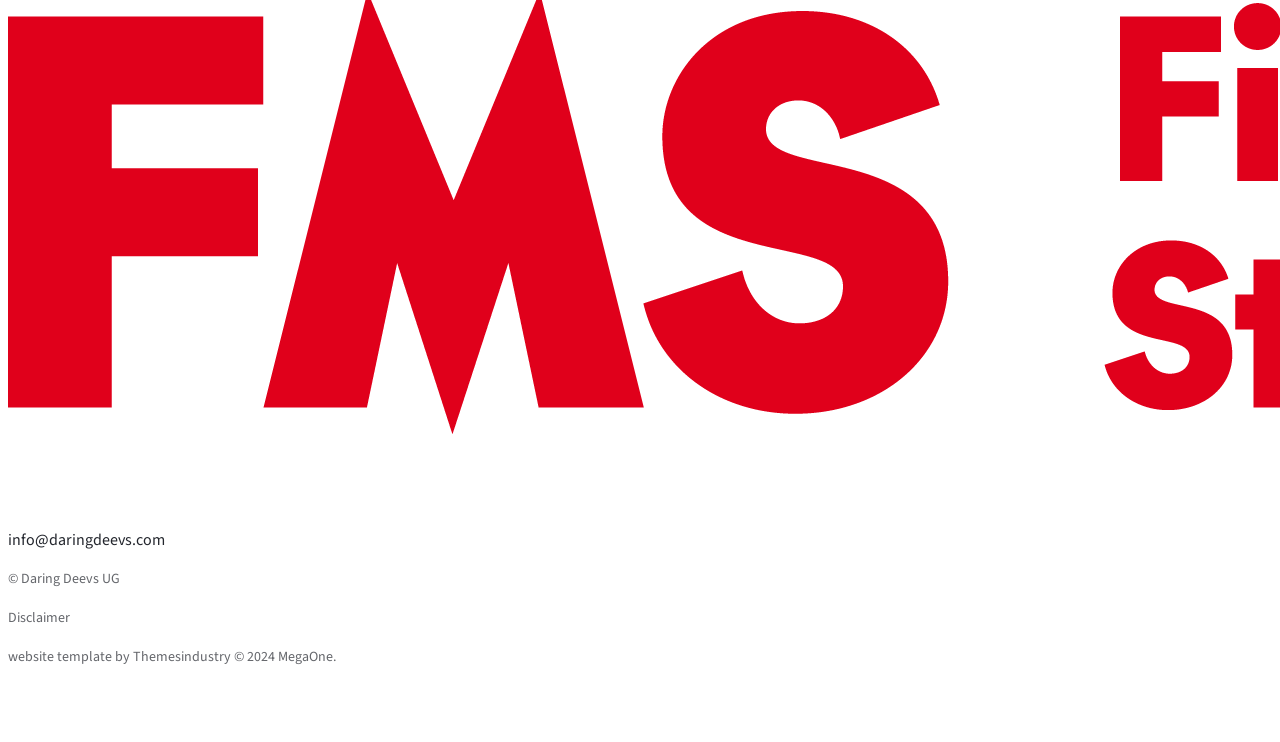
==== commit 91aba43d: "change FMS logo" ====
--- a/disclaimer.html
+++ b/disclaimer.html
@@ -388,15 +388,15 @@
                 <div class="col-12 mb-5">
                     <h2 class="heading text-center pb-4 font-weight-bold">Supporters</h2>
                     <div class="d-flex flex-row justify-content-center">
-                        <div class="d-flex justify-content-center w-25 p-3">
+                        <div class="d-flex justify-content-center align-items-center w-25 p-3">
                             <a href="https://colognegamelab.de/incubate/game-starter-foundry/" target="_blank">
                                 <img src="web-agency\img\Supporters\GSF-logos\game starter foundry logo - Transparent.png"
                                     alt="Game Starter foundry Logo">
                             </a>
                         </div>
-                        <div class="d-flex justify-content-center w-25 p-3">
+                        <div class="d-flex justify-content-center align-items-center w-25 p-3">
                             <a href="https://www.filmstiftung.de/" target="_blank">
-                                <img src="web-agency\img\Supporters\Film-_und_Medienstiftung_NRW_Logo.png"
+                                <img src="web-agency\img\Supporters\FMS-Logo-Rot-RGB.png"
                                     alt="Film- und Medienstiftung NRW Logo">
                             </a>
                         </div>
